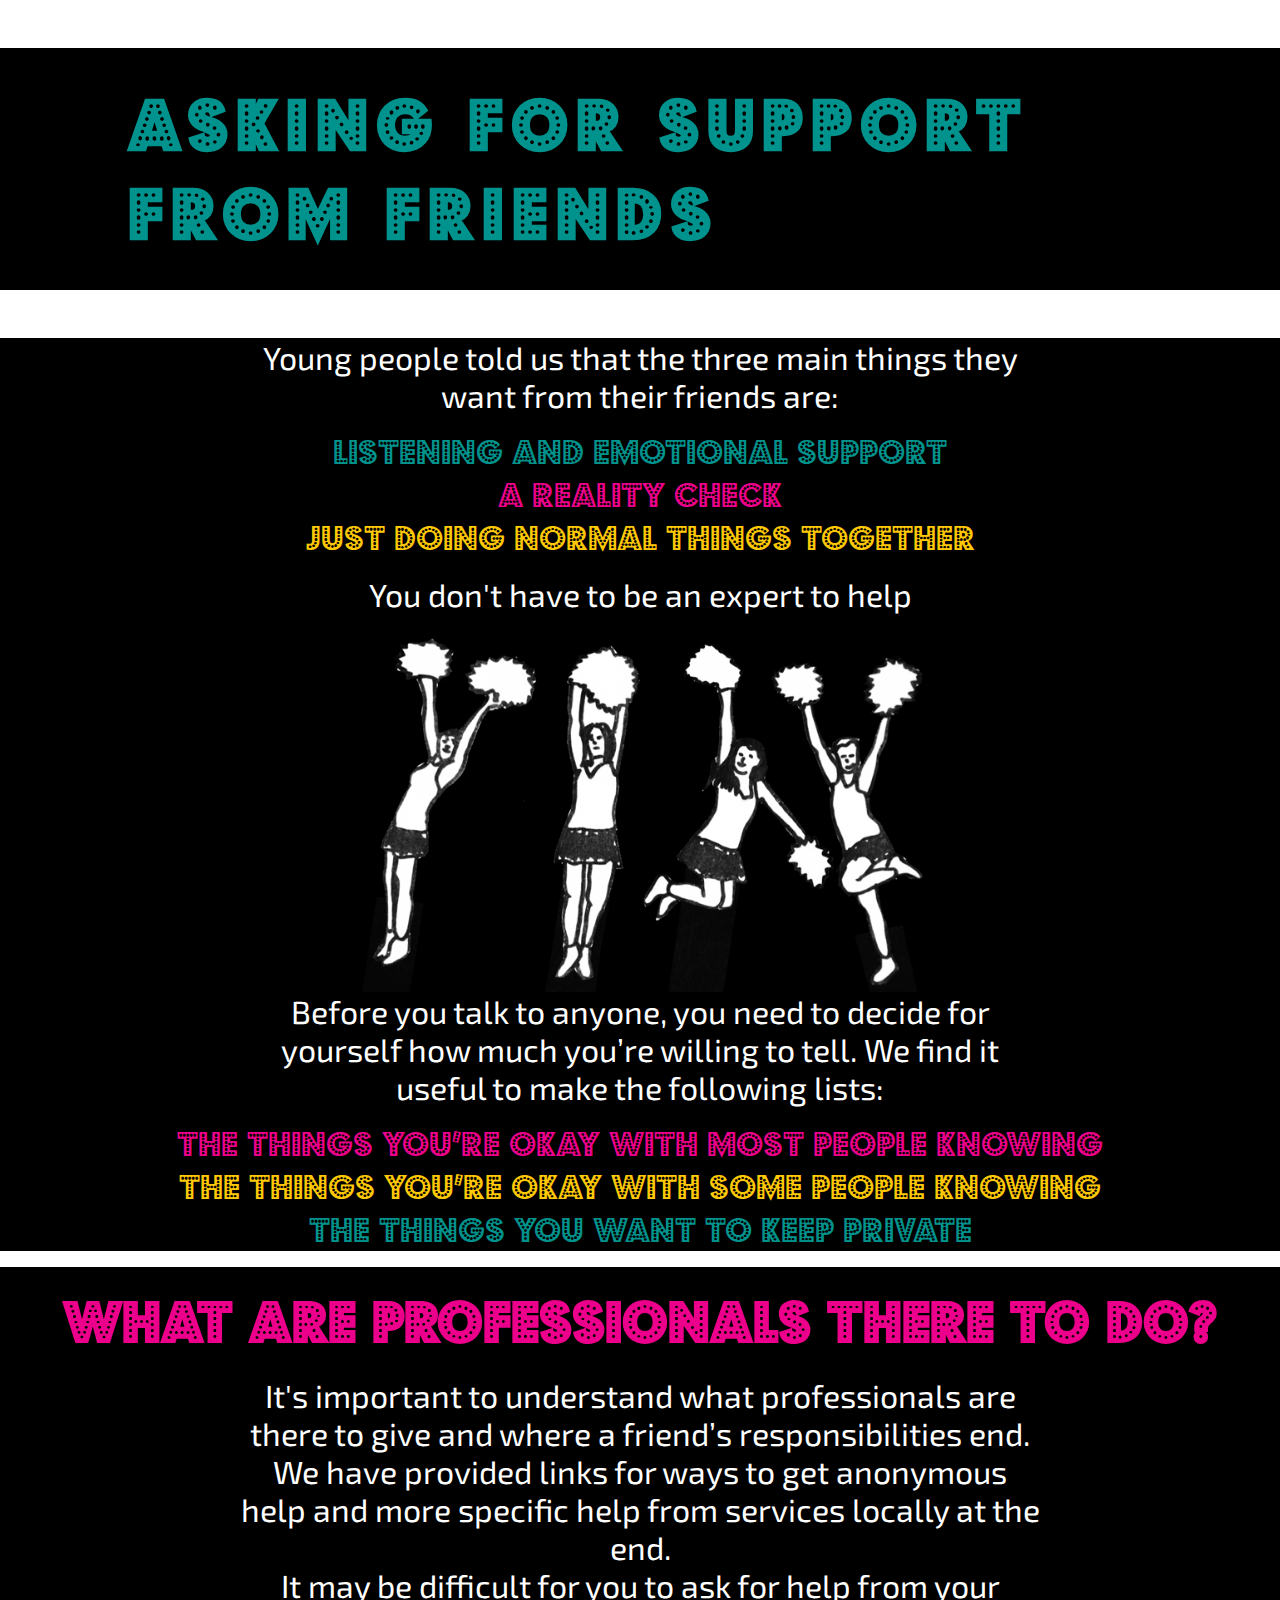
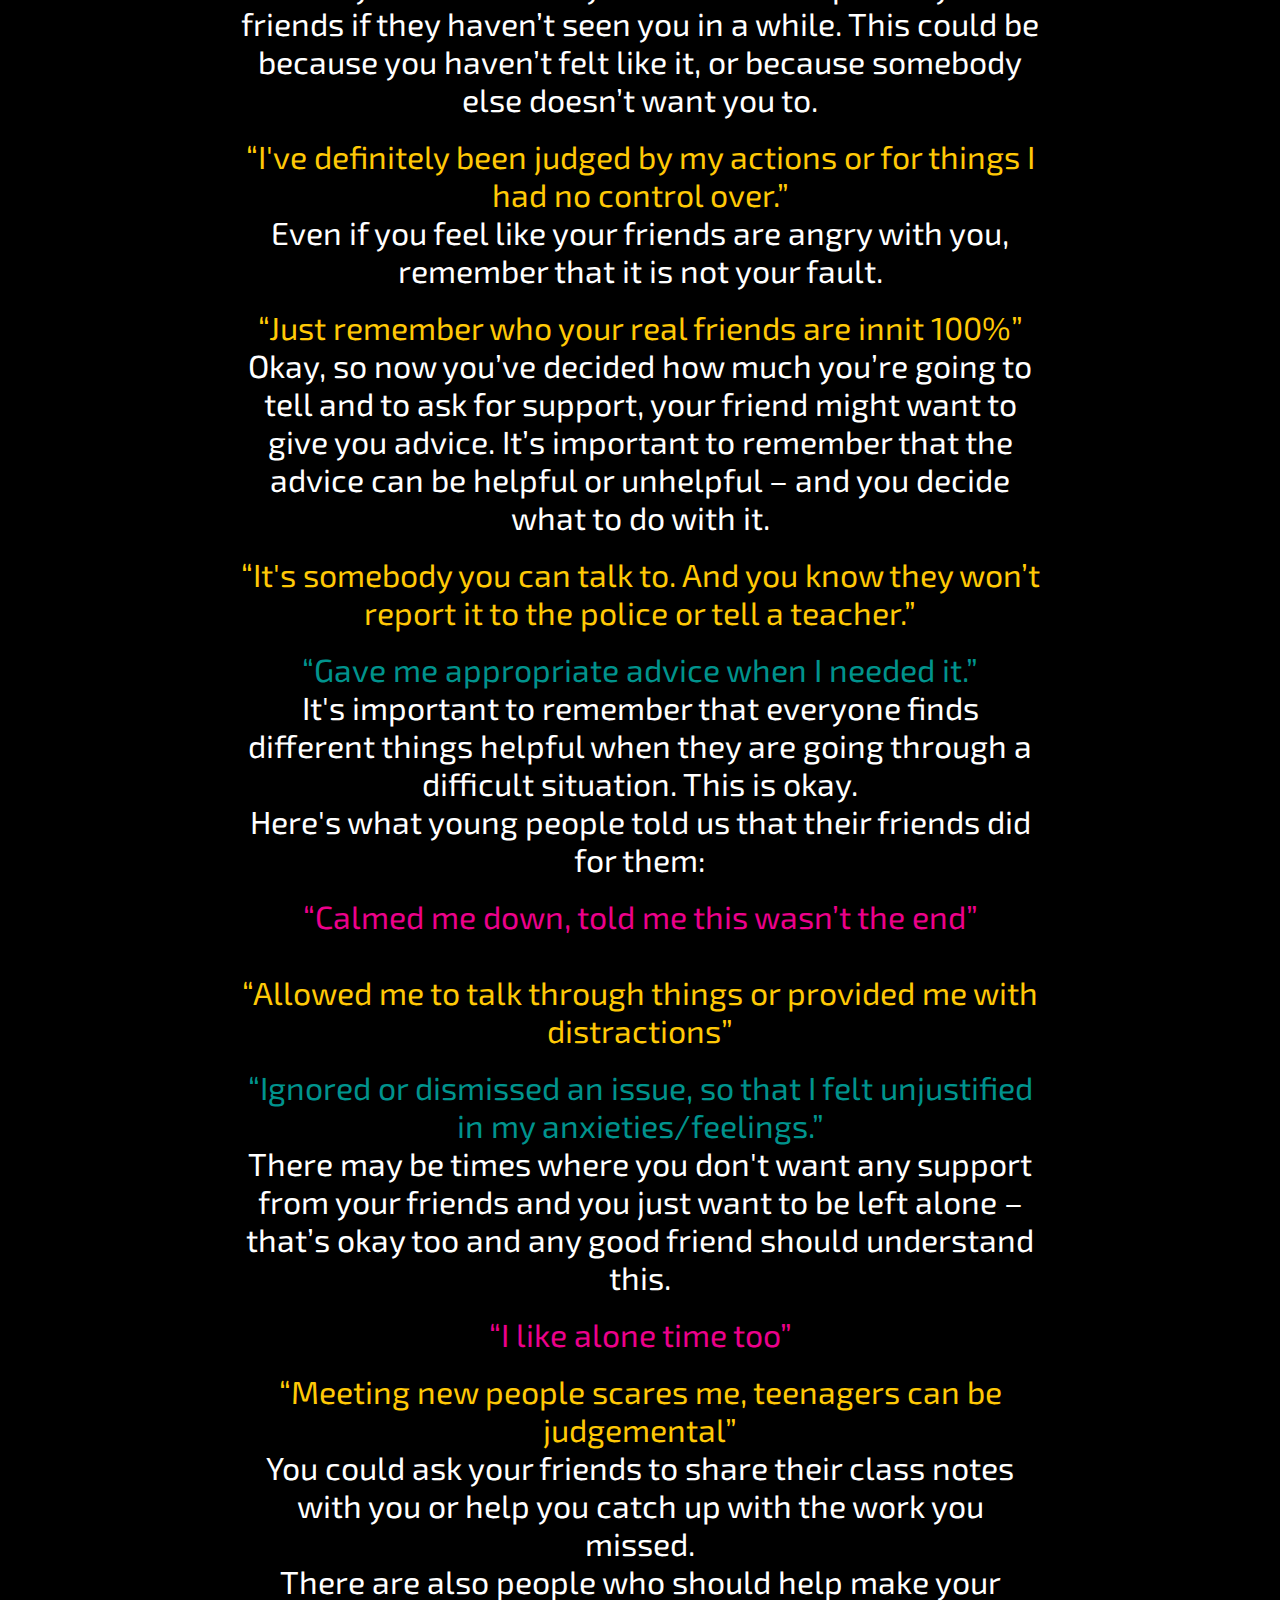
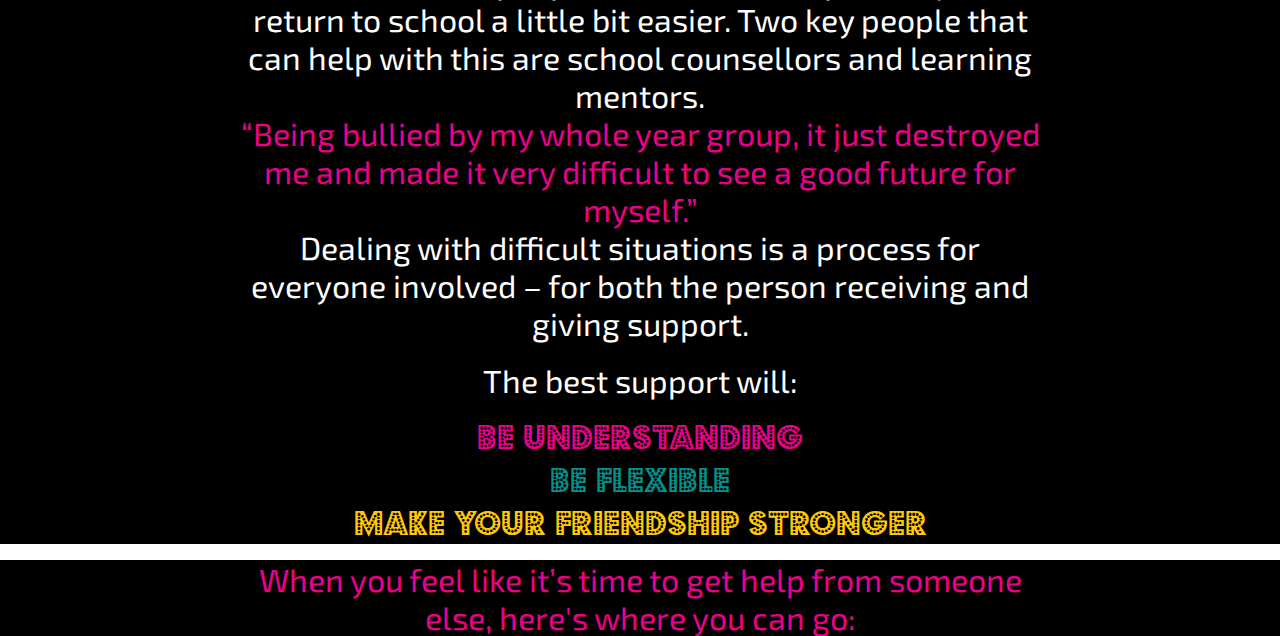
==== ask-for-support.html @ 5ff652d0 "First commit" ====
<!DOCTYPE html>
<html lang="en">
<head>

<meta name=viewport content="width=device-width, initial-scale=1">
<meta charset="UTF-8">

<title>A guide to young people supporting each other</title>

<link rel="stylesheet" type="text/css" href="bower_components/fullpage/jquery.fullPage.css" />

<link href='https://fonts.googleapis.com/css?family=Exo+2' rel='stylesheet' type='text/css'>

<link rel="stylesheet" href="http://yui.yahooapis.com/pure/0.6.0/pure-min.css">

<!--[if lte IE 8]>
    <link rel="stylesheet" href="http://yui.yahooapis.com/pure/0.6.0/grids-responsive-old-ie-min.css">
<![endif]-->
<!--[if gt IE 8]><!-->
    <link rel="stylesheet" href="http://yui.yahooapis.com/pure/0.6.0/grids-responsive-min.css">
<!--<![endif]-->


<script src="http://ajax.googleapis.com/ajax/libs/jquery/1.11.1/jquery.min.js"></script>

<script src="bower_components/modernizr/modernizr.js"></script>


<!-- This following line is optional. Only necessary if you use the option css3:false and you want to use other easing effects rather than "linear", "swing" or "easeInOutCubic". -->
<script src="bower_components/fullpage/vendors/jquery.easings.min.js"></script>


<!-- This following line is only necessary in the case of using the plugin option `scrollOverflow:true` -->
<script type="text/javascript" src="bower_components/fullpage/vendors/jquery.slimscroll.min.js"></script>

<script type="text/javascript" src="bower_components/fullpage/jquery.fullPage.min.js"></script>


<!-- styles  -->
<link rel="stylesheet" type="text/css" href="css/style.css">

<script>
	'use strict';

	$(document).ready(function() {
	    if (!Modernizr.svg) {
		    $('img[src$=".svg"]').each(function() {
		        $(this).attr('src', $(this).attr('src').replace('.svg', '.png'));
		    });
		} 

	    $('#fullpage').fullpage({
        	anchors:['header', 'friends', 'boundaries', 'professionals', 'isolation', 'isolation-from-friends', 'decisions', 'quotes', 'alone-time', 'class-notes', 'bullied', 'difficult-situations', 'help'],
        	scrollOverflow: true
    	});

	});

</script>

</head>
<body>

<div id="fullpage">
  
	<div class="section black" data-anchor="header"> 
		
	<div class="pure-g">
		
		<div class="pure-u-1 pure-u-md-1-2">
			<h1 class="left teal">Asking for Support from Friends</h1>
		</div>	
		<!-- <div class="pure-u-1 pure-u-md-1-2">
			<img src="img/arms-crossed.png" alt="">
		</div> -->
	</div>	

	</div>

	<div class="section black" data-anchor="friends"> 		
		
		<p>Young people told us that the three main things
			they want from their friends are:</p>
		<ul>
			<li class="teal">Listening and emotional support</li>
			<li class="pink">A reality check</li>
			<li class="yellow">Just doing normal things together</li>
		</ul>
		<p>You don't have to be an expert to help</p>
		<br>
		<img src="img/cheerleaders.png" class="halfHeight">	

	</div>

	<div class="section black" data-anchor="boundaries">    	
    	<p>Before you talk to anyone, you need to decide for yourself how much you’re willing to tell. We find it useful to make the following lists:</p>
    	<ul>	
			<li class="pink">The things you’re okay with most people knowing</li>
			<li class="yellow">The things you’re okay with some people knowing</li>
			<li class="teal">The things you want to keep private</li>
		</ul>		
    </div>

	 <div class="section black" data-anchor="professionals">
		<h2 class="pink">What are professionals there to do?</h2>
		<p>It's important to understand what professionals are there to give and where a friend’s responsibilities end. We have provided links for ways to get anonymous help and more specific help from services locally at the end.</p>
    </div>

	 <div class="section black" data-anchor="isolation">
		<p>It may be difficult for you to ask for help from your friends if they haven’t seen you in a while. This could be because you haven’t felt like it, or because somebody else doesn’t want you to.</p>
		<br>
		<p class="yellow">&ldquo;I've definitely been judged by my actions or for things I had no control over.&rdquo;</p>
    </div>

    <div class="section black" data-anchor="isolation-from-friends">
		<p>Even if you feel like your friends are angry with you, remember that it is not your fault.</p>
		<br>
		<p class="yellow">&ldquo;Just remember who your real friends are innit 100%&rdquo;</p>
    </div>
    

    <div class="section black" data-anchor="decisions">
		<p>Okay, so now you’ve decided how much you’re going to tell and to ask for support, your friend might want to give you advice. It’s important to remember that the advice can be helpful or unhelpful – and you decide what to do with it.</p>
		<br>
		<p class="yellow">&ldquo;It's somebody you can talk to. And you know they won’t report it to the police or tell a teacher.&rdquo;</p>
		<br>
		<p class="teal">&ldquo;Gave me appropriate advice when I needed it.&rdquo;</p>
    </div>

	
   <div class="section black" data-anchor="quotes">
		<p>It's important to remember that everyone finds different things helpful when they are going through a difficult situation. This is okay.</p>

		<p>Here's what young people told us that their friends did for them:</p>
		<br>
		<p class="pink">&ldquo;Calmed me down, told me this wasn’t the end&rdquo;</p>
		<br>
		<br>
		<p class="yellow">&ldquo;Allowed me to talk through things or provided me with distractions&rdquo;</p>
		<br>
		<p class="teal">&ldquo;Ignored or dismissed an issue, so that I felt unjustified in my anxieties/feelings.&rdquo;</p>
   </div>

   <div class="section black" data-anchor="alone-time">
		<p>There may be times where you don't want any support from your friends and you just want to be left alone – that’s okay too and any good friend should understand this.</p>
		<br>
		<p class="pink">&ldquo;I like alone time too&rdquo;</p>
		<br>
		<p class="yellow">&ldquo;Meeting new people scares me, teenagers can be judgemental&rdquo;</p>
   </div>

	<div class="section black" data-anchor="class-notes">
		<p>You could ask your friends to share their class notes with you or help you catch up with the work you missed.</p>
		<p>There are also people who should help make your return to school a little bit easier. Two key people that can help with this are school counsellors and learning mentors.</p>
   </div>
 <div class="section black" data-anchor="bullied">		
		<p class="pink">&ldquo;Being bullied by my whole year group, it just destroyed me and made it very difficult to see a good future for myself.&rdquo;</p>	
   </div>
    
    <div class="section black" data-anchor="difficult-situations">		
		<p>Dealing with difficult situations is a process for everyone involved – for both the person receiving and giving support.</p>
		<br>
		<p>The best support will:</p>
		<ul>
			<li class="pink">Be understanding</li>
			<li class="teal">Be flexible</li>
			<li class="yellow">Make your friendship stronger</li>
		</ul>
   </div>

	 <div class="section black" data-anchor="help">		
		<p class="pink">When you feel like it’s time to get help from someone else, here's where you can go:</p>	
   </div>
  

</div>

</body>


</html>
---- css/style.css ----
@font-face {
    font-family: 'budmojiggler';
    src: url('../fonts/budmo_jiggler_macroman/budmo_jiggler-webfont.eot');
    src: url('../fonts/budmo_jiggler_macroman/budmo_jiggler-webfont.eot?#iefix') format('embedded-opentype'),
         url('../fonts/budmo_jiggler_macroman/budmo_jiggler-webfont.woff2') format('woff2'),
         url('../fonts/budmo_jiggler_macroman/budmo_jiggler-webfont.woff') format('woff'),
         url('../fonts/budmo_jiggler_macroman/budmo_jiggler-webfont.ttf') format('truetype'),
         url('../fonts/budmo_jiggler_macroman/budmo_jiggler-webfont.svg#budmojiggler') format('svg');
    font-weight: normal;
    font-style: normal;

}

@font-face {
    font-family: 'CreampuffRegular';
    src: url('../fonts/creampuff/creampuf-webfont.eot');
    src: url('../fonts/creampuff/creampuf-webfont.eot?#iefix') format('embedded-opentype'),
         url('../fonts/creampuff/creampuf-webfont.woff') format('woff'),
         url('../fonts/creampuff/creampuf-webfont.ttf') format('truetype'),
         url('../fonts/creampuff/creampuf-webfont.svg#CreampuffRegular') format('svg');
    font-weight: normal;
    font-style: normal;
}

body, html {
    height: 100%;
    margin: 0;
    padding: 0;
}


html {
	font-size: 1em;
}


body {
	font-family: 'Exo 2', sans-serif;
	color: white;
}

#logo {
	margin: 0 auto;
	width: 60%;
	max-width: 600px;
	/*height: 113px;*/
	padding-bottom: 1em;
}

h1, h2, li {
	text-align: center;
	font-family: 'budmojiggler';
	text-transform: uppercase;
}

h1 {
	margin: .6em auto;
	width: 80%;	
	font-size: 5em;
	padding: .4em;
	letter-spacing: 0.1em;
	

}

h2 {
	/*margin: .4em auto;*/
	/*width: 80%;	*/
	margin: 0 auto;
	font-size: 4em;
	padding: .3em;
	/*letter-spacing: 0.1em;*/	
}

p {
	margin: 0 auto;
	text-align: center;
	font-size: 2em;
	max-width: 800px;
  orphans: 2;
	/*padding: 1em;*/
}

ul {
	padding: 0;
    list-style-type: none;
}

li {
	font-size: 2.4em;
}

a {
  text-decoration:none; 
  -webkit-transition: all 0.5s;
  -moz-transition: all 0.5s;
  transition: all 0.5s;
}

img {
	display: block;
  max-width: 100%;	
  margin: 0 auto; 
}

.fullHeight {
  max-height: 90%;
  max-height: 90vh;
}

.halfHeight {
  max-height: 40%;
  max-height: 40vh;
}

.instruction {
	margin: 0 auto;
	font-family: 'CreampuffRegular';
	font-size: 4em;
	text-align: center;
}

@media screen and (max-width: 1200px) {
    h1 {
        font-size: 4em;
    }

    h2 { 
		font-size: 3em;
    }

    p {
    	font-size: 1em;
    }

    li {
    	font-size: 1.2em;
    }

	.instruction {
		font-size: 3em;	
	}

}

@media screen and (max-width: 600px) {
    h1 {
        font-size: 2.5em;
    }

    h2 {
    	font-size: 2em;
    }

    p {
    	font-size: 1em;
    }

    li {
    	font-size: 1.2em;
    }

    .instruction {
		font-size: 2em;	
	}
}

.black {
	background-color: black;
}

.yellow {
	color: #FFC906;
}

.teal {
	color: #00938D;
}

.pink {
	color: #EC008B;
}

.dashed {
	border: dashed .1em white;
	margin: .8em;
}

.neonPink:hover {
	-webkit-animation: neon1 1.5s ease-in-out infinite alternate;
  	-moz-animation: neon1 1.5s ease-in-out infinite alternate;
  	animation: neon1 1.5s ease-in-out infinite alternate; 
}

.neonYellow:hover {
	-webkit-animation: neon3 1.5s ease-in-out infinite alternate;
  -moz-animation: neon3 1.5s ease-in-out infinite alternate;
  animation: neon3 1.5s ease-in-out infinite alternate;
}

@media screen and (max-width: 600px) {

	.neonPink:hover {
		-webkit-animation: none;
  		-moz-animation: none;
  		animation: none;	
	}

	.neonYellow:hover {
		-webkit-animation: none;
  		-moz-animation: none;
  		animation: none;

	}

}

.dashedYellow {
	border: dashed .1em #FFC906;
}

.dashedPink {
	border: dashed .1em #EC008B;
}

.left {
	text-align: left;
}

.pure-g {
	margin: 0 auto;
}

#arms-crossed {	
	background: url(../img/arms-crossed.png) center no-repeat;
}

/*glow for webkit*/
@-webkit-keyframes neon1 {
  from {
    text-shadow: 0 0 10px #fff,
               0 0 20px  #fff,
               0 0 30px  #fff,
               0 0 40px  #EC008B,
               0 0 70px  #EC008B,
               0 0 80px  #EC008B,
               0 0 100px #EC008B,
               0 0 150px #EC008B;
  }
  to {
    text-shadow: 0 0 5px #fff,
               0 0 10px #fff,
               0 0 15px #fff,
               0 0 20px #EC008B,
               0 0 35px #EC008B,
               0 0 40px #EC008B,
               0 0 50px #EC008B,
               0 0 75px #EC008B;
  }
}

@-webkit-keyframes neon2 {
  from {
    text-shadow: 0 0 10px #fff,
               0 0 20px  #fff,
               0 0 30px  #fff,
               0 0 40px  #228DFF,
               0 0 70px  #228DFF,
               0 0 80px  #228DFF,
               0 0 100px #228DFF,
               0 0 150px #228DFF;
  }
  to {
    text-shadow: 0 0 5px #fff,
               0 0 10px #fff,
               0 0 15px #fff,
               0 0 20px #228DFF,
               0 0 35px #228DFF,
               0 0 40px #228DFF,
               0 0 50px #228DFF,
               0 0 75px #228DFF;
  }
}

@-webkit-keyframes neon3 {
  from {
    text-shadow: 0 0 10px #fff,
               0 0 20px  #fff,
               0 0 30px  #fff,
               0 0 40px  #FFC906,
               0 0 70px  #FFC906,
               0 0 80px  #FFC906,
               0 0 100px #FFC906,
               0 0 150px #FFC906;
  }
  to {
    text-shadow: 0 0 5px #fff,
               0 0 10px #fff,
               0 0 15px #fff,
               0 0 20px #FFC906,
               0 0 35px #FFC906,
               0 0 40px #FFC906,
               0 0 50px #FFC906,
               0 0 75px #FFC906;
  }
}

@-webkit-keyframes neon4 {
  from {
    text-shadow: 0 0 10px #fff,
               0 0 20px  #fff,
               0 0 30px  #fff,
               0 0 40px  #B6FF00,
               0 0 70px  #B6FF00,
               0 0 80px  #B6FF00,
               0 0 100px #B6FF00,
               0 0 150px #B6FF00;
  }
  to {
    text-shadow: 0 0 5px #fff,
               0 0 10px #fff,
               0 0 15px #fff,
               0 0 20px #B6FF00,
               0 0 35px #B6FF00,
               0 0 40px #B6FF00,
               0 0 50px #B6FF00,
               0 0 75px #B6FF00;
  }
}

@-webkit-keyframes neon5 {
  from {
    text-shadow: 0 0 10px #fff,
               0 0 20px  #fff,
               0 0 30px  #fff,
               0 0 40px  #FF9900,
               0 0 70px  #FF9900,
               0 0 80px  #FF9900,
               0 0 100px #FF9900,
               0 0 150px #FF9900;
  }
  to {
    text-shadow: 0 0 5px #fff,
               0 0 10px #fff,
               0 0 15px #fff,
               0 0 20px #FF9900,
               0 0 35px #FF9900,
               0 0 40px #FF9900,
               0 0 50px #FF9900,
               0 0 75px #FF9900;
  }
}

@-webkit-keyframes neon6 {
  from {
    text-shadow: 0 0 10px #fff,
               0 0 20px #fff,
               0 0 30px #fff,
               0 0 40px #ff00de,
               0 0 70px #ff00de,
               0 0 80px #ff00de,
               0 0 100px #ff00de,
               0 0 150px #ff00de;
  }
  to {
    text-shadow: 0 0 5px #fff,
               0 0 10px #fff,
               0 0 15px #fff,
               0 0 20px #ff00de,
               0 0 35px #ff00de,
               0 0 40px #ff00de,
               0 0 50px #ff00de,
               0 0 75px #ff00de;
  }
}

/*glow for mozilla*/
@-moz-keyframes neon1 {
  from {
    text-shadow: 0 0 10px #fff,
               0 0 20px  #fff,
               0 0 30px  #fff,
               0 0 40px  #EC008B,
               0 0 70px  #EC008B,
               0 0 80px  #EC008B,
               0 0 100px #EC008B,
               0 0 150px #EC008B;
  }
  to {
    text-shadow: 0 0 5px #fff,
               0 0 10px #fff,
               0 0 15px #fff,
               0 0 20px #EC008B,
               0 0 35px #EC008B,
               0 0 40px #EC008B,
               0 0 50px #EC008B,
               0 0 75px #EC008B;
  }
}

@-moz-keyframes neon2 {
  from {
    text-shadow: 0 0 10px #fff,
               0 0 20px  #fff,
               0 0 30px  #fff,
               0 0 40px  #228DFF,
               0 0 70px  #228DFF,
               0 0 80px  #228DFF,
               0 0 100px #228DFF,
               0 0 150px #228DFF;
  }
  to {
    text-shadow: 0 0 5px #fff,
               0 0 10px #fff,
               0 0 15px #fff,
               0 0 20px #228DFF,
               0 0 35px #228DFF,
               0 0 40px #228DFF,
               0 0 50px #228DFF,
               0 0 75px #228DFF;
  }
}

@-moz-keyframes neon3 {
  from {
    text-shadow: 0 0 10px #fff,
               0 0 20px  #fff,
               0 0 30px  #fff,
               0 0 40px  #FFC906,
               0 0 70px  #FFC906,
               0 0 80px  #FFC906,
               0 0 100px #FFC906,
               0 0 150px #FFC906;
  }
  to {
    text-shadow: 0 0 5px #fff,
               0 0 10px #fff,
               0 0 15px #fff,
               0 0 20px #FFC906,
               0 0 35px #FFC906,
               0 0 40px #FFC906,
               0 0 50px #FFC906,
               0 0 75px #FFC906;
  }
}

@-moz-keyframes neon4 {
  from {
    text-shadow: 0 0 10px #fff,
               0 0 20px  #fff,
               0 0 30px  #fff,
               0 0 40px  #B6FF00,
               0 0 70px  #B6FF00,
               0 0 80px  #B6FF00,
               0 0 100px #B6FF00,
               0 0 150px #B6FF00;
  }
  to {
    text-shadow: 0 0 5px #fff,
               0 0 10px #fff,
               0 0 15px #fff,
               0 0 20px #B6FF00,
               0 0 35px #B6FF00,
               0 0 40px #B6FF00,
               0 0 50px #B6FF00,
               0 0 75px #B6FF00;
  }
}

@-moz-keyframes neon5 {
  from {
    text-shadow: 0 0 10px #fff,
               0 0 20px  #fff,
               0 0 30px  #fff,
               0 0 40px  #FF9900,
               0 0 70px  #FF9900,
               0 0 80px  #FF9900,
               0 0 100px #FF9900,
               0 0 150px #FF9900;
  }
  to {
    text-shadow: 0 0 5px #fff,
               0 0 10px #fff,
               0 0 15px #fff,
               0 0 20px #FF9900,
               0 0 35px #FF9900,
               0 0 40px #FF9900,
               0 0 50px #FF9900,
               0 0 75px #FF9900;
  }
}

@-moz-keyframes neon6 {
  from {
    text-shadow: 0 0 10px #fff,
               0 0 20px #fff,
               0 0 30px #fff,
               0 0 40px #ff00de,
               0 0 70px #ff00de,
               0 0 80px #ff00de,
               0 0 100px #ff00de,
               0 0 150px #ff00de;
  }
  to {
    text-shadow: 0 0 5px #fff,
               0 0 10px #fff,
               0 0 15px #fff,
               0 0 20px #ff00de,
               0 0 35px #ff00de,
               0 0 40px #ff00de,
               0 0 50px #ff00de,
               0 0 75px #ff00de;
  }
}

/*glow*/
@keyframes neon1 {
  from {
    text-shadow: 0 0 10px #fff,
               0 0 20px  #fff,
               0 0 30px  #fff,
               0 0 40px  #EC008B,
               0 0 70px  #EC008B,
               0 0 80px  #EC008B,
               0 0 100px #EC008B,
               0 0 150px #EC008B;
  }
  to {
    text-shadow: 0 0 5px #fff,
               0 0 10px #fff,
               0 0 15px #fff,
               0 0 20px #EC008B,
               0 0 35px #EC008B,
               0 0 40px #EC008B,
               0 0 50px #EC008B,
               0 0 75px #EC008B;
  }
}

@keyframes neon2 {
  from {
    text-shadow: 0 0 10px #fff,
               0 0 20px  #fff,
               0 0 30px  #fff,
               0 0 40px  #228DFF,
               0 0 70px  #228DFF,
               0 0 80px  #228DFF,
               0 0 100px #228DFF,
               0 0 150px #228DFF;
  }
  to {
    text-shadow: 0 0 5px #fff,
               0 0 10px #fff,
               0 0 15px #fff,
               0 0 20px #228DFF,
               0 0 35px #228DFF,
               0 0 40px #228DFF,
               0 0 50px #228DFF,
               0 0 75px #228DFF;
  }
}

@keyframes neon3 {
  from {
    text-shadow: 0 0 10px #fff,
               0 0 20px  #fff,
               0 0 30px  #fff,
               0 0 40px  #FFC906,
               0 0 70px  #FFC906,
               0 0 80px  #FFC906,
               0 0 100px #FFC906,
               0 0 150px #FFC906;
  }
  to {
    text-shadow: 0 0 5px #fff,
               0 0 10px #fff,
               0 0 15px #fff,
               0 0 20px #FFC906,
               0 0 35px #FFC906,
               0 0 40px #FFC906,
               0 0 50px #FFC906,
               0 0 75px #FFC906;
  }
}

@keyframes neon4 {
  from {
    text-shadow: 0 0 10px #fff,
               0 0 20px  #fff,
               0 0 30px  #fff,
               0 0 40px  #B6FF00,
               0 0 70px  #B6FF00,
               0 0 80px  #B6FF00,
               0 0 100px #B6FF00,
               0 0 150px #B6FF00;
  }
  to {
    text-shadow: 0 0 5px #fff,
               0 0 10px #fff,
               0 0 15px #fff,
               0 0 20px #B6FF00,
               0 0 35px #B6FF00,
               0 0 40px #B6FF00,
               0 0 50px #B6FF00,
               0 0 75px #B6FF00;
  }
}

@keyframes neon5 {
  from {
    text-shadow: 0 0 10px #fff,
               0 0 20px  #fff,
               0 0 30px  #fff,
               0 0 40px  #FF9900,
               0 0 70px  #FF9900,
               0 0 80px  #FF9900,
               0 0 100px #FF9900,
               0 0 150px #FF9900;
  }
  to {
    text-shadow: 0 0 5px #fff,
               0 0 10px #fff,
               0 0 15px #fff,
               0 0 20px #FF9900,
               0 0 35px #FF9900,
               0 0 40px #FF9900,
               0 0 50px #FF9900,
               0 0 75px #FF9900;
  }
}

@keyframes neon6 {
  from {
    text-shadow: 0 0 10px #fff,
               0 0 20px #fff,
               0 0 30px #fff,
               0 0 40px #ff00de,
               0 0 70px #ff00de,
               0 0 80px #ff00de,
               0 0 100px #ff00de,
               0 0 150px #ff00de;
  }
  to {
    text-shadow: 0 0 5px #fff,
               0 0 10px #fff,
               0 0 15px #fff,
               0 0 20px #ff00de,
               0 0 35px #ff00de,
               0 0 40px #ff00de,
               0 0 50px #ff00de,
               0 0 75px #ff00de;
  }
}
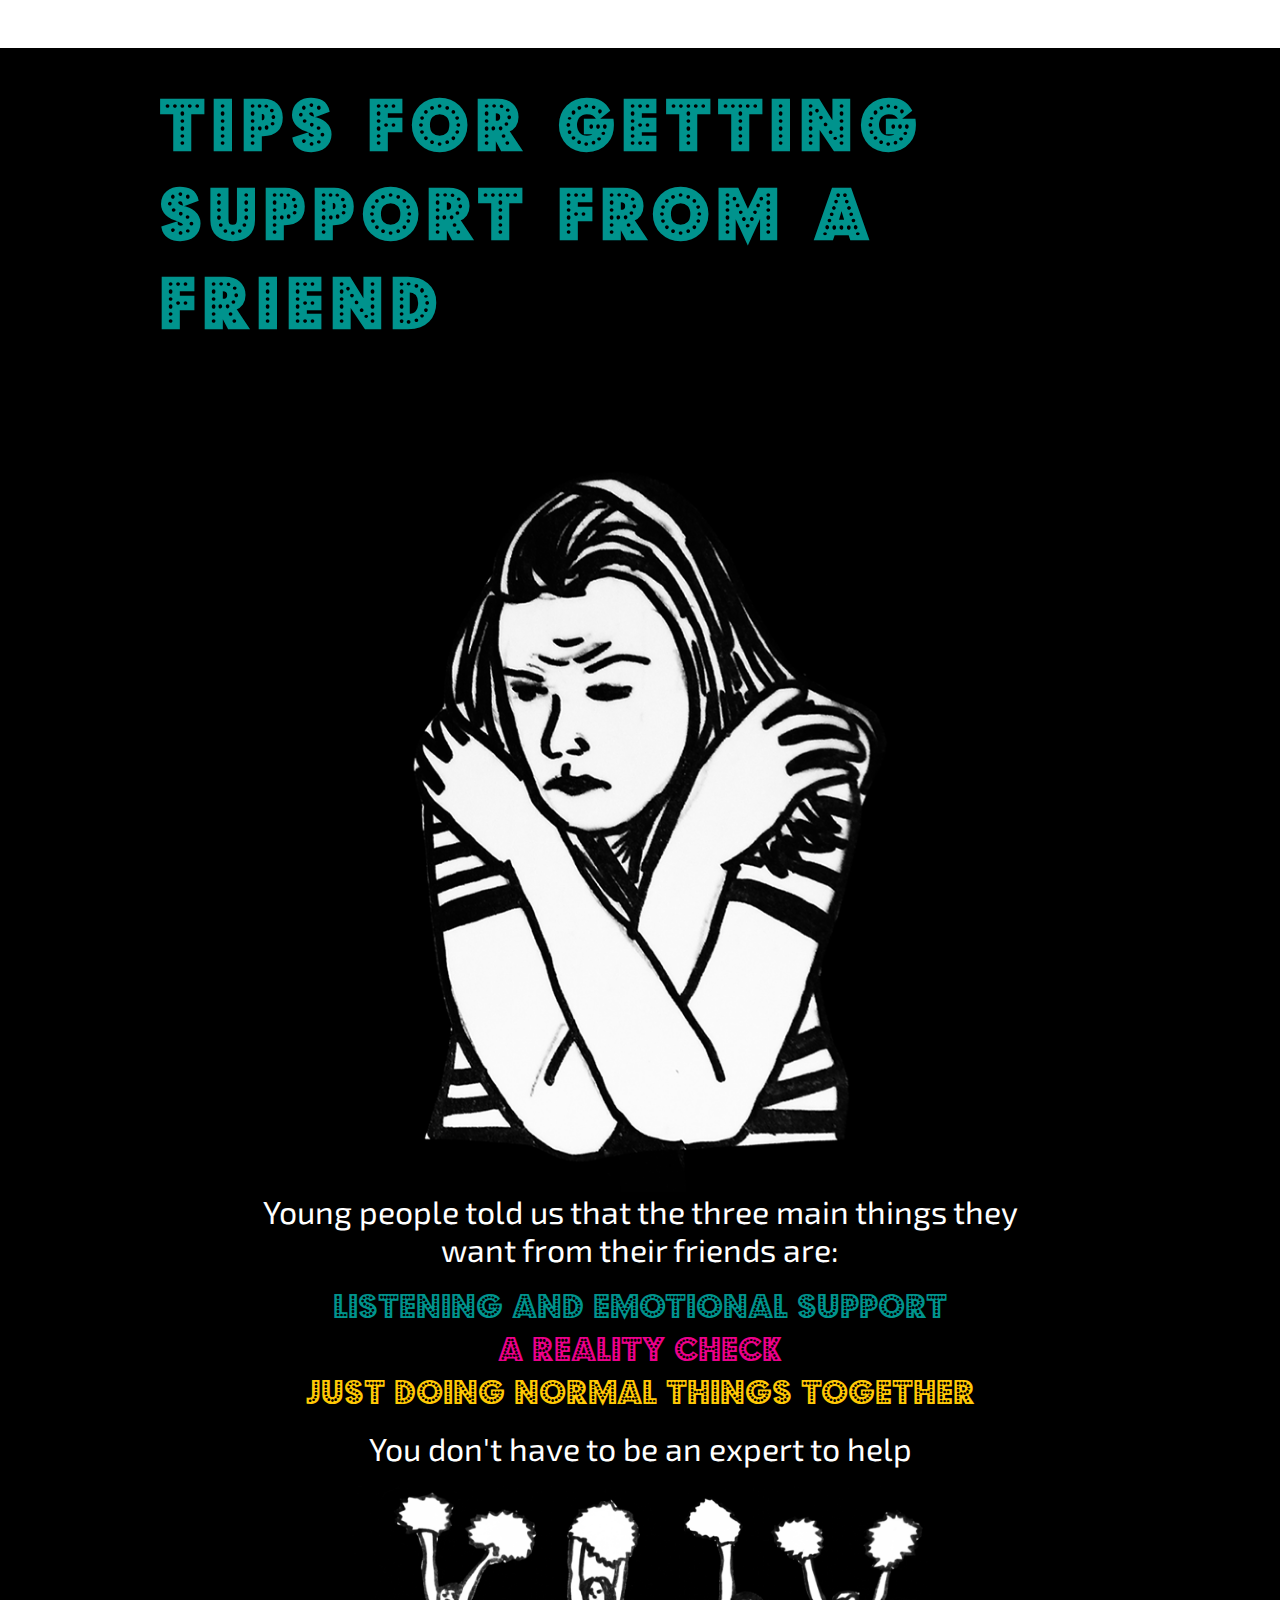
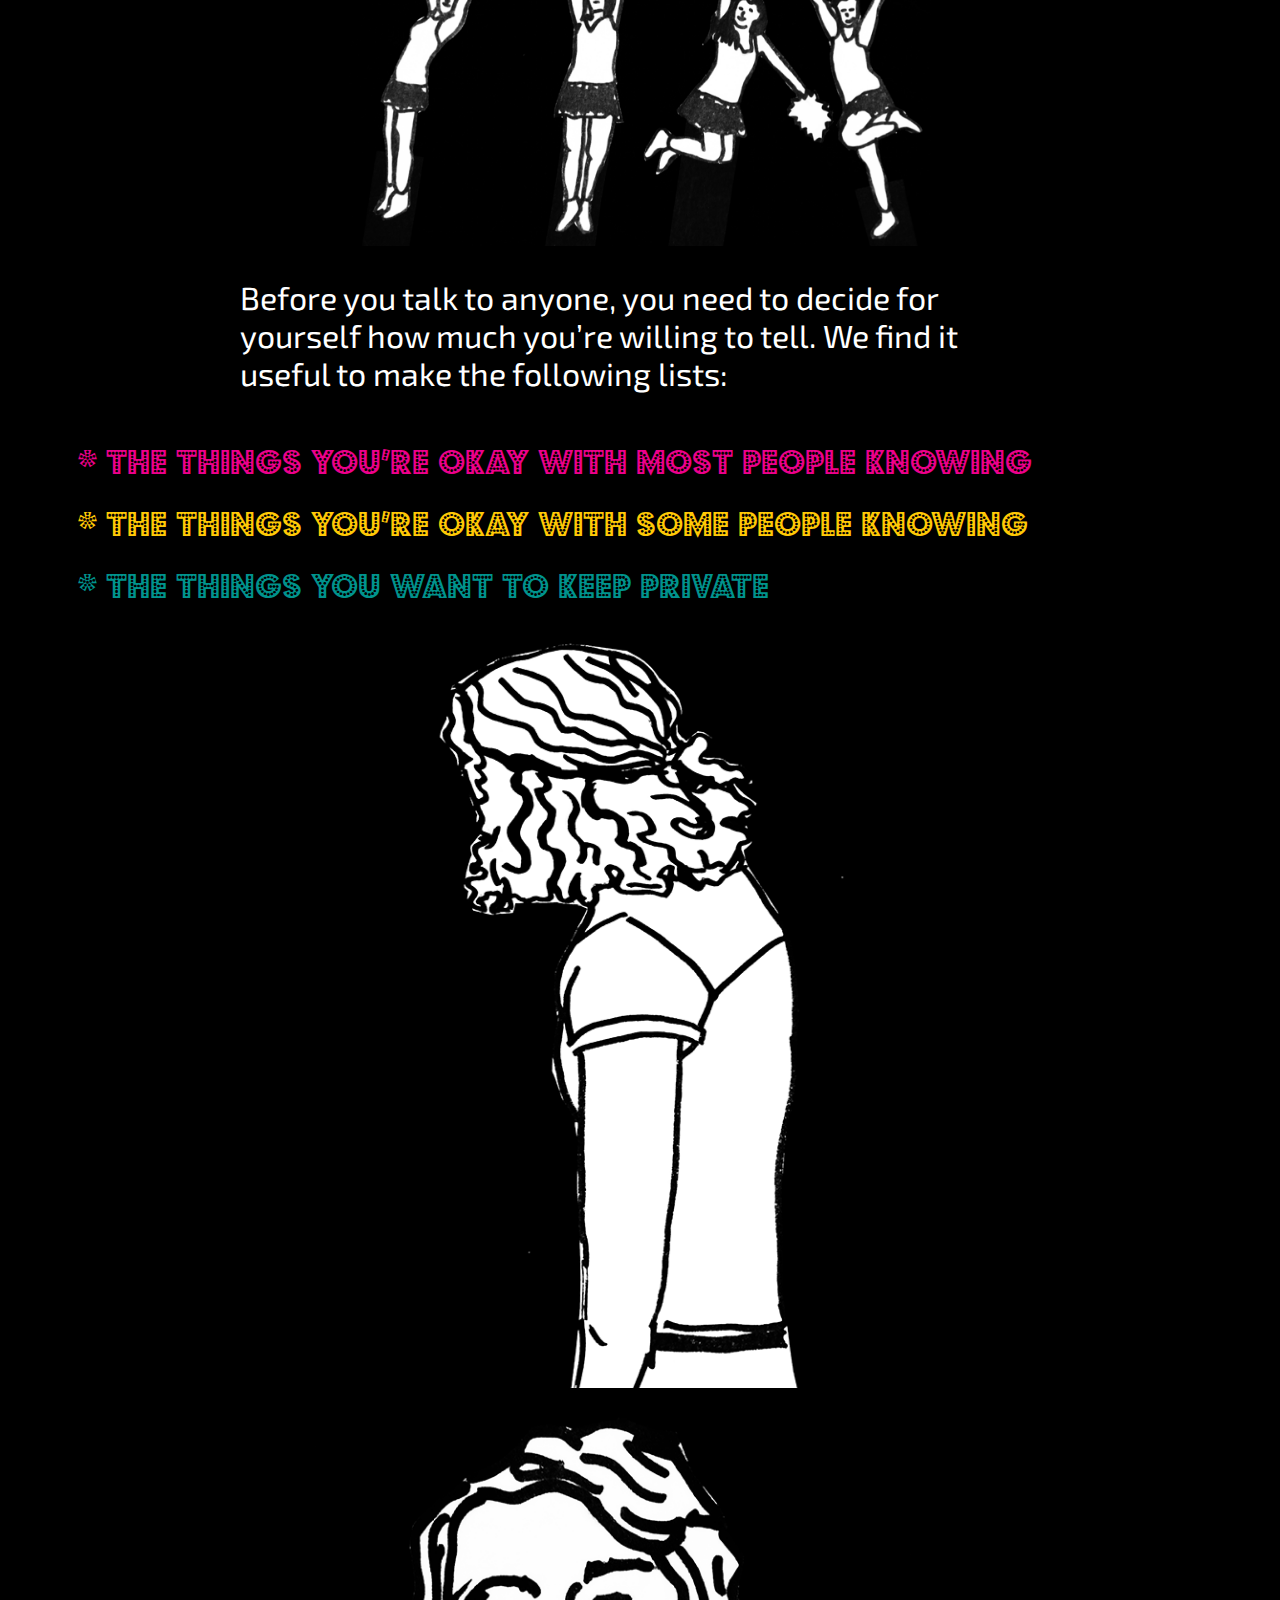
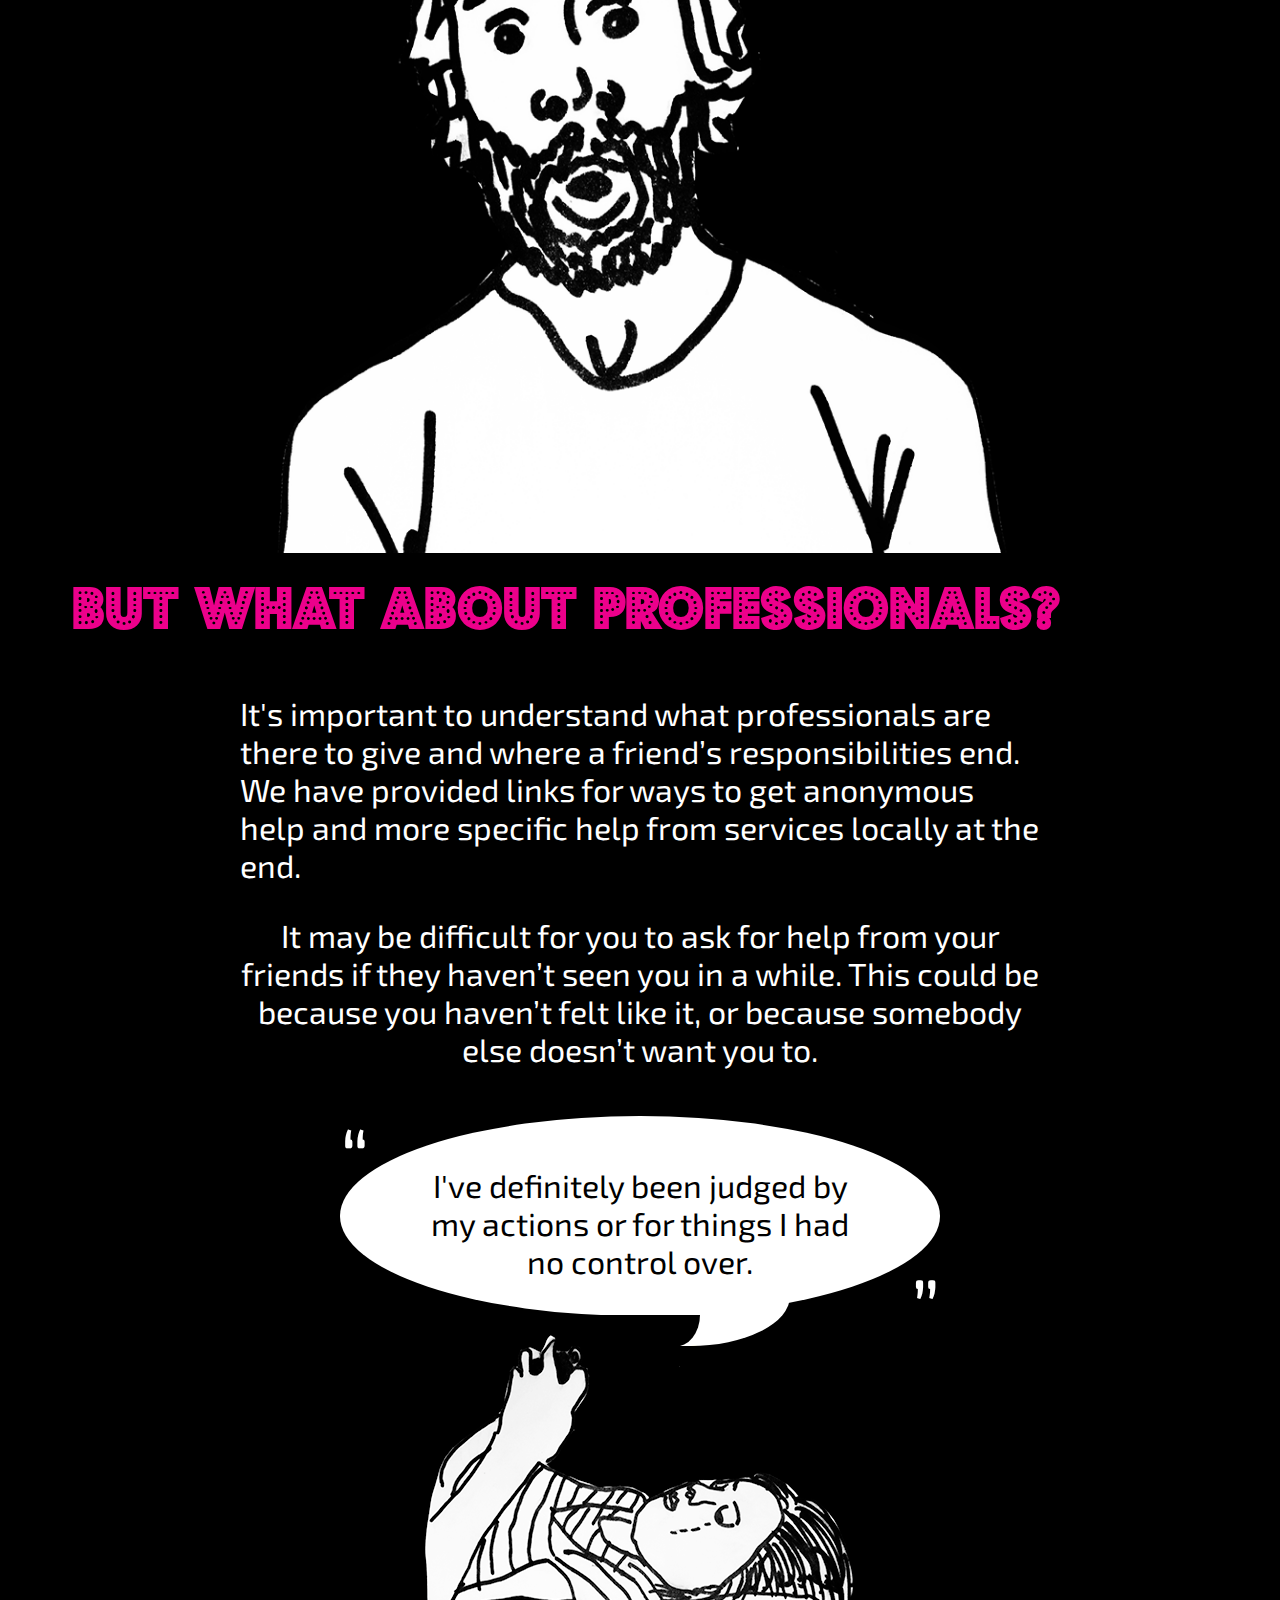
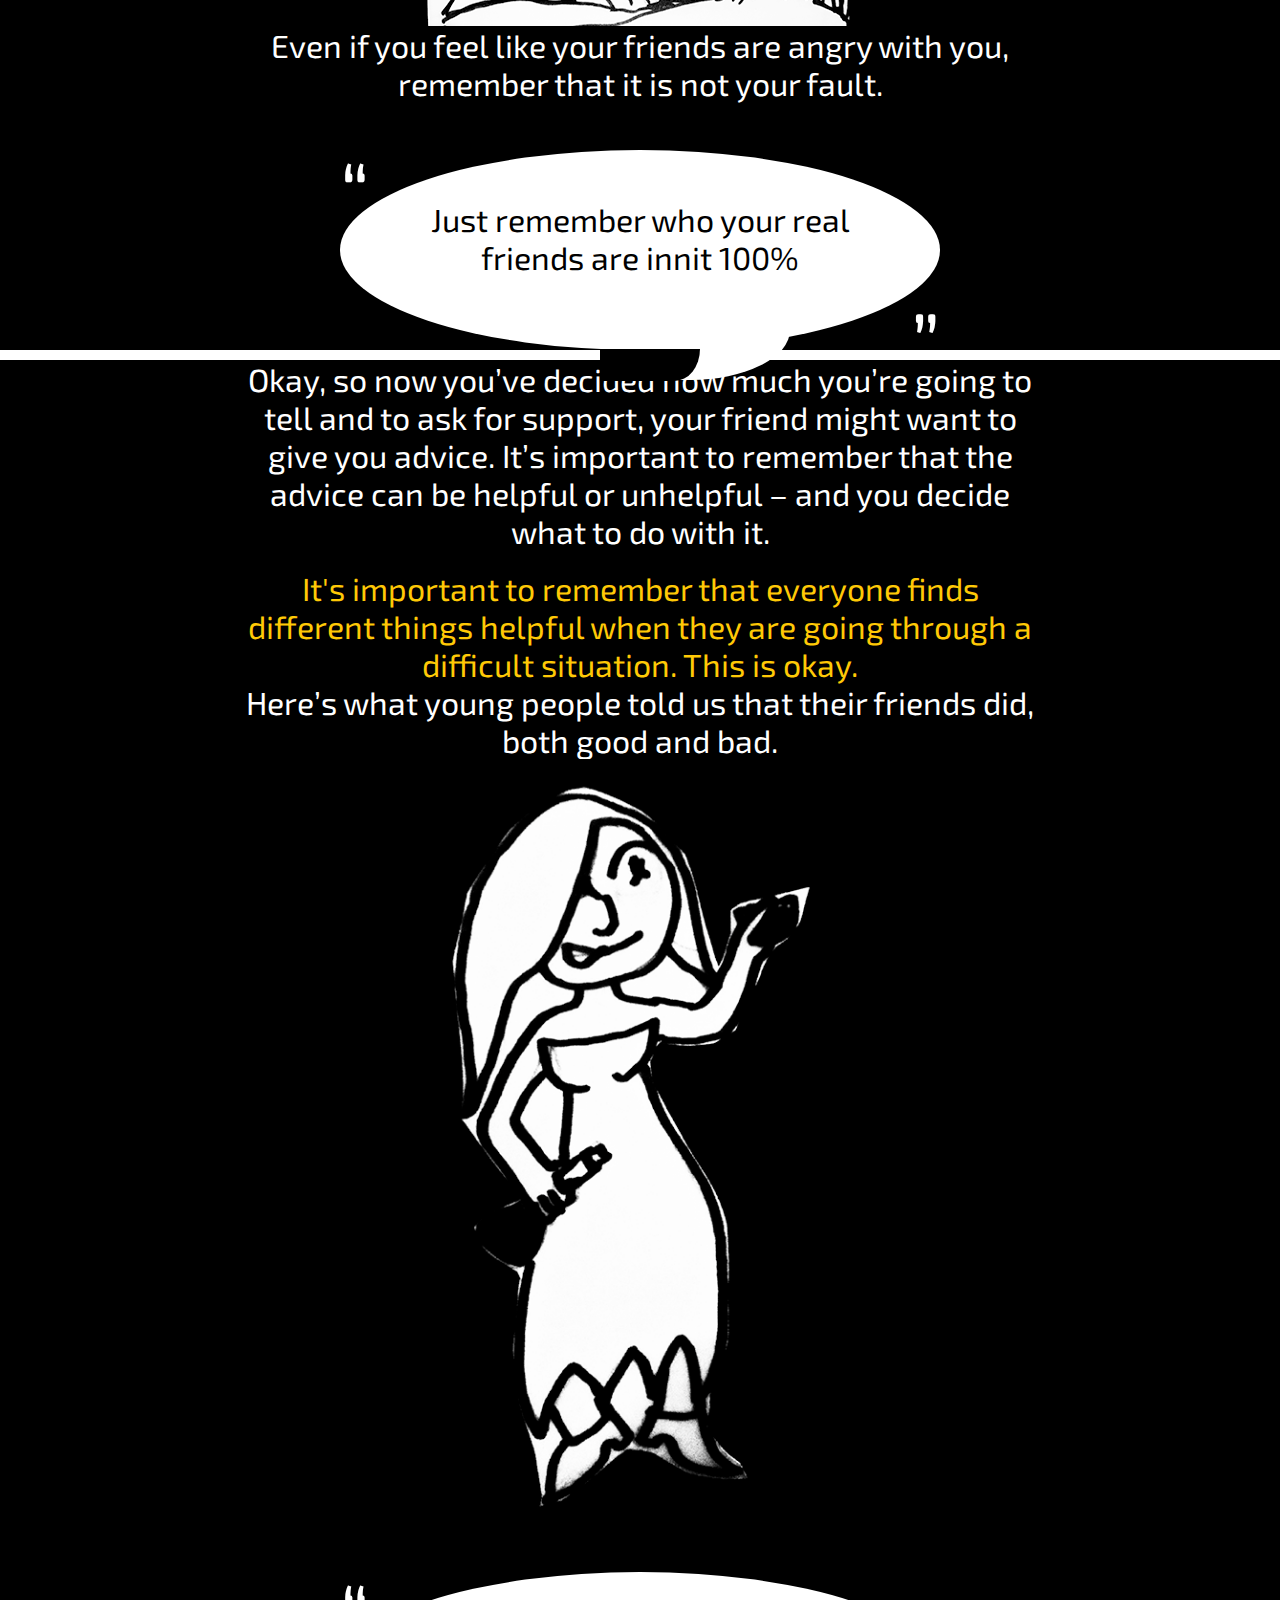
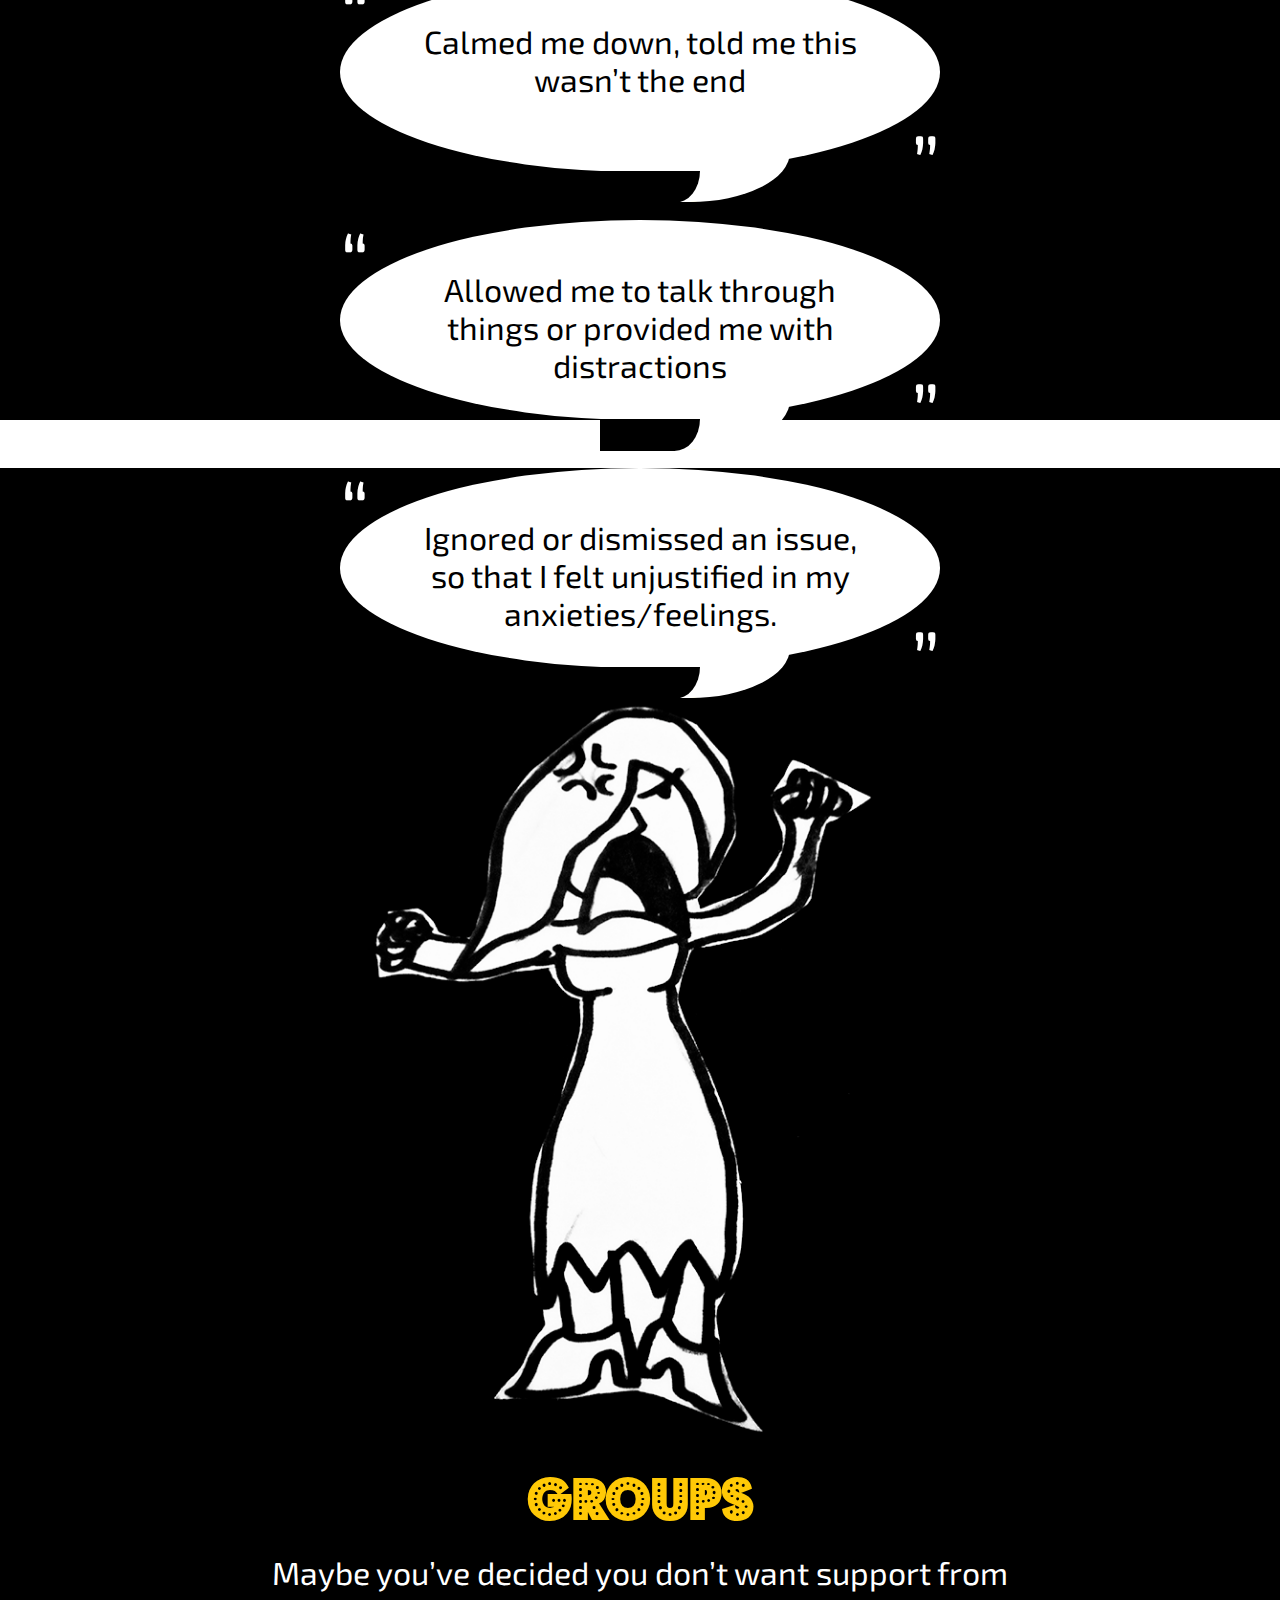
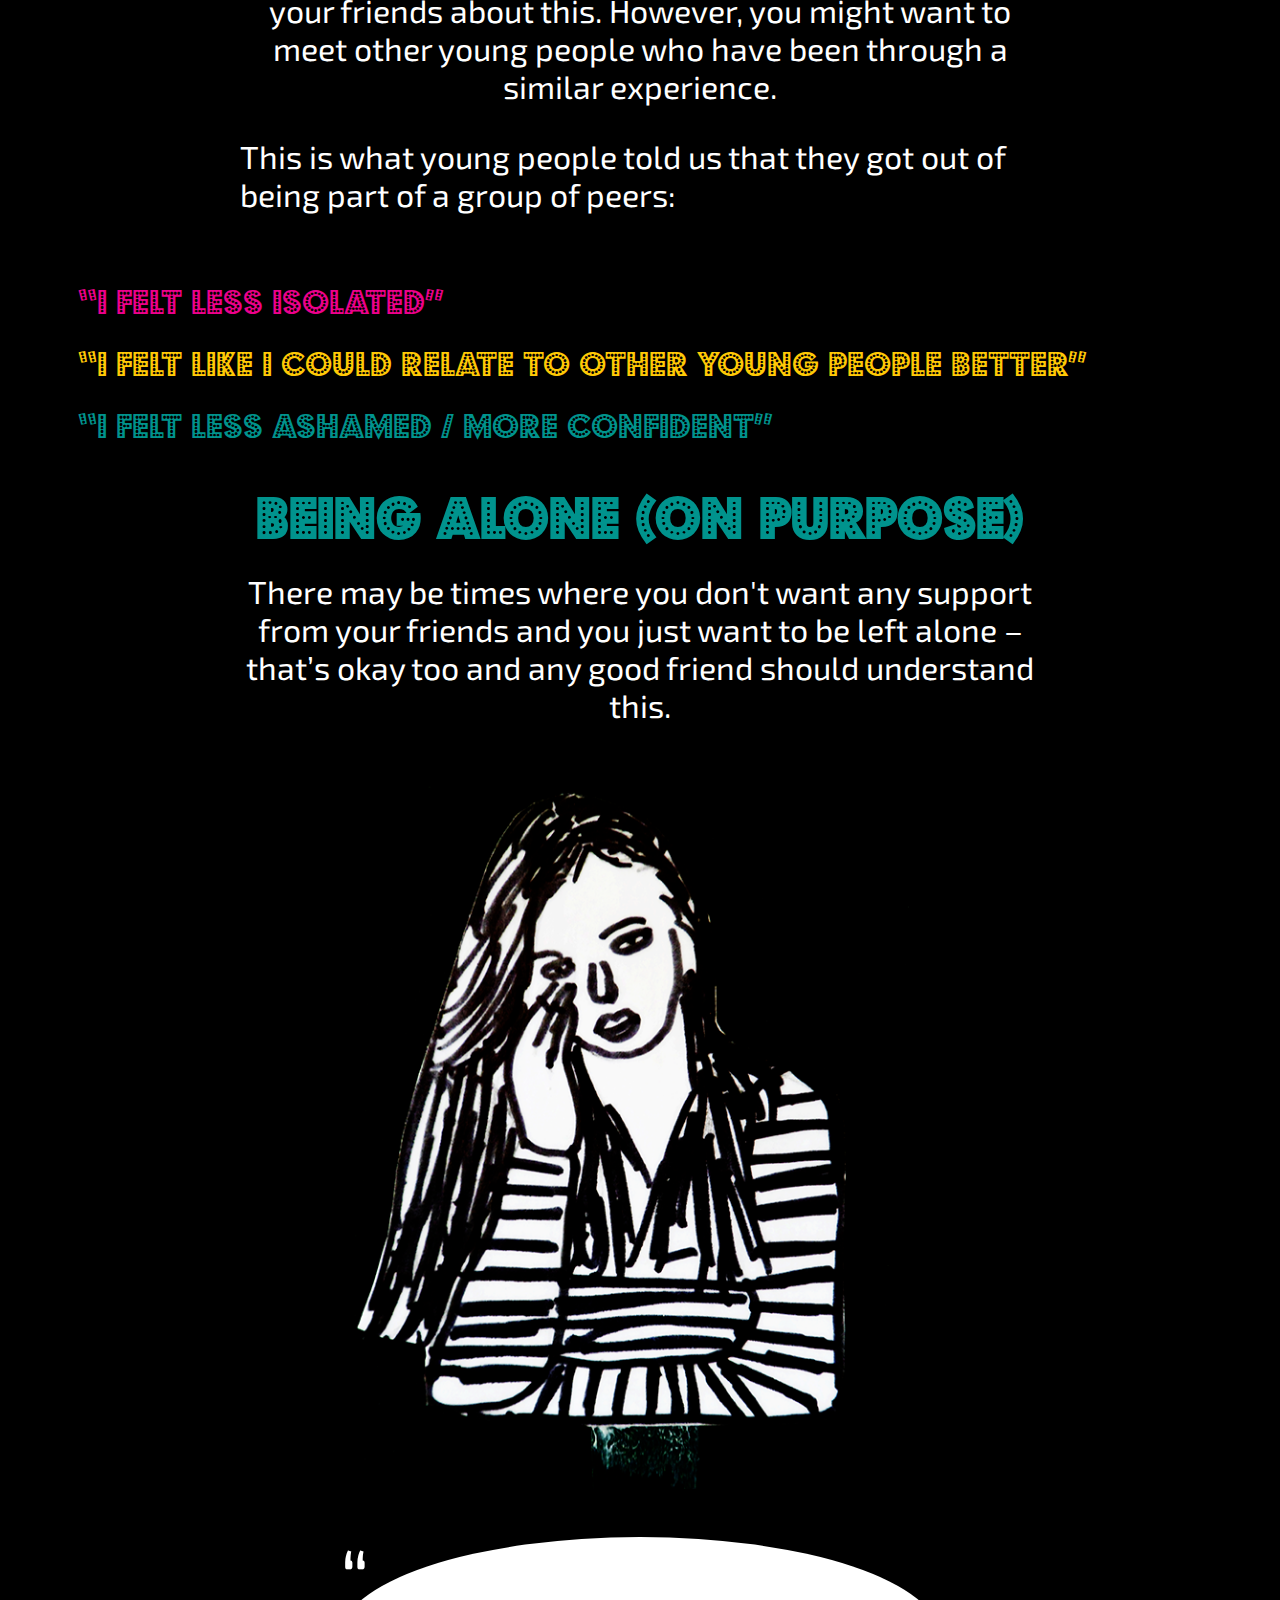
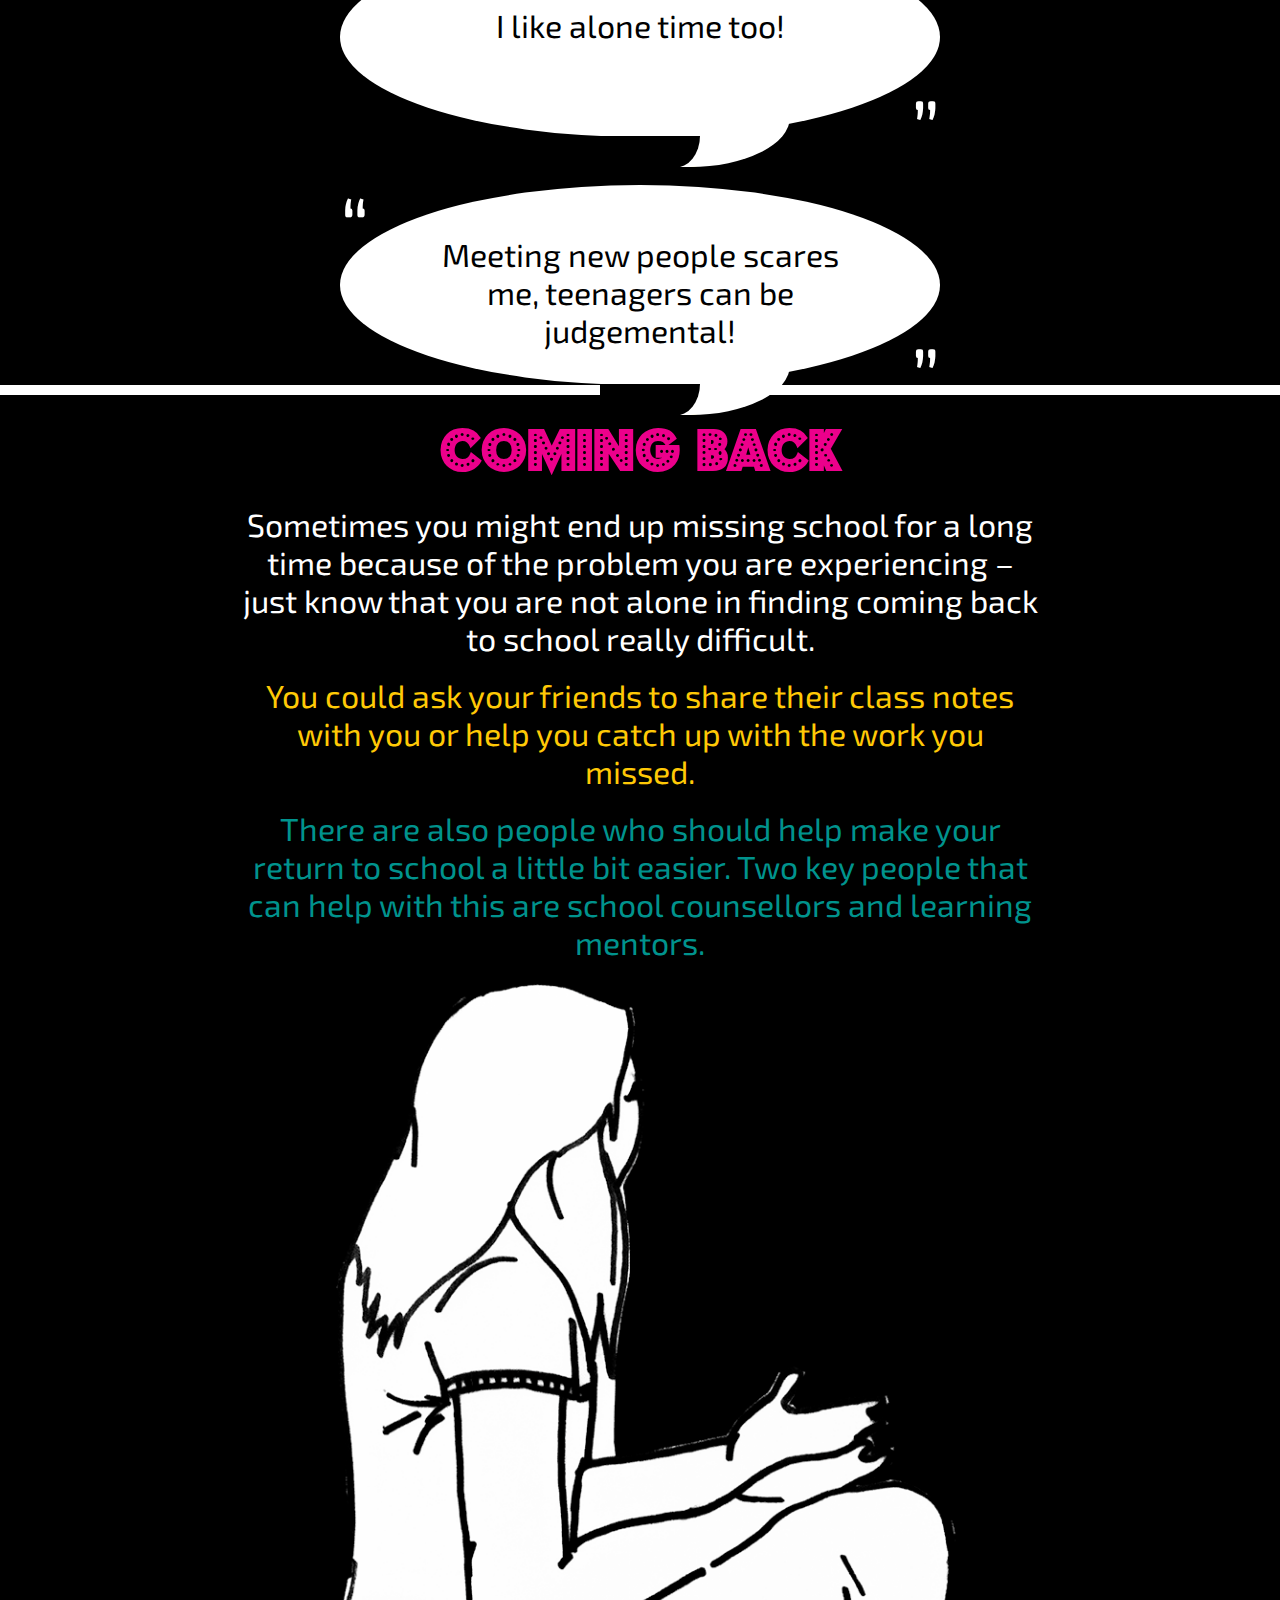
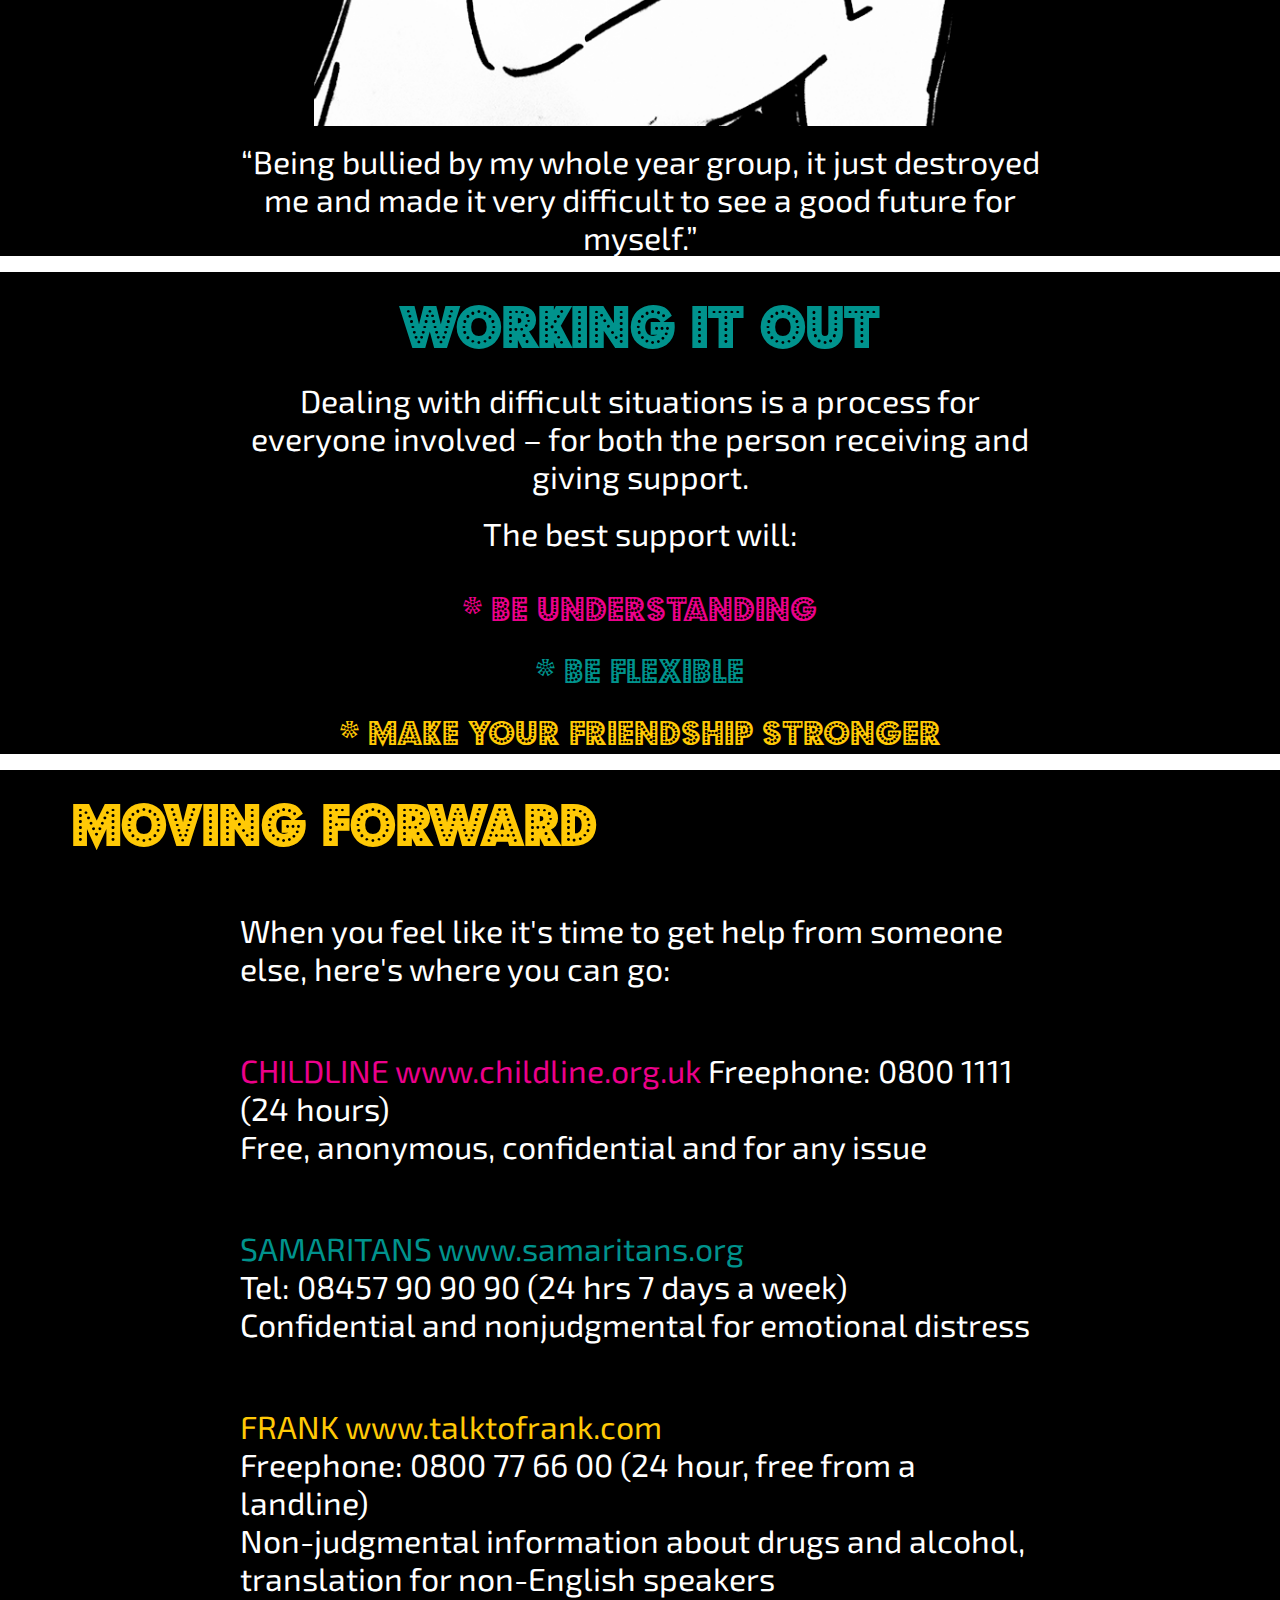
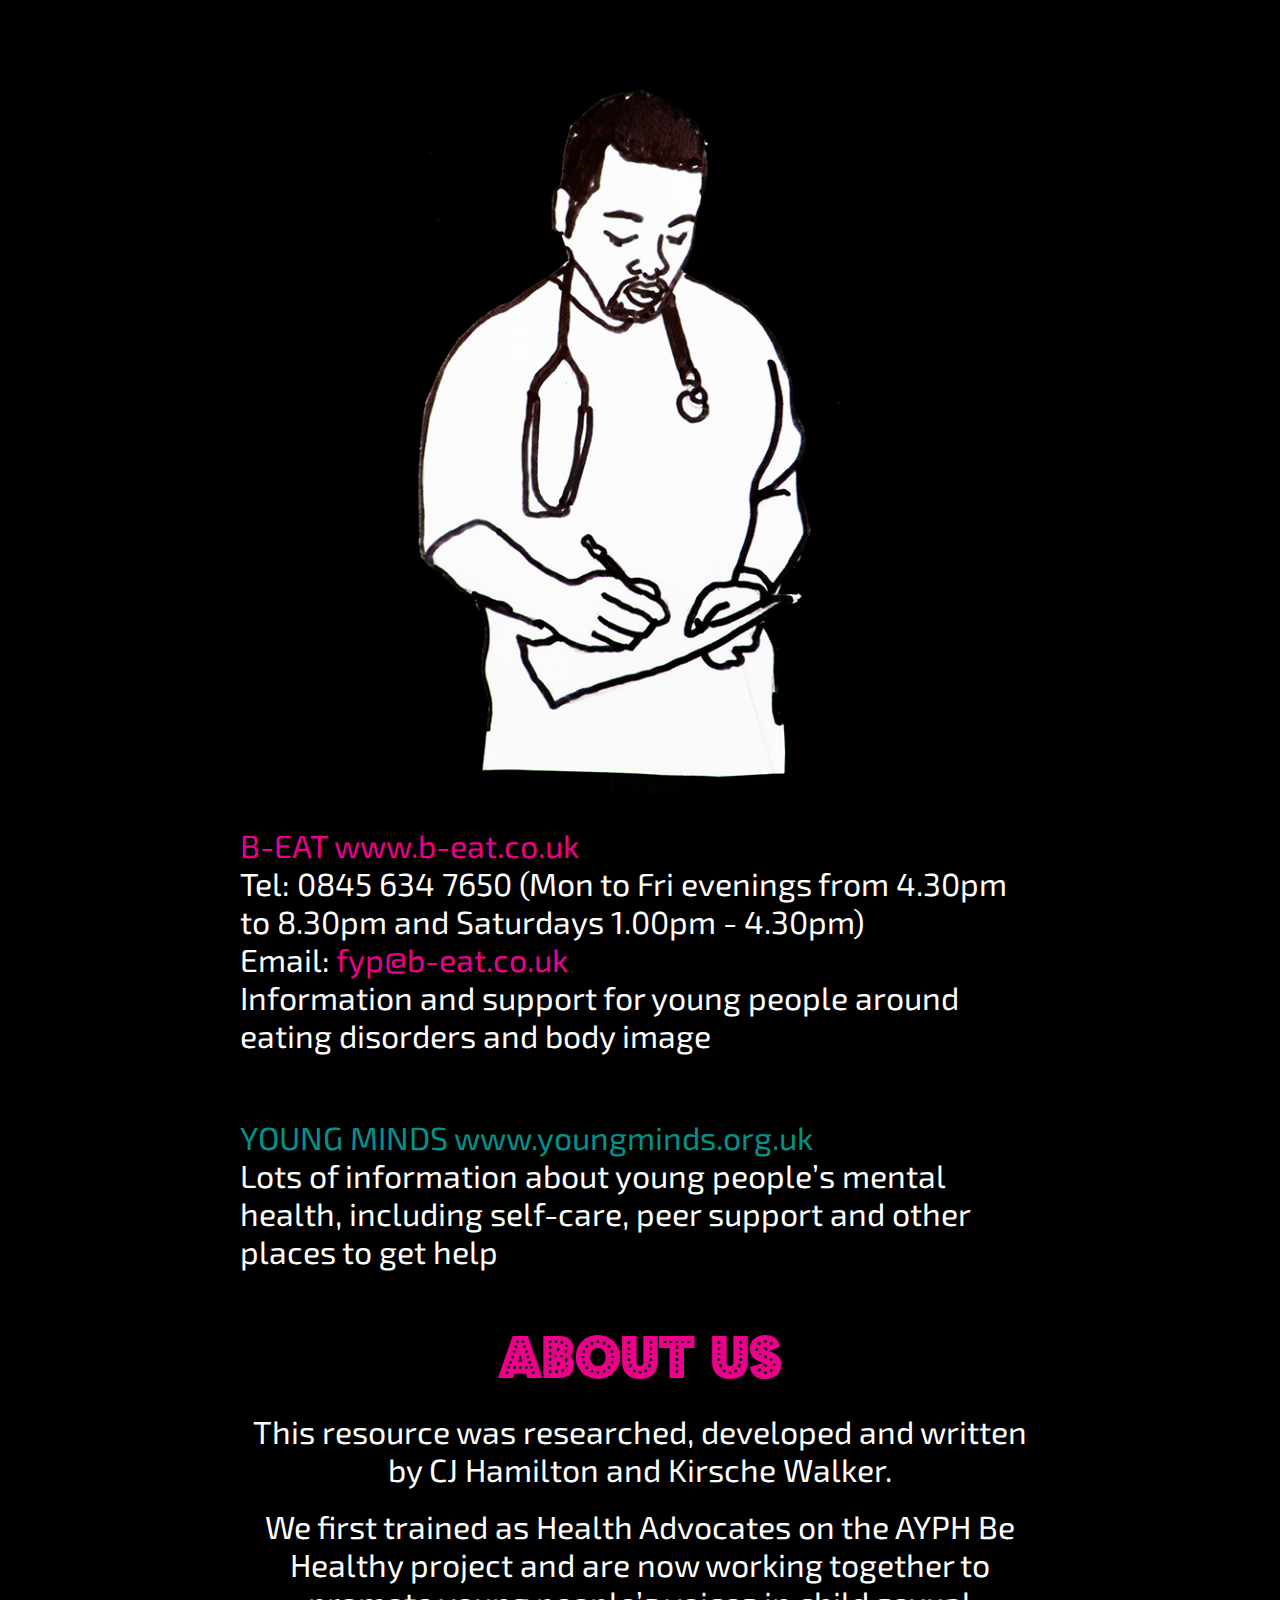
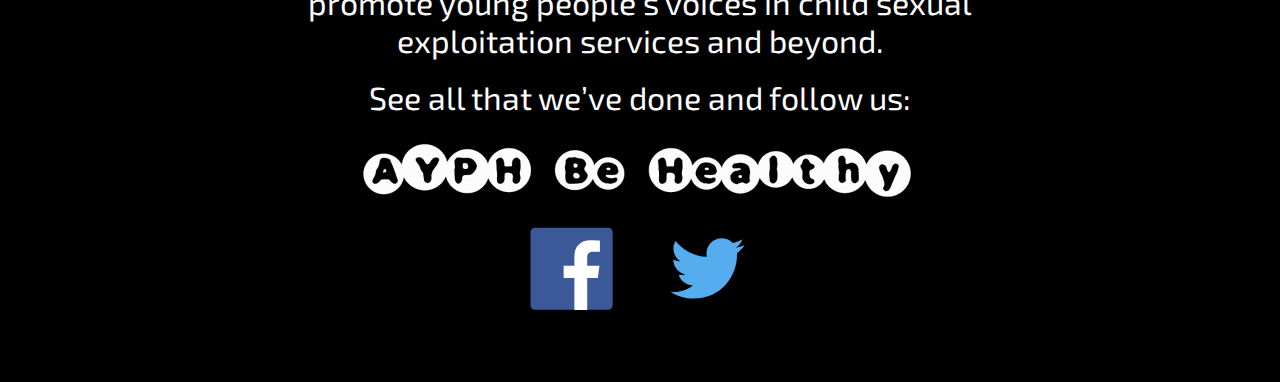
==== commit 81ca317d: "Remove unwanted files" ====
--- a/ask-for-support.html
+++ b/ask-for-support.html
@@ -50,8 +50,9 @@
 		} 
 
 	    $('#fullpage').fullpage({
-        	anchors:['header', 'friends', 'boundaries', 'professionals', 'isolation', 'isolation-from-friends', 'decisions', 'quotes', 'alone-time', 'class-notes', 'bullied', 'difficult-situations', 'help'],
-        	scrollOverflow: true
+        	anchors:['header', 'friends', 'boundaries', 'professionals', 'isolation', 'isolation-from-friends', 'decisions', 'quotes-good', 'quotes-bad', 'groups', 'groups-quotes', 'alone-time',  'alone-time-quotes', 'class-notes', 'bullied', 'difficult-situations', 'help', 'help-2', 'about-us'],
+        	scrollOverflow: true,
+        	recordHistory: false
     	});
 
 	});
@@ -68,11 +69,11 @@
 	<div class="pure-g">
 		
 		<div class="pure-u-1 pure-u-md-1-2">
-			<h1 class="left teal">Asking for Support from Friends</h1>
+			<h1 class="left teal">Tips for Getting Support from a Friend</h1>
 		</div>	
-		<!-- <div class="pure-u-1 pure-u-md-1-2">
-			<img src="img/arms-crossed.png" alt="">
-		</div> -->
+		<div class="pure-u-1 pure-u-md-1-2">
+			<img src="img/arms-crossed.png" alt="" class="fullHeight">
+		</div>
 	</div>	
 
 	</div>
@@ -88,89 +89,263 @@
 		</ul>
 		<p>You don't have to be an expert to help</p>
 		<br>
-		<img src="img/cheerleaders.png" class="halfHeight">	
+		<img src="img/cheerleaders.png" alt="" class="halfHeight">	
 
 	</div>
 
 	<div class="section black" data-anchor="boundaries">    	
-    	<p>Before you talk to anyone, you need to decide for yourself how much you’re willing to tell. We find it useful to make the following lists:</p>
-    	<ul>	
-			<li class="pink">The things you’re okay with most people knowing</li>
-			<li class="yellow">The things you’re okay with some people knowing</li>
-			<li class="teal">The things you want to keep private</li>
-		</ul>		
+	<div class="pure-g">
+	    	<div class="pure-u-1 pure-u-md-1-2 left">
+				<p>Before you talk to anyone, you need to decide for yourself how much you’re willing to tell. We find it useful to make the following lists:</p>
+    		<ul>	
+				<li class="pink">* The things you’re okay with most people knowing</li>
+				<br>
+				<li class="yellow">* The things you’re okay with some people knowing</li>
+				<br>
+				<li class="teal">* The things you want to keep private</li>
+			</ul>
+			</div>	
+			<div class="pure-u-1 pure-u-md-1-2">
+				<img src="img/girlback2.png" alt="" class="fullHeight">
+			</div>
+
+		</div>		
     </div>
 
 	 <div class="section black" data-anchor="professionals">
-		<h2 class="pink">What are professionals there to do?</h2>
-		<p>It's important to understand what professionals are there to give and where a friend’s responsibilities end. We have provided links for ways to get anonymous help and more specific help from services locally at the end.</p>
+		<div class="pure-g">
+		<div class="pure-u-1 pure-u-md-1-2">
+			<img src="img/shock.png" alt="" class="fullHeight">
+		</div>
+		<div class="pure-u-1 pure-u-md-1-2 left">
+			<h2 class="pink">But what about professionals?</h2>
+			<p>It's important to understand what professionals are there to give and where a friend’s responsibilities end. We have provided links for ways to get anonymous help and more specific help from services locally at the end.</p>
+			<!-- <p>We have provided links for ways to get help from services at the end of this resource. There are both anonymous national helplines and ways to find out about issue-specific services in your local are.</p> -->
+		</div>	
+	</div>	
     </div>
 
 	 <div class="section black" data-anchor="isolation">
 		<p>It may be difficult for you to ask for help from your friends if they haven’t seen you in a while. This could be because you haven’t felt like it, or because somebody else doesn’t want you to.</p>
-		<br>
-		<p class="yellow">&ldquo;I've definitely been judged by my actions or for things I had no control over.&rdquo;</p>
+		<blockquote class="oval-quotes">
+			<p>I've definitely been judged by my actions or for things I had no control over.
+			</p>
+		</blockquote>
+		<img src="img/cryinggirl.png" alt="" class="halfHeight">
+
     </div>
 
     <div class="section black" data-anchor="isolation-from-friends">
-		<p>Even if you feel like your friends are angry with you, remember that it is not your fault.</p>
-		<br>
-		<p class="yellow">&ldquo;Just remember who your real friends are innit 100%&rdquo;</p>
+	    <p>Even if you feel like your friends are angry with you, remember that it is not your fault.</p>
+	   	  <div class="pure-g">
+	    <div class="pure-u-1 pure-u-md-1-2">
+			<img src="img/girl.png" alt="" class="fullHeight">
+		</div>	  			
+			<div class="pure-u-1 pure-u-md-1-2">
+			<blockquote class="oval-quotes"><p>Just remember who your real friends are innit 100%</p></blockquote>
+			</div>
+		</div>
     </div>
     
 
     <div class="section black" data-anchor="decisions">
 		<p>Okay, so now you’ve decided how much you’re going to tell and to ask for support, your friend might want to give you advice. It’s important to remember that the advice can be helpful or unhelpful – and you decide what to do with it.</p>
 		<br>
-		<p class="yellow">&ldquo;It's somebody you can talk to. And you know they won’t report it to the police or tell a teacher.&rdquo;</p>
-		<br>
-		<p class="teal">&ldquo;Gave me appropriate advice when I needed it.&rdquo;</p>
+		<p class="yellow">It's important to remember that everyone finds different things helpful when they are going through a difficult situation. This is okay.</p>
     </div>
 
 	
-   <div class="section black" data-anchor="quotes">
-		<p>It's important to remember that everyone finds different things helpful when they are going through a difficult situation. This is okay.</p>
-
-		<p>Here's what young people told us that their friends did for them:</p>
-		<br>
-		<p class="pink">&ldquo;Calmed me down, told me this wasn’t the end&rdquo;</p>
-		<br>
-		<br>
-		<p class="yellow">&ldquo;Allowed me to talk through things or provided me with distractions&rdquo;</p>
-		<br>
-		<p class="teal">&ldquo;Ignored or dismissed an issue, so that I felt unjustified in my anxieties/feelings.&rdquo;</p>
-   </div>
-
-   <div class="section black" data-anchor="alone-time">
+   <div class="section black" data-anchor="quotes-good">
+		<p>Here’s what young people told us that their friends did, both good and bad.</p>
+		<div class="pure-g">
+			<div class="pure-u-1 pure-u-md-1-2 left">
+				<img src="img/party.png" alt="" class="fullHeight">
+			</div>
+			<div class="pure-u-1 pure-u-md-1-2">
+				<blockquote class="oval-quotes">
+					<p>Calmed me down, told me this wasn’t the end</p>
+				</blockquote>
+				<blockquote class="oval-quotes">
+					<p>Allowed me to talk through things or provided me with distractions</p>	
+				</blockquote>
+			</div>
+			
+		</div>
+   </div>
+
+   <div class="section black" data-anchor="quotes-bad">
+		
+		<div class="pure-g">			
+			
+			<div class="pure-u-1 pure-u-md-1-2 left">
+				<blockquote class="oval-quotes">
+				<p>Ignored or dismissed an issue, so that I felt unjustified in my anxieties/feelings.</p>
+				</blockquote>
+			</div>	
+			<div class="pure-u-1 pure-u-md-1-2">
+				<img src="img/angry.png" alt="" class="fullHeight">
+				</div>
+		</div>
+   </div>
+
+   <div class="section black" data-anchor="groups">
+  	 <h2 class="yellow">Groups</h2>
+		   <p>Maybe you’ve decided you don’t want support from your friends about this. However, you might want to meet other young people who have been through a similar experience.</p>
+   </div>
+
+    <div class="section black" data-anchor="groups-quotes">
+    
+    <div class="pure-g">
+	    <div class="pure-u-1 pure-u-md-1-2 left">
+	    <p>This is what young people told us that they got out of being part of a group of peers:</p>
+	    <br>	    
+	    <ul>
+	    <li class="pink">&ldquo;I felt less isolated&rdquo;</li>
+		<br>
+		<li class="yellow">&ldquo;I felt like I could relate to other young people better&rdquo;</li>
+		<br>
+		<li class="teal">&ldquo;I felt less ashamed / more confident&rdquo;</li>
+		</ul>	  		
+		</div>
+		<div class="pure-u-1 pure-u-md-1-2">
+			<img src="img/chair.png" alt="" class="fullHeight">
+		</div>
+	</div>
+
+    </div>
+
+	<div class="section black" data-anchor="alone-time">
+		<h2 class="teal">BEING ALONE (ON PURPOSE)</h2>
 		<p>There may be times where you don't want any support from your friends and you just want to be left alone – that’s okay too and any good friend should understand this.</p>
-		<br>
-		<p class="pink">&ldquo;I like alone time too&rdquo;</p>
-		<br>
-		<p class="yellow">&ldquo;Meeting new people scares me, teenagers can be judgemental&rdquo;</p>
-   </div>
+	</div>
+
+
+    <div class="section black" data-anchor="alone-time-quotes">		
+		<div class="pure-g">
+			<div class="pure-u-1 pure-u-md-1-2">
+				<img src="img/crying2.png" alt="" class="fullHeight">
+			</div>
+			<div class="pure-u-1 pure-u-md-1-2 left">
+				<blockquote class="oval-quotes">
+					<br>
+					<p>I like alone time too!</p>
+				</blockquote>
+				<blockquote class="oval-quotes">
+					<p>Meeting new people scares me, teenagers can be judgemental!</p>	
+				</blockquote>
+			</div>						
+		</div>		
+    </div>   
 
 	<div class="section black" data-anchor="class-notes">
-		<p>You could ask your friends to share their class notes with you or help you catch up with the work you missed.</p>
-		<p>There are also people who should help make your return to school a little bit easier. Two key people that can help with this are school counsellors and learning mentors.</p>
-   </div>
+		<h2 class="pink">Coming back</h2>
+		<p>Sometimes you might end up missing school for a long time because of the problem you are experiencing – just know that you are not alone in finding coming back to school really difficult.</p>
+		<br>
+		<p class="yellow">You could ask your friends to share their class notes with you or help you catch up with the work you missed.</p>
+		<br>
+		<p class="teal">There are also people who should help make your return to school a little bit easier. Two key people that can help with this are school counsellors and learning mentors.</p>
+   </div>
+
  <div class="section black" data-anchor="bullied">		
-		<p class="pink">&ldquo;Being bullied by my whole year group, it just destroyed me and made it very difficult to see a good future for myself.&rdquo;</p>	
+		<div class="pure-g">
+			<div class="pure-u-1 pure-u-md-1-2 left">
+				<img src="img/talking.png" alt="" class="fullHeight">
+			</div>
+			<div class="pure-u-1 pure-u-md-1-2">
+				<blockquote>
+					<p>&ldquo;Being bullied by my whole year group, it just destroyed me and made it very difficult to see a good future for myself.&rdquo;</p>		
+				</blockquote>
+			</div>
+		</div>
    </div>
     
     <div class="section black" data-anchor="difficult-situations">		
+		<h2 class="teal">Working it out</h2>
 		<p>Dealing with difficult situations is a process for everyone involved – for both the person receiving and giving support.</p>
 		<br>
 		<p>The best support will:</p>
 		<ul>
-			<li class="pink">Be understanding</li>
-			<li class="teal">Be flexible</li>
-			<li class="yellow">Make your friendship stronger</li>
+			<br>
+			<li class="pink">* Be understanding</li>
+			<br>
+			<li class="teal">* Be flexible</li>
+			<br>
+			<li class="yellow">* Make your friendship stronger</li>
 		</ul>
    </div>
 
-	 <div class="section black" data-anchor="help">		
-		<p class="pink">When you feel like it’s time to get help from someone else, here's where you can go:</p>	
-   </div>
+		<div class="section black" data-anchor="help">		
+		<div class="pure-g">
+			<div class="pure-u-1 pure-u-md-1-2 left">
+				<h2 class="yellow">MOVING FORWARD</h2>
+				<p>When you feel like it's time to get help from someone else, here's where you can go:</p>
+				<p><span class="pink">CHILDLINE</span><a href="http://www.childline.org.uk" target="_blank" class="pink"> www.childline.org.uk</a> Freephone: 0800 1111 (24 hours)
+				<br>
+				Free, anonymous, confidential and for any issue</p>			
+
+			</div>
+			<div class="pure-u-1 pure-u-md-1-2 left">
+				<p><span class="teal">SAMARITANS</span><a href="http://www.samaritans.org" target="_blank" class="teal"> www.samaritans.org</a>
+				<br>
+				Tel: 08457 90 90 90 (24 hrs 7 days a week) 
+				<br>
+				Confidential and nonjudgmental for emotional distress
+				</p>
+
+				<p><span class="yellow">FRANK</span><a href="http://www.talktofrank.com" target="_blank" class="yellow"> www.talktofrank.com</a>
+				<br>
+				Freephone: 0800 77 66 00 (24 hour, free from a landline) 
+				<br>
+				Non-judgmental information about drugs and alcohol, translation for non-English speakers
+				</p>
+
+				
+			</div>
+		</div>
+   	</div>
+
+
+   	<div class="section black" data-anchor="help-2">		
+		<div class="pure-g">
+			<div class="pure-u-1 pure-u-md-1-2 left">
+				<img src="img/doctor.png" alt="" class="fullHeight">
+			</div>
+			<div class="pure-u-1 pure-u-md-1-2 left">
+					<p><span class="pink">B-EAT</span><a href="http://www.b-eat.co.uk" target="_blank" class="pink"> www.b-eat.co.uk</a>
+					<br>
+					Tel: 0845 634 7650 (Mon to Fri evenings from 4.30pm to 8.30pm and Saturdays 1.00pm - 4.30pm) 
+					<br>
+					Email: <a href="mailto:fyp@b-eat.co.uk" class="pink">fyp@b-eat.co.uk</a> 
+					<br>
+					Information and support for young people around eating disorders and body image
+					</p>
+
+					<p><span class="teal">YOUNG MINDS</span><a href="http://www.youngminds.org.uk" target="_blank" class="teal"> www.youngminds.org.uk</a>
+					<br>
+					Lots of information about young people&rsquo;s mental health, including self-care, peer support and other places to get help
+					</p>			
+			</div>
+		</div>
+   	</div>
+
+	<div class="section black" data-anchor="about-us">
+		<h2 class="pink">ABOUT US</h2>
+
+		<p>This resource was researched, developed and written by CJ Hamilton and Kirsche Walker.</p> 
+		<br>
+		<p>We first trained as Health Advocates on the AYPH Be Healthy project and are now working together to promote young people’s voices in child sexual exploitation services and beyond.</p> 
+		<br>
+		<p>See all that we’ve done and follow us:</p>
+		<br>
+		<p><a href="http://www.ayph-behealthy.org.uk/"><img src="img/be-healthy.png" alt="Be Healthy"></a></p>
+		<br>
+		<div class="social-wrapper">
+			<div class="social"><a href="https://www.facebook.com/pages/CSE-peer-
+support/1563119613944775" target="_blank"><img src="img/facebook.svg" alt="Facebook" width="110" height="110"></a></div>
+			<div class="social"><a href="https://twitter.com/AYPHbehealthy" target="_blank"><img src="img/TwitterLogo.svg" alt="Twitter" width="110" height="110"></a></div>	
+		</div>	
+	</div>
+
   
 
 </div>
--- a/css/style.css
+++ b/css/style.css
@@ -82,6 +82,10 @@
 	/*padding: 1em;*/
 }
 
+.small {
+  font-size: 1em;
+}
+
 ul {
 	padding: 0;
     list-style-type: none;
@@ -105,8 +109,8 @@
 }
 
 .fullHeight {
-  max-height: 90%;
-  max-height: 90vh;
+  max-height: 85%;
+  max-height: 85vh;
 }
 
 .halfHeight {
@@ -121,51 +125,6 @@
 	text-align: center;
 }
 
-@media screen and (max-width: 1200px) {
-    h1 {
-        font-size: 4em;
-    }
-
-    h2 { 
-		font-size: 3em;
-    }
-
-    p {
-    	font-size: 1em;
-    }
-
-    li {
-    	font-size: 1.2em;
-    }
-
-	.instruction {
-		font-size: 3em;	
-	}
-
-}
-
-@media screen and (max-width: 600px) {
-    h1 {
-        font-size: 2.5em;
-    }
-
-    h2 {
-    	font-size: 2em;
-    }
-
-    p {
-    	font-size: 1em;
-    }
-
-    li {
-    	font-size: 1.2em;
-    }
-
-    .instruction {
-		font-size: 2em;	
-	}
-}
-
 .black {
 	background-color: black;
 }
@@ -180,11 +139,59 @@
 
 .pink {
 	color: #EC008B;
+}
+
+.left p {
+  text-align: left;
+  padding: 1em;
+}
+
+.left h2 {
+  text-align: left;
+  padding-left: .5em;
+}
+
+.left li {
+  text-align: left;
+  padding-left: 1em;
+}
+
+.right p{
+  text-align: right;
+  padding: 1em;
+}
+
+.right h2{
+  text-align: right;
+  padding: .3em;
 }
 
 .dashed {
 	border: dashed .1em white;
 	margin: .8em;
+}
+
+.social-wrapper {
+  width: 300px;
+  margin: 50px auto 0 auto;
+  display: block;
+  text-align: center;
+}
+
+.social {
+  width: 130px;
+  display: inline-block;
+
+}
+
+.social img{
+  margin: 0 auto;
+  display: inline-block;
+  position: relative;
+  top: 50%;
+  -webkit-transform: translateY(-50%);
+  -ms-transform: translateY(-50%);
+  transform: translateY(-50%);
 }
 
 .neonPink:hover {
@@ -199,23 +206,6 @@
   animation: neon3 1.5s ease-in-out infinite alternate;
 }
 
-@media screen and (max-width: 600px) {
-
-	.neonPink:hover {
-		-webkit-animation: none;
-  		-moz-animation: none;
-  		animation: none;	
-	}
-
-	.neonYellow:hover {
-		-webkit-animation: none;
-  		-moz-animation: none;
-  		animation: none;
-
-	}
-
-}
-
 .dashedYellow {
 	border: dashed .1em #FFC906;
 }
@@ -230,10 +220,319 @@
 
 .pure-g {
 	margin: 0 auto;
-}
-
-#arms-crossed {	
-	background: url(../img/arms-crossed.png) center no-repeat;
+  max-width: 1200px;
+}
+
+
+
+/* ============================================================================================================================
+== OVAL SPEECH BUBBLE (more CSS3)
+** ============================================================================================================================ */
+
+.oval-speech {
+  position:relative;
+  width:270px;
+  padding:50px 40px;
+  margin:1em auto 50px;
+  text-align:center;
+  color:#fff;
+  background:#5a8f00;
+  /* css3 */
+  background:-webkit-gradient(linear, 0 0, 0 100%, from(#b8db29), to(#5a8f00));
+  background:-moz-linear-gradient(#b8db29, #5a8f00);
+  background:-o-linear-gradient(#b8db29, #5a8f00);
+  background:linear-gradient(#b8db29, #5a8f00);
+  /*
+  NOTES:
+  -webkit-border-radius:220px 120px; // produces oval in safari 4 and chrome 4
+  -webkit-border-radius:220px / 120px; // produces oval in chrome 4 (again!) but not supported in safari 4
+  Not correct application of the current spec, therefore, using longhand to avoid future problems with webkit corrects this
+  */
+  -webkit-border-top-left-radius:220px 120px;
+  -webkit-border-top-right-radius:220px 120px;
+  -webkit-border-bottom-right-radius:220px 120px;
+  -webkit-border-bottom-left-radius:220px 120px;
+  -moz-border-radius:220px / 120px;
+  border-radius:220px / 120px;
+}
+
+/* ============================================================================================================================
+== OVAL SPEECH BUBBLE WITH QUOTATION MARKS (more CSS3)
+** ============================================================================================================================ */
+
+.oval-quotes {
+  position:relative;
+  width:600px;
+  height:200px;
+  margin:3em auto 10px;
+  color:#000;
+  background:#fff;  
+  /* css3 */
+  /*
+  NOTES:
+  -webkit-border-radius:Apx Bpx; // produces oval in safari 4 and chrome 4
+  -webkit-border-radius:Apx / Bpx; // produces oval in chrome 4 (again!) but not supported in safari 4
+  Not correct application of the current spec, therefore, using longhand to avoid future problems with webkit corrects this
+  */
+  -webkit-border-top-left-radius:600px 200px;
+  -webkit-border-top-right-radius:600px 200px;
+  -webkit-border-bottom-right-radius:600px 200px;
+  -webkit-border-bottom-left-radius:600px 200px;
+  -moz-border-radius:600px / 200px;
+  border-radius:600px / 200px;
+}
+
+/* creates opening quotation mark */
+.oval-quotes:before {
+  content:"\201C";
+  position:absolute;
+  z-index:10;
+  top:0;
+  left:0;
+  font:80px/1 'Exo 2', sans-serif;
+  color:#fff;
+}
+
+/* creates closing quotation mark */
+.oval-quotes:after {
+  content:"\201D";
+  position:absolute;
+  z-index:10;
+  bottom:0;
+  right:0;
+  font:80px/0.25 'Exo 2', sans-serif;
+  color:#fff;
+}
+
+.oval-quotes p {
+  width:450px;
+  height:180px;
+  padding:50px 0 0;
+  margin:0 auto;
+  text-align:center;
+  /*font-size: 1em;*/
+}
+
+/* creates smaller curve */
+.oval-quotes p:before {
+  content:"";
+  position:absolute;
+  z-index:2;
+  bottom:-33px;
+  right:35%;
+  width:100px; /* wider than necessary to make it look a bit better in IE8 */
+  height:32px;
+  background:#000; /* need this for webkit - bug in handling of border-radius */
+  /* css3 */
+  -webkit-border-bottom-right-radius:40px 50px;
+  -moz-border-radius-bottomright:40px 50px;
+  border-bottom-right-radius:40px 50px;
+  /* using translate to avoid undesired appearance in CSS2.1-capabable but CSS3-incapable browsers */
+  -webkit-transform:translate(-30px, -2px);
+  -moz-transform:translate(-30px, -2px);
+  -ms-transform:translate(-30px, -2px);
+  -o-transform:translate(-30px, -2px);
+  transform:translate(-30px, -2px);
+}
+
+
+/* creates larger curve */
+.oval-quotes p:after {
+  content:"";
+  position:absolute;
+  z-index:1;
+  bottom:-32px;
+  right:25%;
+  height:50px;
+  border-right:120px solid #fff;
+  background:#ffed26; /* need this for webkit - bug in handling of border-radius */
+  /* css3 */
+  -webkit-border-bottom-right-radius:200px 100px;
+  -moz-border-radius-bottomright:200px 100px;
+  border-bottom-right-radius:200px 100px;
+  /* using translate to avoid undesired appearance in CSS2.1-capabable but CSS3-incapable browsers */
+  -webkit-transform:translate(0, -2px);
+  -moz-transform:translate(0, -2px);
+  -ms-transform:translate(0, -2px);
+  -o-transform:translate(0, -2px);
+  transform:translate(0, -2px);
+  /* reduce the damage in FF3.0 */
+  display:block;
+  width:0;
+}
+
+.oval-quotes + p {
+  position:relative; /* part of the IE8 width compromise */
+  width:150px;
+  margin:0 0 2em;
+  font-size:1em;
+  font-weight:bold;
+}
+
+@media screen and (max-width: 1200px) {
+  
+  p, blockquote, li {
+      padding: 0 1em;
+  }
+
+  h1 {
+      font-size: 4em;
+  }
+
+  h2 { 
+  font-size: 3em;
+  }
+
+  p {
+    font-size: 2em;
+  }
+
+  li {
+    font-size: 2em;
+  }
+
+  .instruction {
+    font-size: 3em; 
+  }
+
+  .oval-quotes {
+    position:relative;
+    width:auto;
+    height:auto;
+    margin:1em auto;
+    color:#fff;
+    background:inherit;  
+    /* css3 */
+    /*
+    NOTES:
+    -webkit-border-radius:Apx Bpx; // produces oval in safari 4 and chrome 4
+    -webkit-border-radius:Apx / Bpx; // produces oval in chrome 4 (again!) but not supported in safari 4
+    Not correct application of the current spec, therefore, using longhand to avoid future problems with webkit corrects this
+    */
+    -webkit-border-top-left-radius: 0;
+    -webkit-border-top-right-radius:0;
+    -webkit-border-bottom-right-radius:0;
+    -webkit-border-bottom-left-radius:0;
+    -moz-border-radius:0;
+    border-radius:0;
+  }
+
+  /* creates opening quotation mark */
+  .oval-quotes:before {
+    content: "";    
+  }
+
+  /* creates closing quotation mark */
+  .oval-quotes:after {
+    content: "";    
+  }
+
+  .oval-quotes p {
+    width:auto;
+    height:auto;
+    padding: 0.4em 0;
+    margin:0 auto;
+    text-align:center;   
+    /*font-size: 1em;*/
+  }
+
+  /* creates smaller curve */
+  .oval-quotes p:before {
+    content:"\201C";
+    position:inherit;    
+    bottom:auto;  
+    width: auto; /* wider than necessary to make it look a bit better in IE8 */
+    height: auto;
+    background:#000; /* need this for webkit - bug in handling of border-radius */
+    /* css3 */
+    -webkit-border-bottom-right-radius:0;
+    -moz-border-radius-bottomright:0;
+    border-bottom-right-radius:0;
+    /* using translate to avoid undesired appearance in CSS2.1-capabable but CSS3-incapable browsers */
+    -webkit-transform:translate(0, 0);
+    -moz-transform:translate(0, 0);
+    -ms-transform:translate(0, 0);
+    -o-transform:translate(0, 0);
+    transform:translate(0, 0);
+  }
+
+
+/* creates larger curve */
+  .oval-quotes p:after {
+    content:"\201D";
+    position:inherit;
+
+    bottom:auto;
+    right:auto;
+    height:auto;
+    border-right:0;
+    background:inherit; /* need this for webkit - bug in handling of border-radius */
+    /* css3 */
+    -webkit-border-bottom-right-radius:0;
+    -moz-border-radius-bottomright:0;
+    border-bottom-right-radius:0;
+    /* using translate to avoid undesired appearance in CSS2.1-capabable but CSS3-incapable browsers */
+    -webkit-transform:translate(0, 0);
+    -moz-transform:translate(0, 0);
+    -ms-transform:translate(0, 0);
+    -o-transform:translate(0, 0);
+    transform:translate(0, 0);
+    /* reduce the damage in FF3.0 */
+    display:inline;
+  }
+
+  .oval-quotes + p {
+    position:relative; /* part of the IE8 width compromise */
+    width:150px;
+    margin:0 0 2em;
+    font-size:1em;
+    font-weight:bold;
+  }
+
+  .neonPink:hover {
+    -webkit-animation: none;
+      -moz-animation: none;
+      animation: none;  
+  }
+
+  .neonYellow:hover {
+    -webkit-animation: none;
+      -moz-animation: none;
+      animation: none;
+  }
+}
+
+@media screen and (max-width: 600px) {
+    
+    ul {
+      padding: 1em 0 0 0;
+      margin: 0;
+    }
+
+    h1 {
+        font-size: 2.5em;
+    }
+
+    h2 {
+      font-size: 2em;
+    }
+
+    p {
+      font-size: 1em;
+    }
+
+    li {
+      font-size: 1.2em;
+    }
+
+    .instruction {
+      font-size: 2em; 
+    }
+
+    .fullHeight {
+        max-height: 35%;
+        max-height: 35vh;
+    }
 }
 
 /*glow for webkit*/
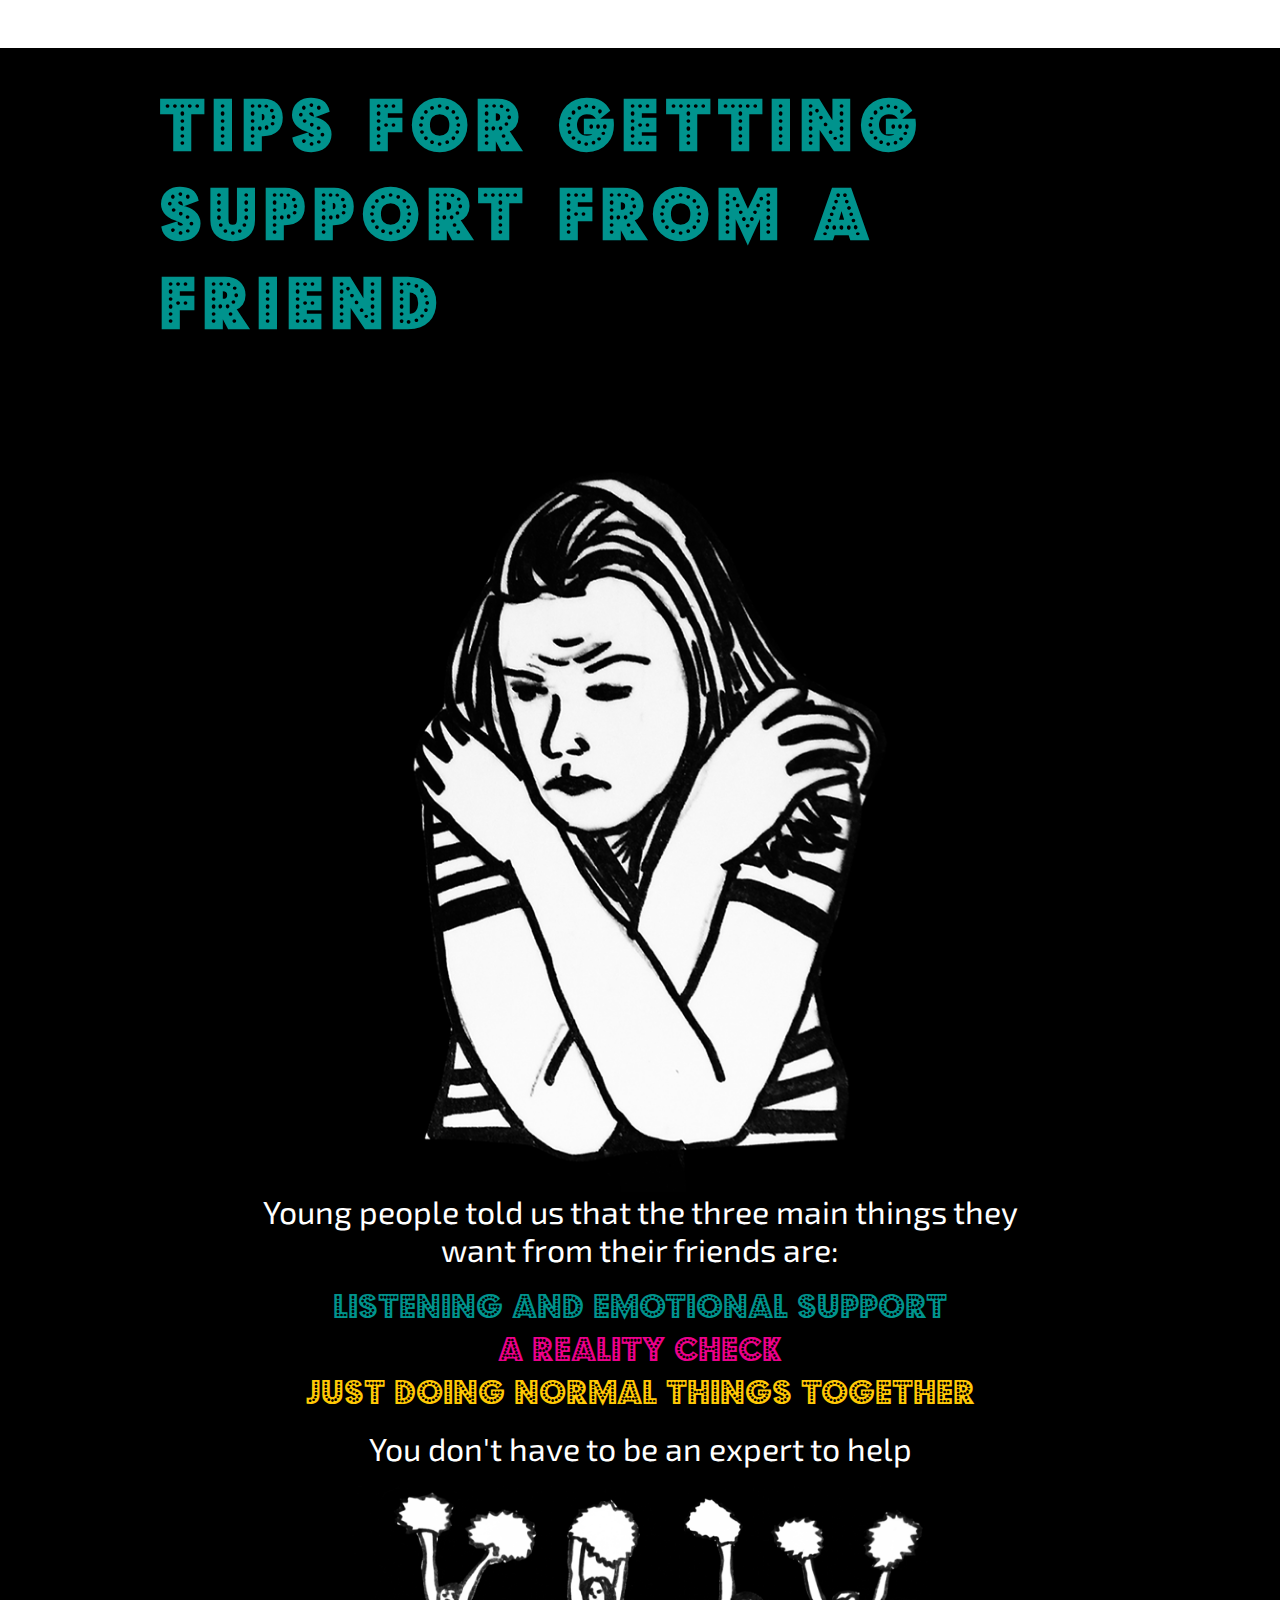
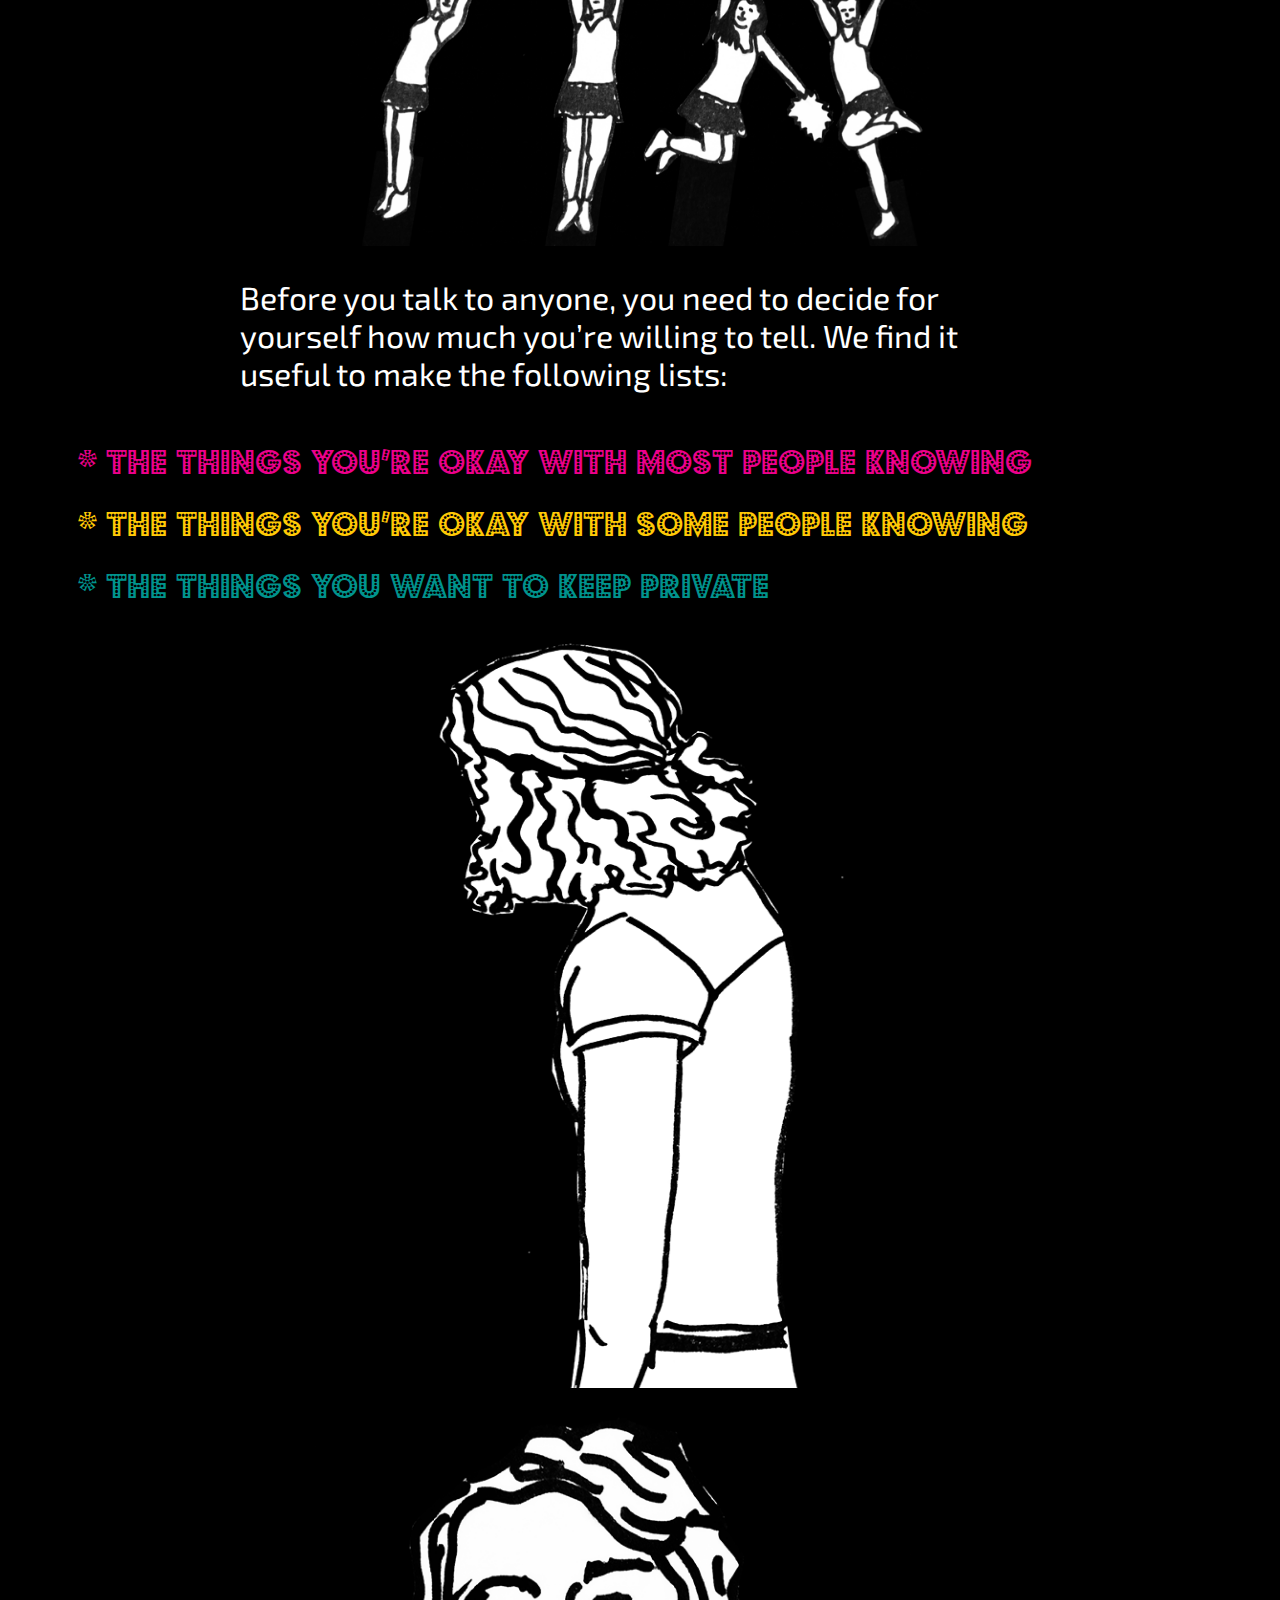
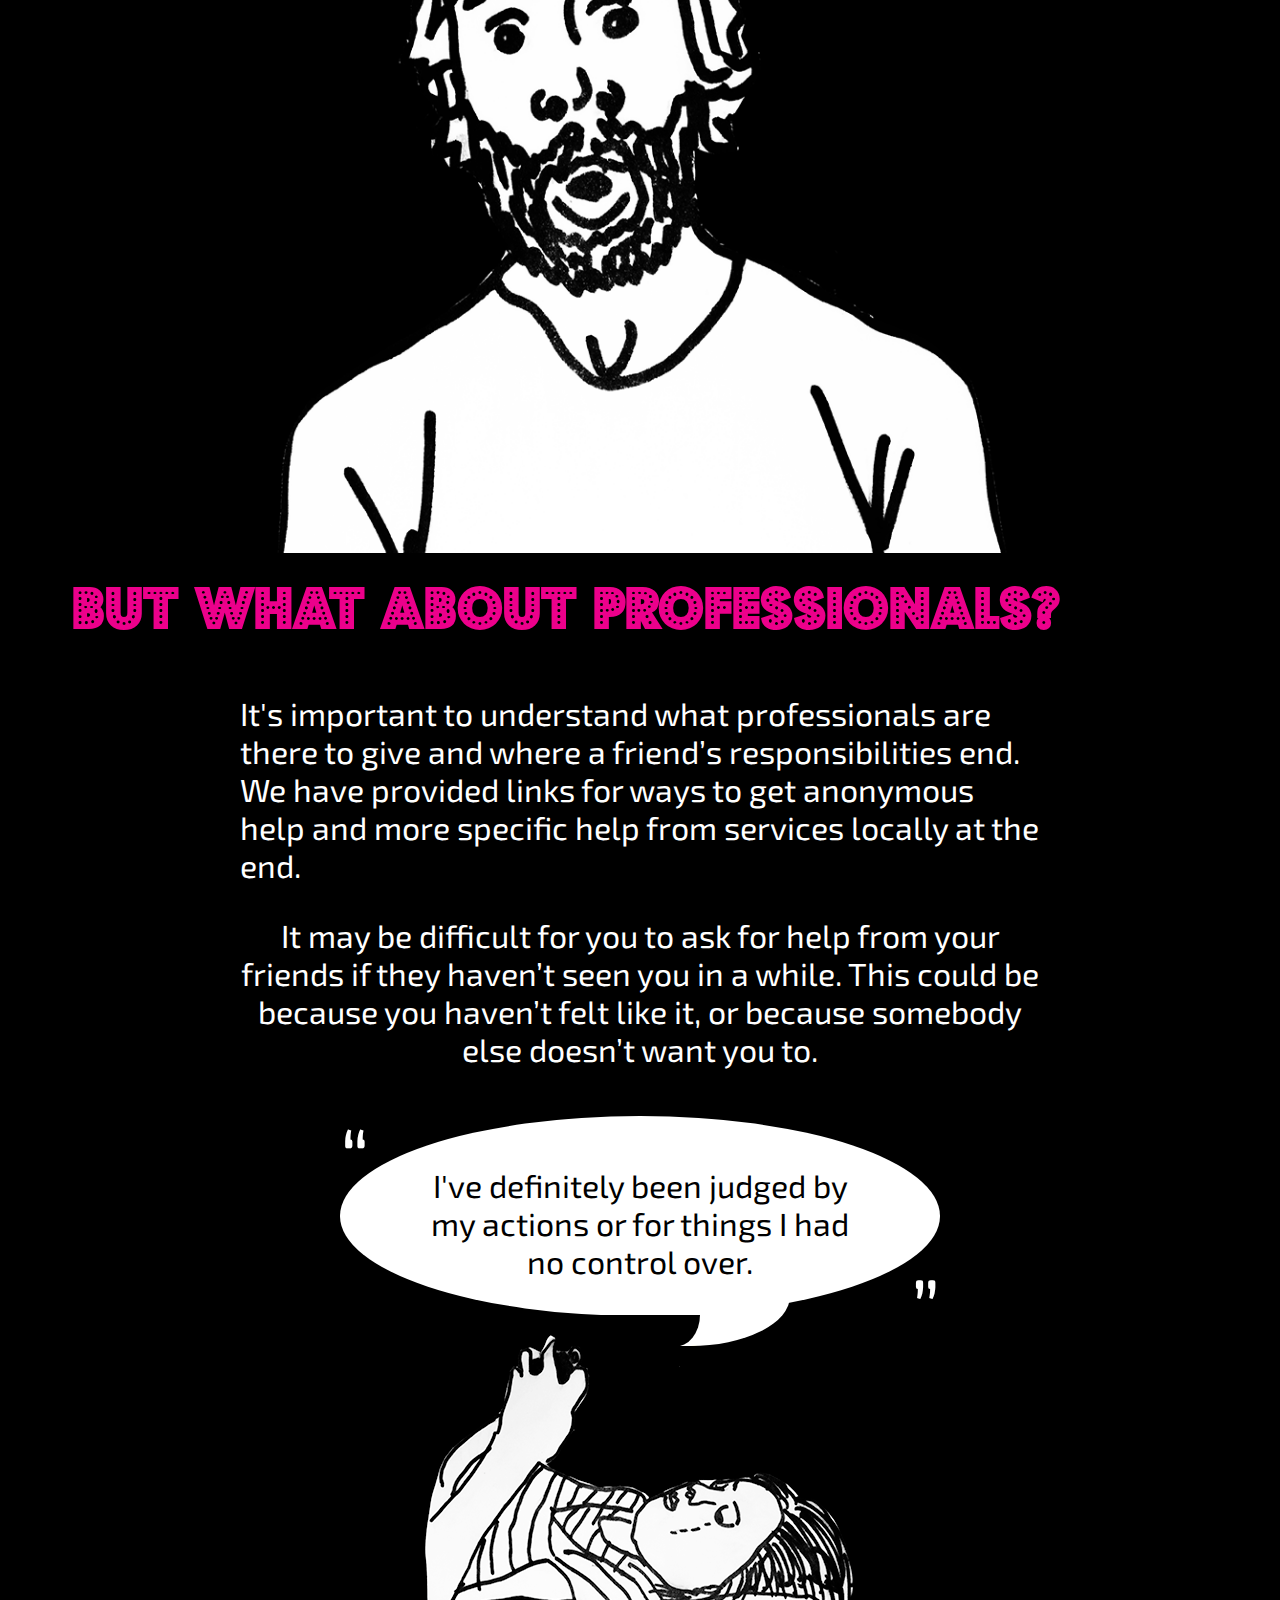
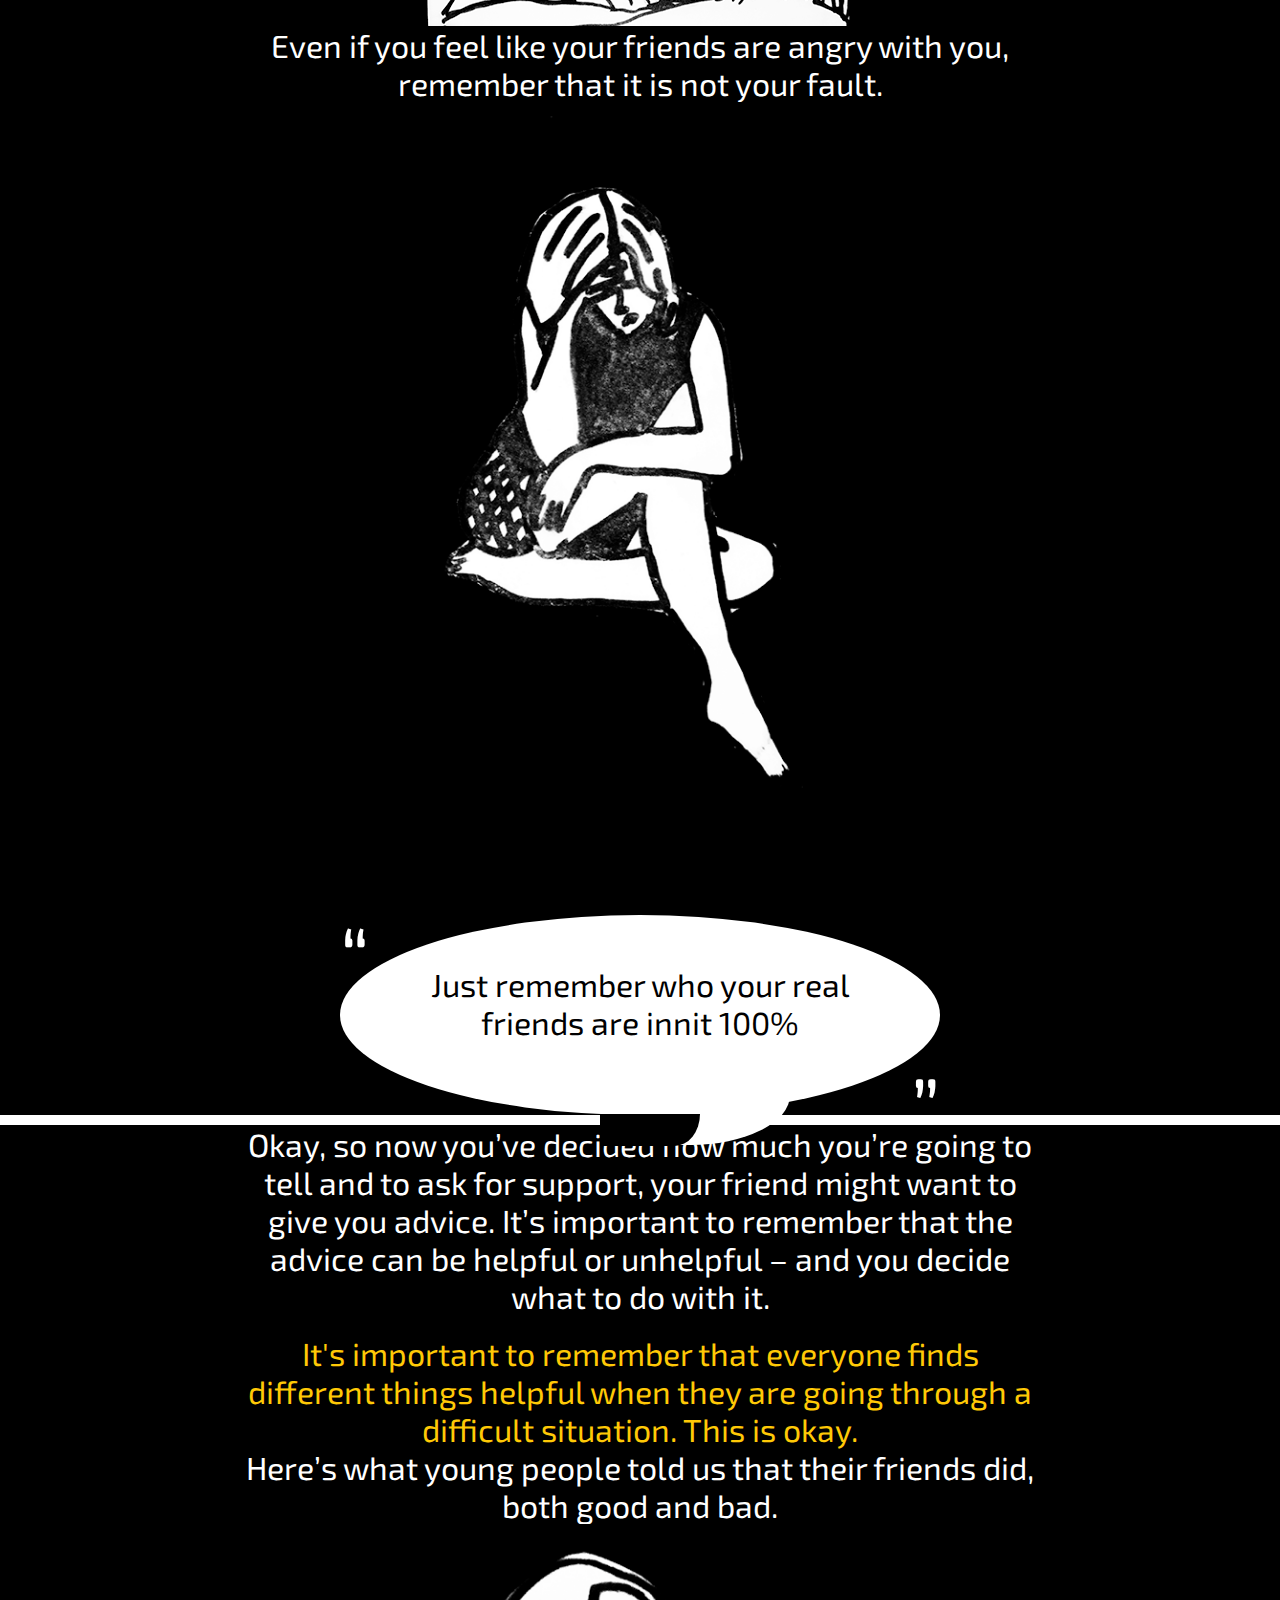
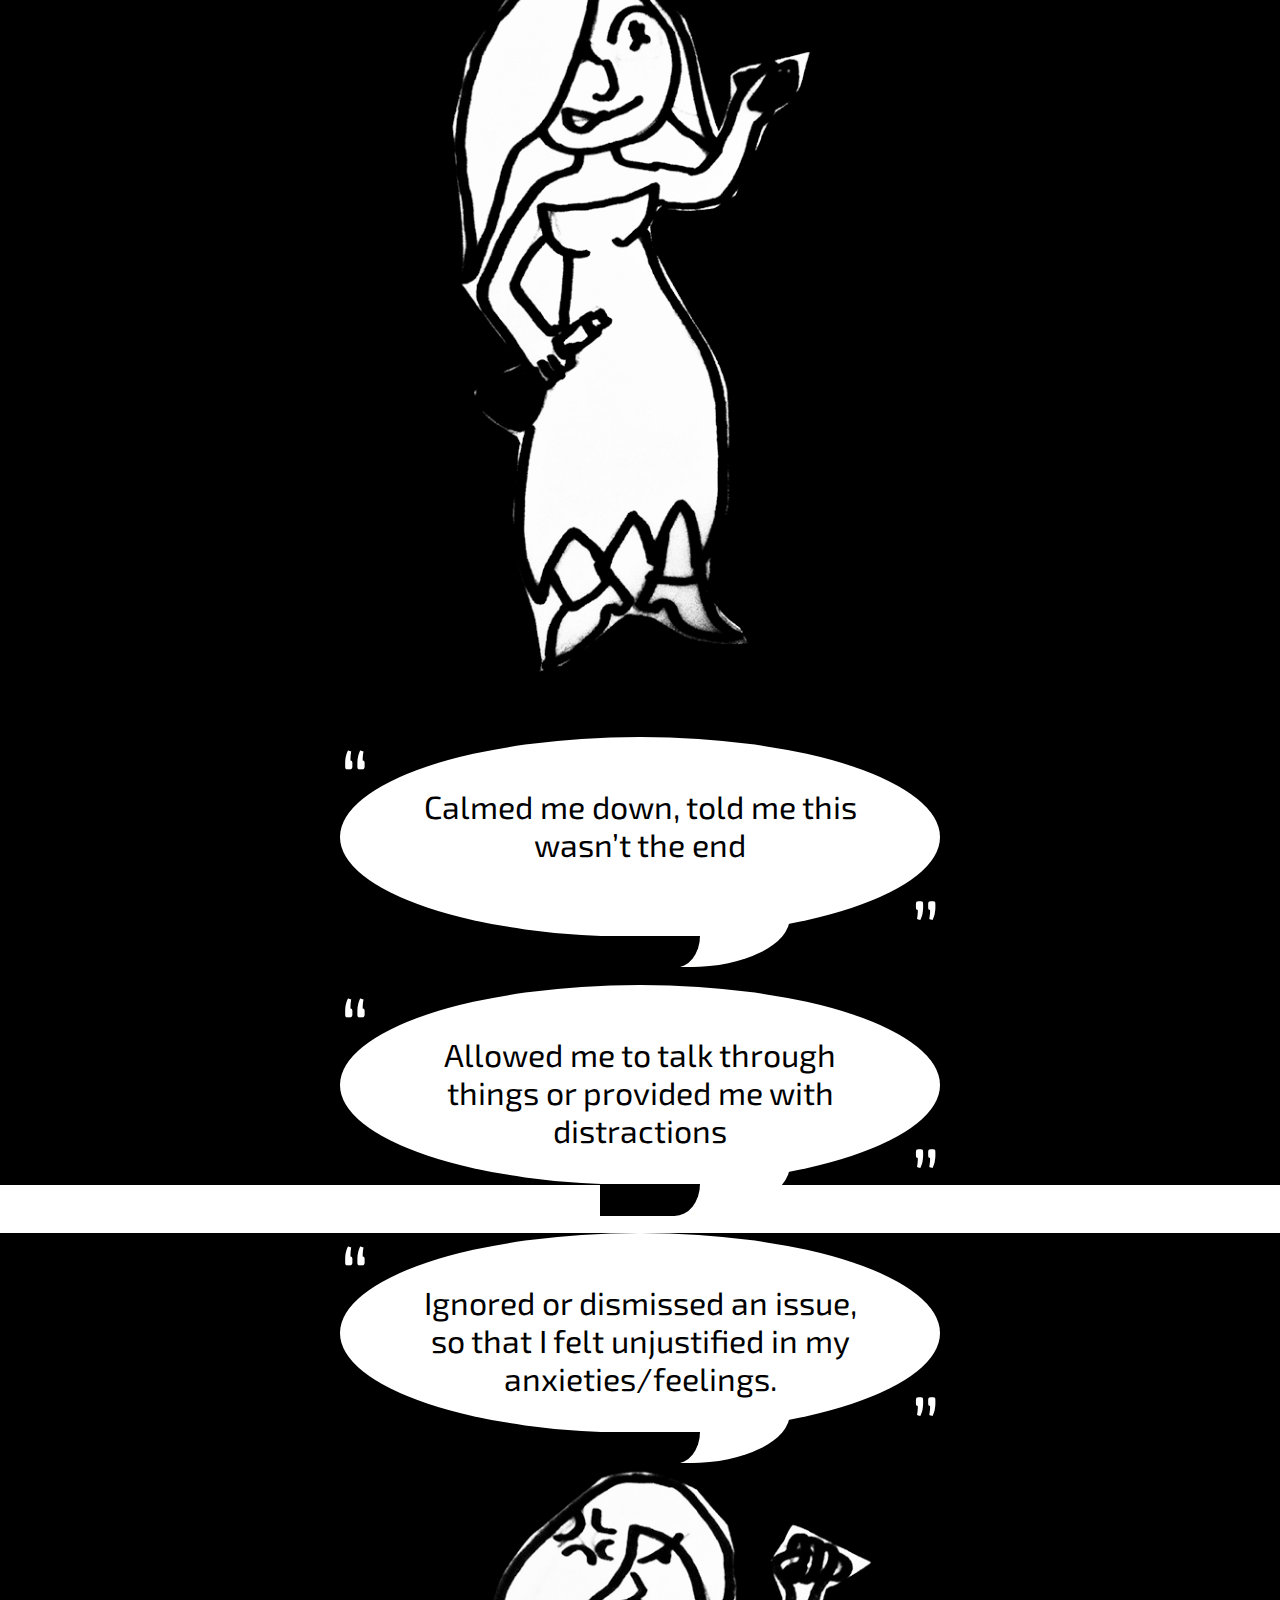
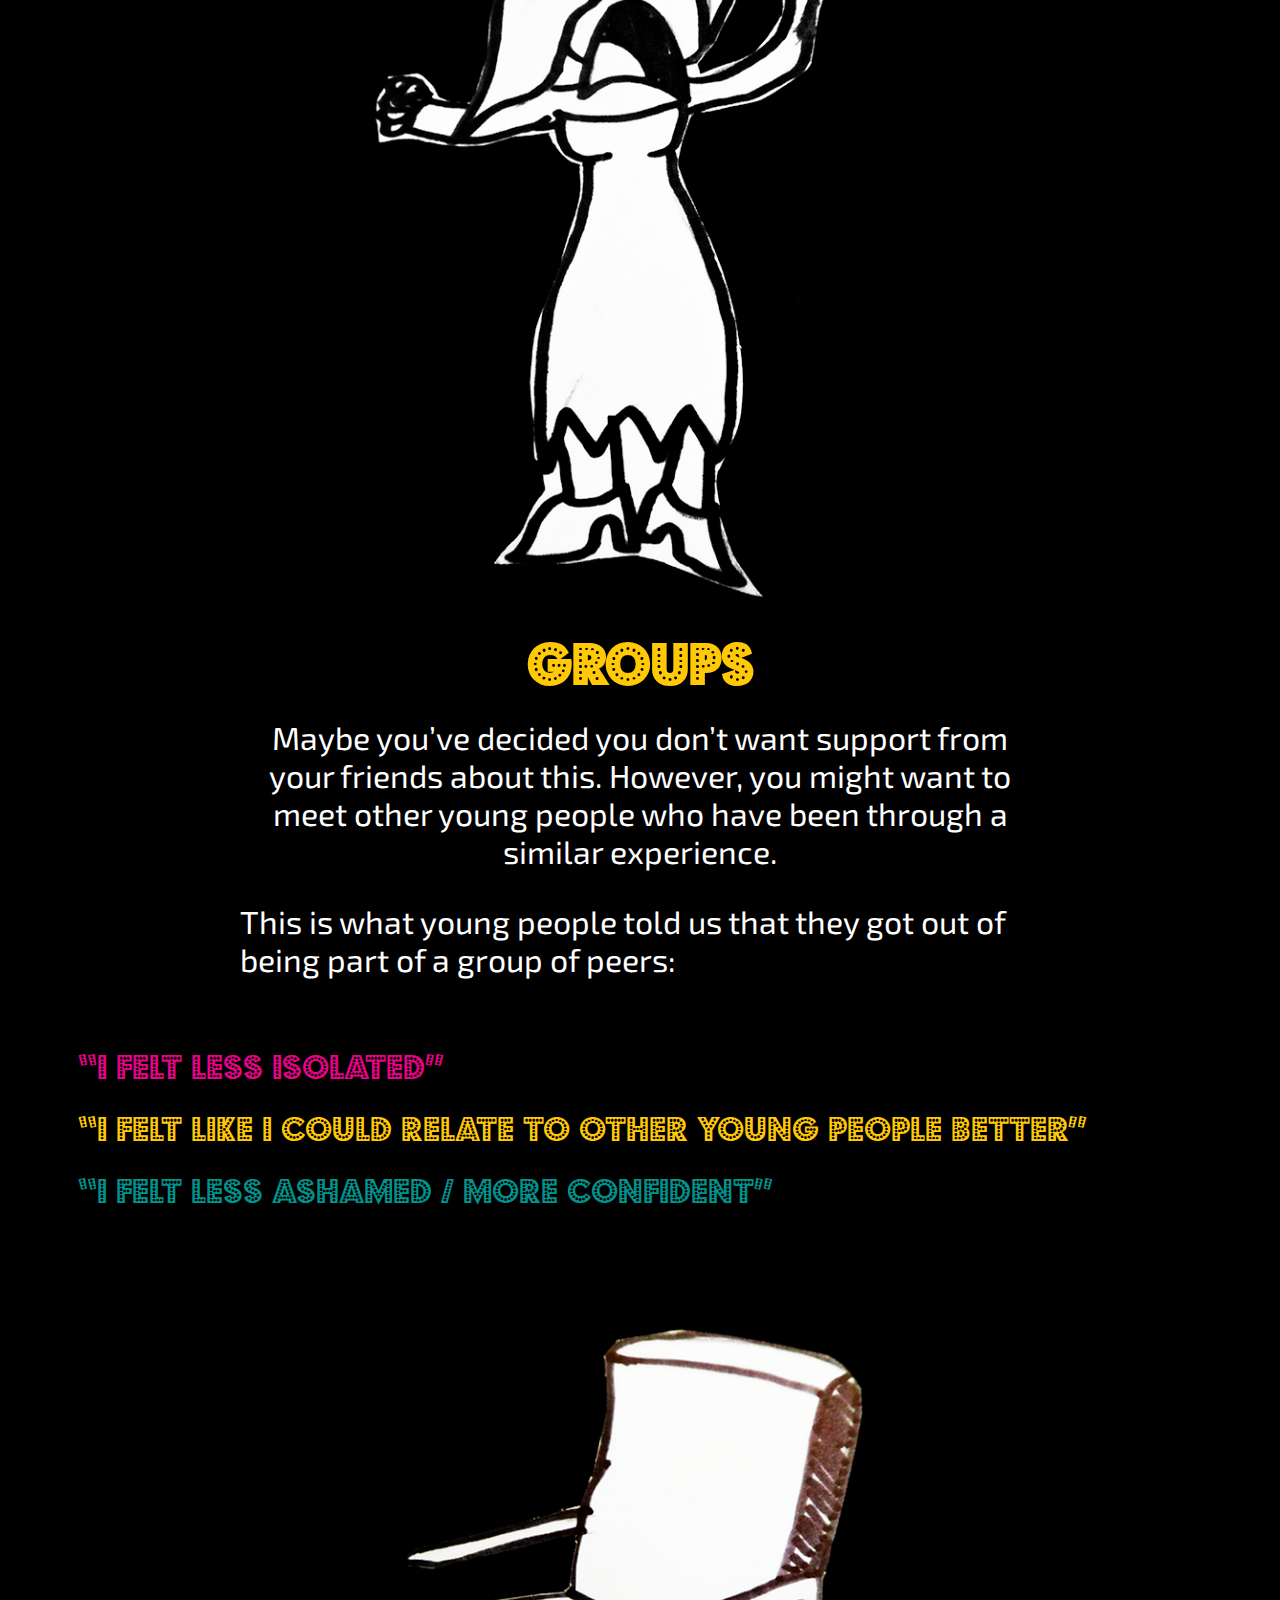
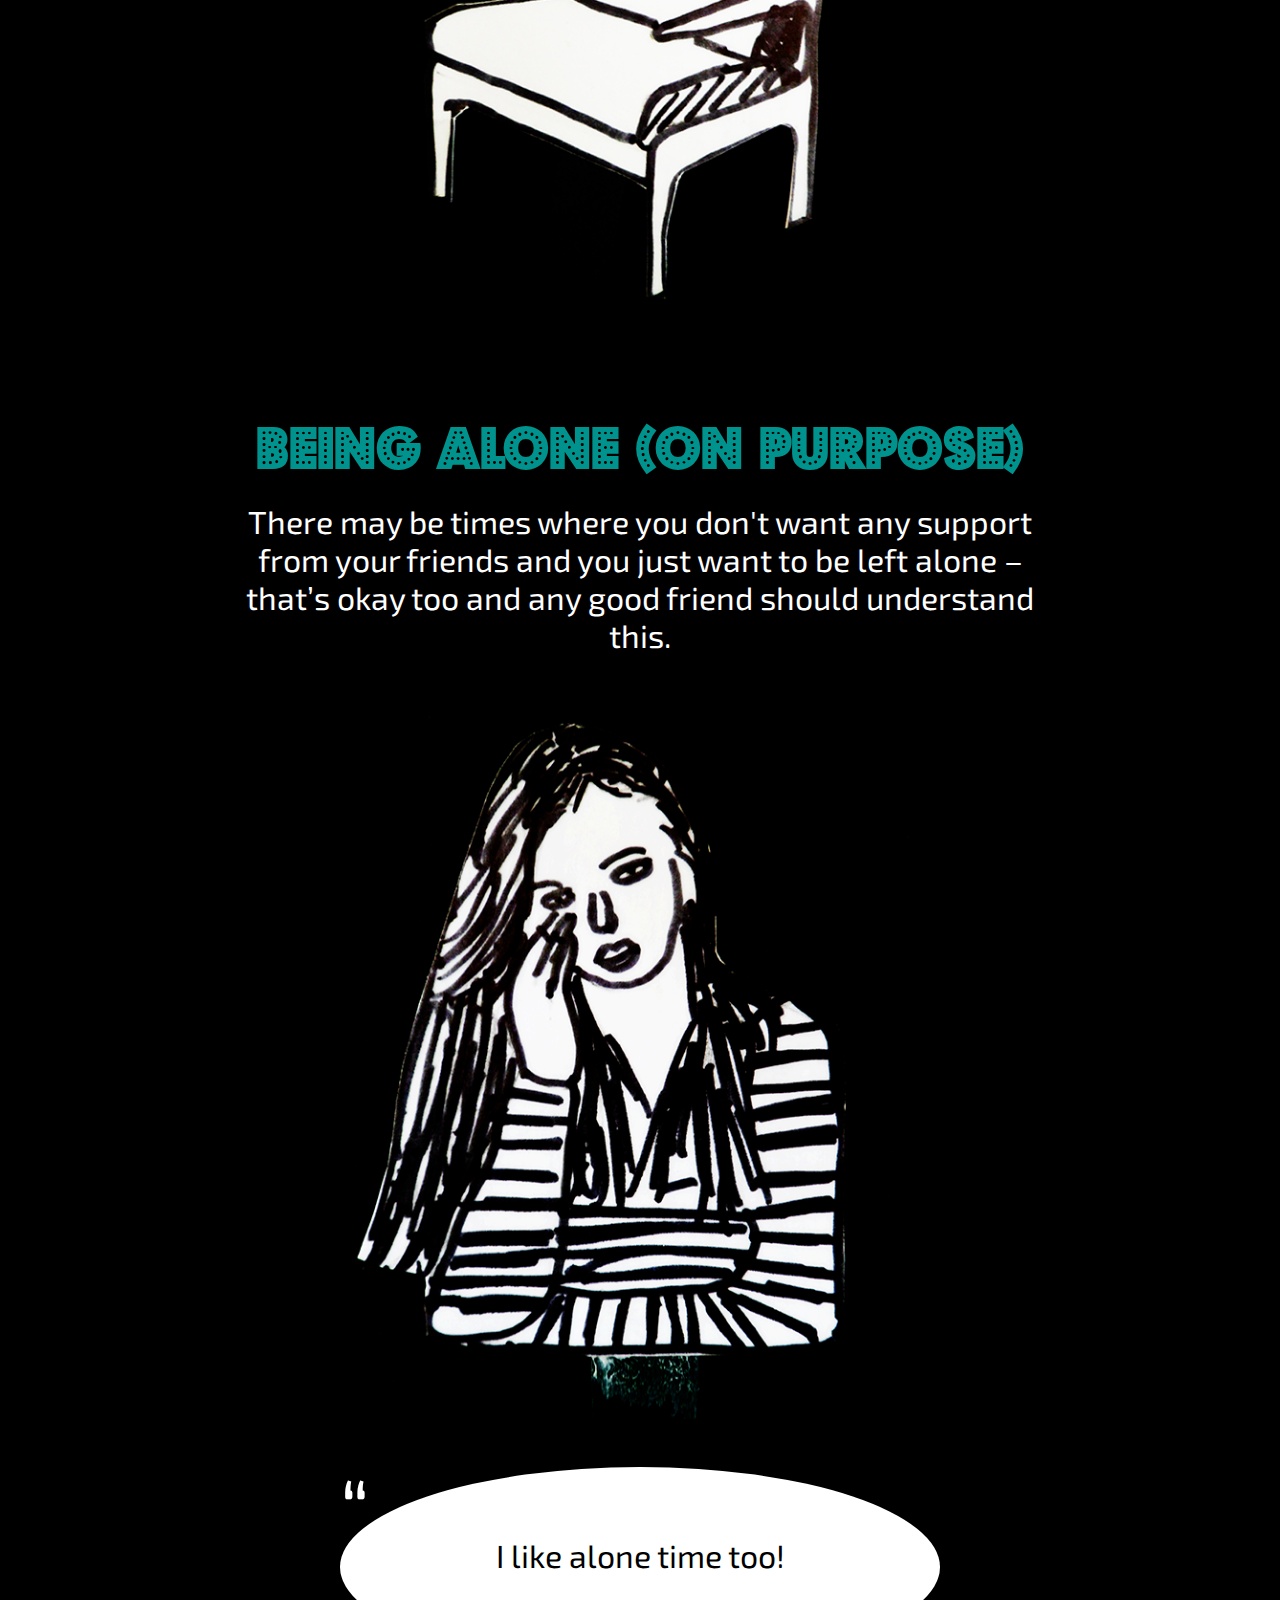
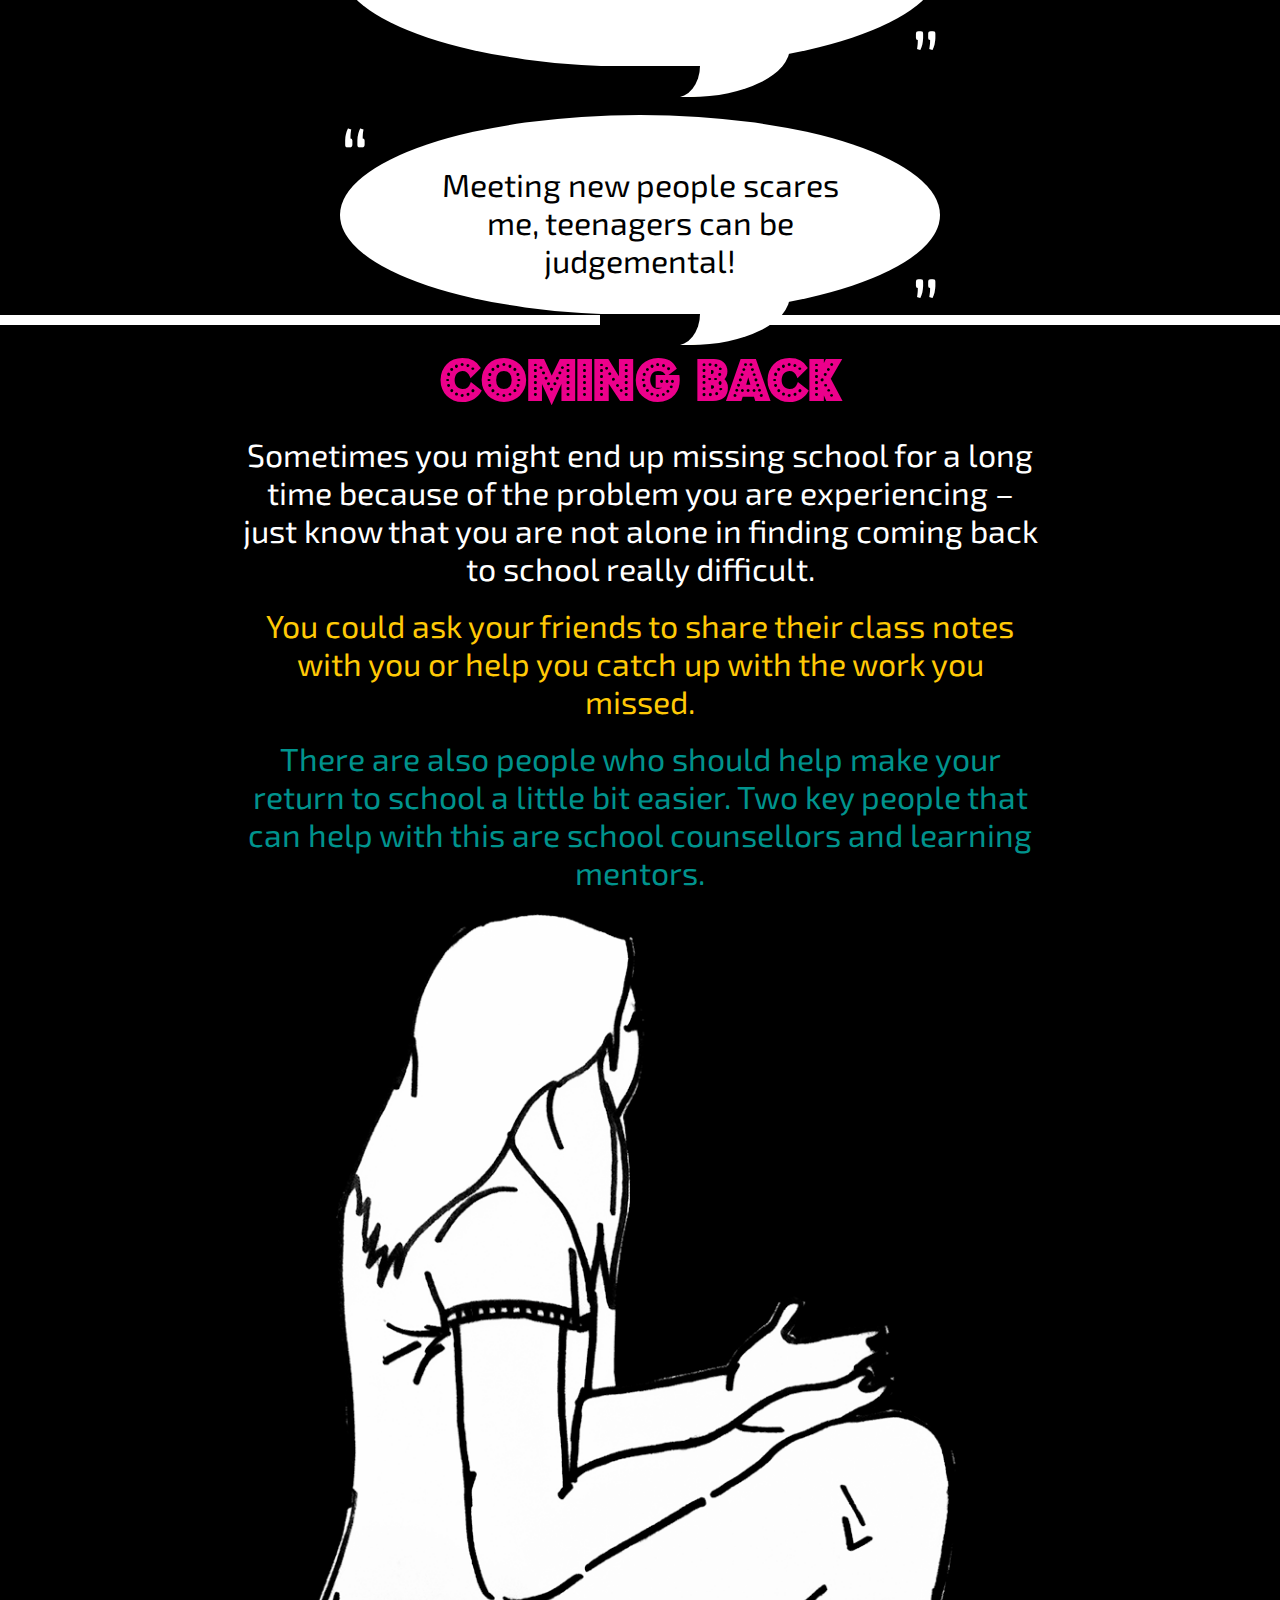
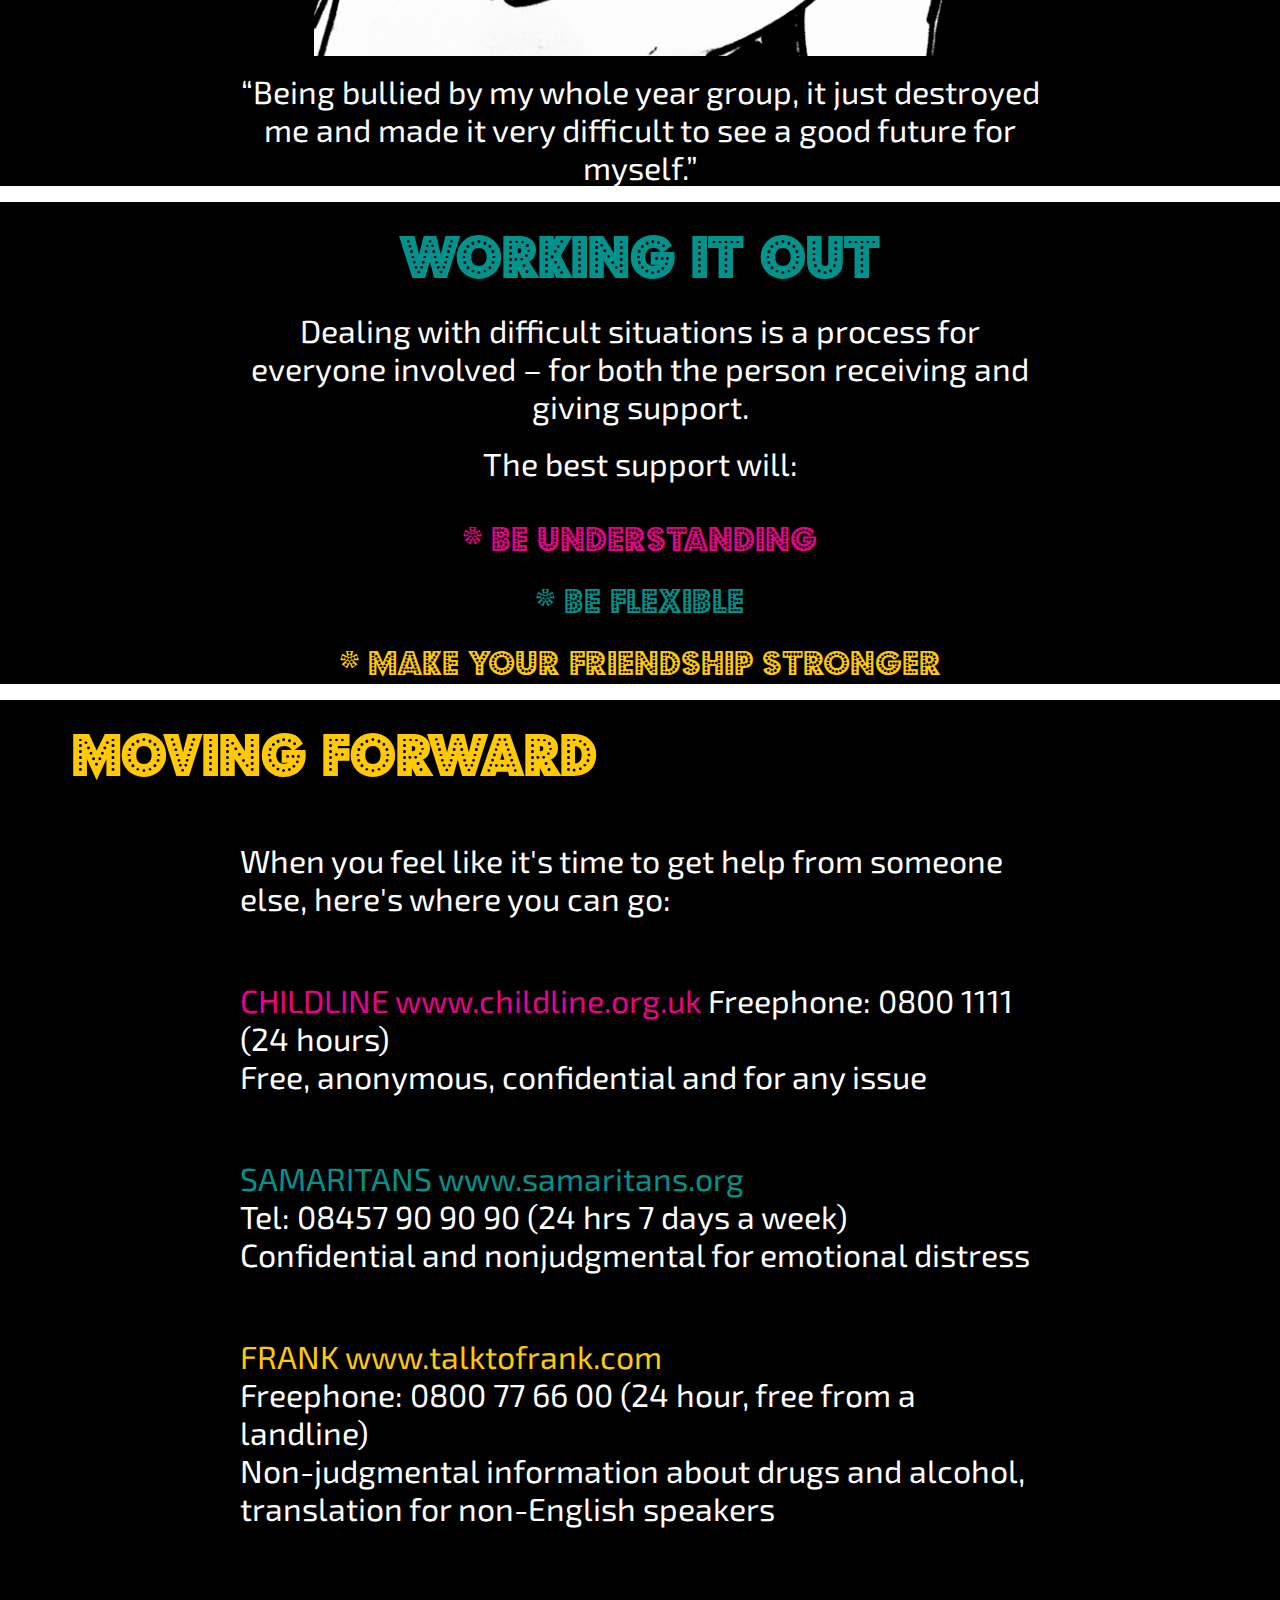
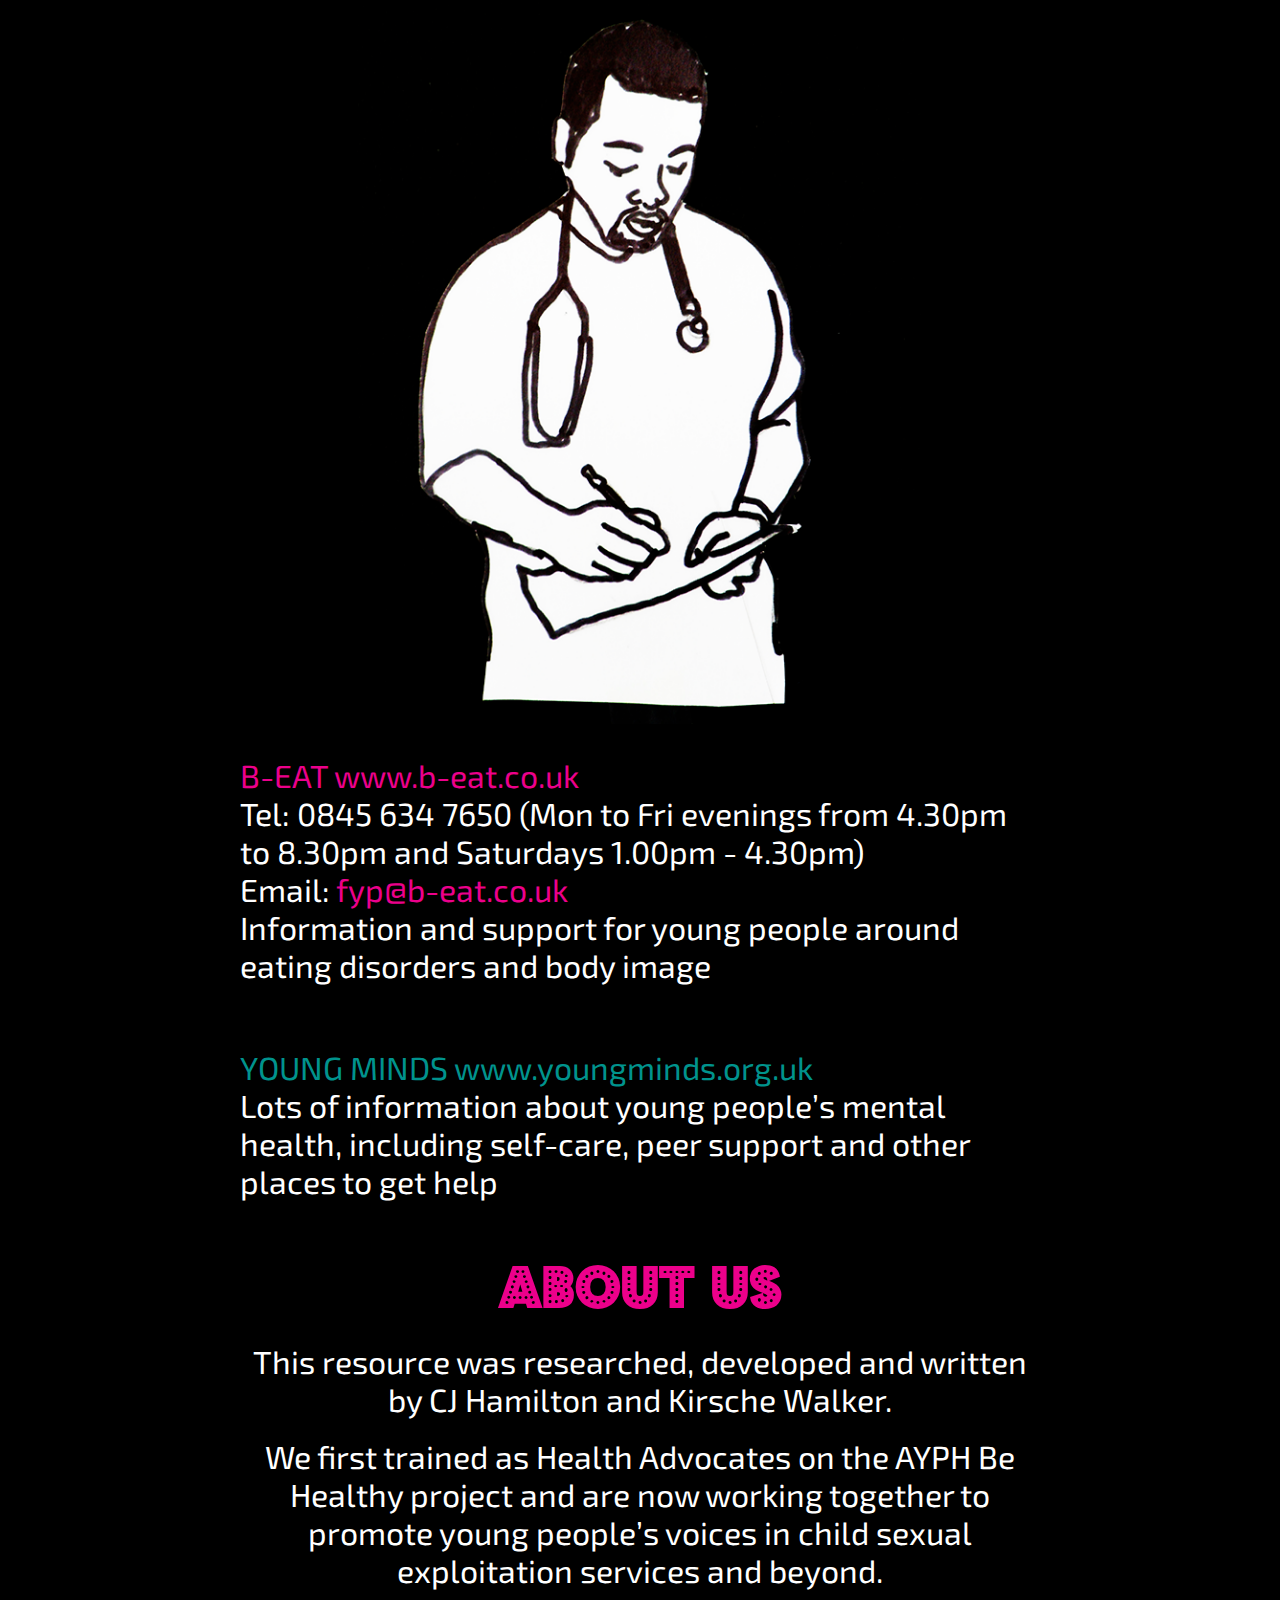
==== commit ae4bbd7b: "Tweeks for mobile and tablet" ====
--- a/ask-for-support.html
+++ b/ask-for-support.html
@@ -98,11 +98,11 @@
 	    	<div class="pure-u-1 pure-u-md-1-2 left">
 				<p>Before you talk to anyone, you need to decide for yourself how much you’re willing to tell. We find it useful to make the following lists:</p>
     		<ul>	
-				<li class="pink">* The things you’re okay with most people knowing</li>
-				<br>
-				<li class="yellow">* The things you’re okay with some people knowing</li>
-				<br>
-				<li class="teal">* The things you want to keep private</li>
+				<li class="pink">&ast; The things you’re okay with most people knowing</li>
+				<br>
+				<li class="yellow">&ast; The things you’re okay with some people knowing</li>
+				<br>
+				<li class="teal">&ast; The things you want to keep private</li>
 			</ul>
 			</div>	
 			<div class="pure-u-1 pure-u-md-1-2">
@@ -266,11 +266,11 @@
 		<p>The best support will:</p>
 		<ul>
 			<br>
-			<li class="pink">* Be understanding</li>
+			<li class="pink">&ast; Be understanding</li>
 			<br>
-			<li class="teal">* Be flexible</li>
+			<li class="teal">&ast; Be flexible</li>
 			<br>
-			<li class="yellow">* Make your friendship stronger</li>
+			<li class="yellow">&ast; Make your friendship stronger</li>
 		</ul>
    </div>
 
@@ -279,7 +279,7 @@
 			<div class="pure-u-1 pure-u-md-1-2 left">
 				<h2 class="yellow">MOVING FORWARD</h2>
 				<p>When you feel like it's time to get help from someone else, here's where you can go:</p>
-				<p><span class="pink">CHILDLINE</span><a href="http://www.childline.org.uk" target="_blank" class="pink"> www.childline.org.uk</a> Freephone: 0800 1111 (24 hours)
+				<p><span class="pink">CHILDLINE</span><a href="http://www.childline.org.uk" target="_blank" class="pink"> www.childline.org.uk</a> Freephone: <span class="phone">0800 1111</span> (24 hours)
 				<br>
 				Free, anonymous, confidential and for any issue</p>			
 
@@ -287,14 +287,14 @@
 			<div class="pure-u-1 pure-u-md-1-2 left">
 				<p><span class="teal">SAMARITANS</span><a href="http://www.samaritans.org" target="_blank" class="teal"> www.samaritans.org</a>
 				<br>
-				Tel: 08457 90 90 90 (24 hrs 7 days a week) 
+				Tel: <span class="phone">08457 90 90 90</span> (24 hrs 7 days a week) 
 				<br>
 				Confidential and nonjudgmental for emotional distress
 				</p>
 
 				<p><span class="yellow">FRANK</span><a href="http://www.talktofrank.com" target="_blank" class="yellow"> www.talktofrank.com</a>
 				<br>
-				Freephone: 0800 77 66 00 (24 hour, free from a landline) 
+				Freephone: <span class="phone">0800 77 66 00</span> (24 hour, free from a landline) 
 				<br>
 				Non-judgmental information about drugs and alcohol, translation for non-English speakers
 				</p>
@@ -313,7 +313,7 @@
 			<div class="pure-u-1 pure-u-md-1-2 left">
 					<p><span class="pink">B-EAT</span><a href="http://www.b-eat.co.uk" target="_blank" class="pink"> www.b-eat.co.uk</a>
 					<br>
-					Tel: 0845 634 7650 (Mon to Fri evenings from 4.30pm to 8.30pm and Saturdays 1.00pm - 4.30pm) 
+					Tel: <span class="phone">0845 634 7650</span> (Mon to Fri evenings from 4.30pm to 8.30pm and Saturdays 1.00pm - 4.30pm) 
 					<br>
 					Email: <a href="mailto:fyp@b-eat.co.uk" class="pink">fyp@b-eat.co.uk</a> 
 					<br>
--- a/css/style.css
+++ b/css/style.css
@@ -120,7 +120,7 @@
 
 .instruction {
 	margin: 0 auto;
-	font-family: 'CreampuffRegular';
+	font-family: 'CreampuffRegular', sans-serif;
 	font-size: 4em;
 	text-align: center;
 }
@@ -384,11 +384,20 @@
   }
 
   p {
-    font-size: 2em;
+    font-size: 1.6em;
   }
 
   li {
     font-size: 2em;
+  }
+
+  .phone {
+    color: #fff;
+  }
+
+  .phone a{
+    color: #fff;
+    text-decoration: underline;
   }
 
   .instruction {
@@ -510,19 +519,35 @@
     }
 
     h1 {
-        font-size: 2.5em;
+        font-size: 2.2em;
+        margin: 0.2em;
     }
 
+    h1.left {
+        text-align: center;
+    }
+
     h2 {
-      font-size: 2em;
+      font-size: 1.8em;
+    }
+
+    .left h2 {
+      text-align: left;
+      padding-left: .3em;
     }
 
     p {
       font-size: 1em;
     }
 
+    .left p {
+      padding: 0.6em;
+    }
+
     li {
-      font-size: 1.2em;
+      font-size: 1em;
+      font-family: 'Exo 2', sans-serif;
+      text-transform: none;
     }
 
     .instruction {
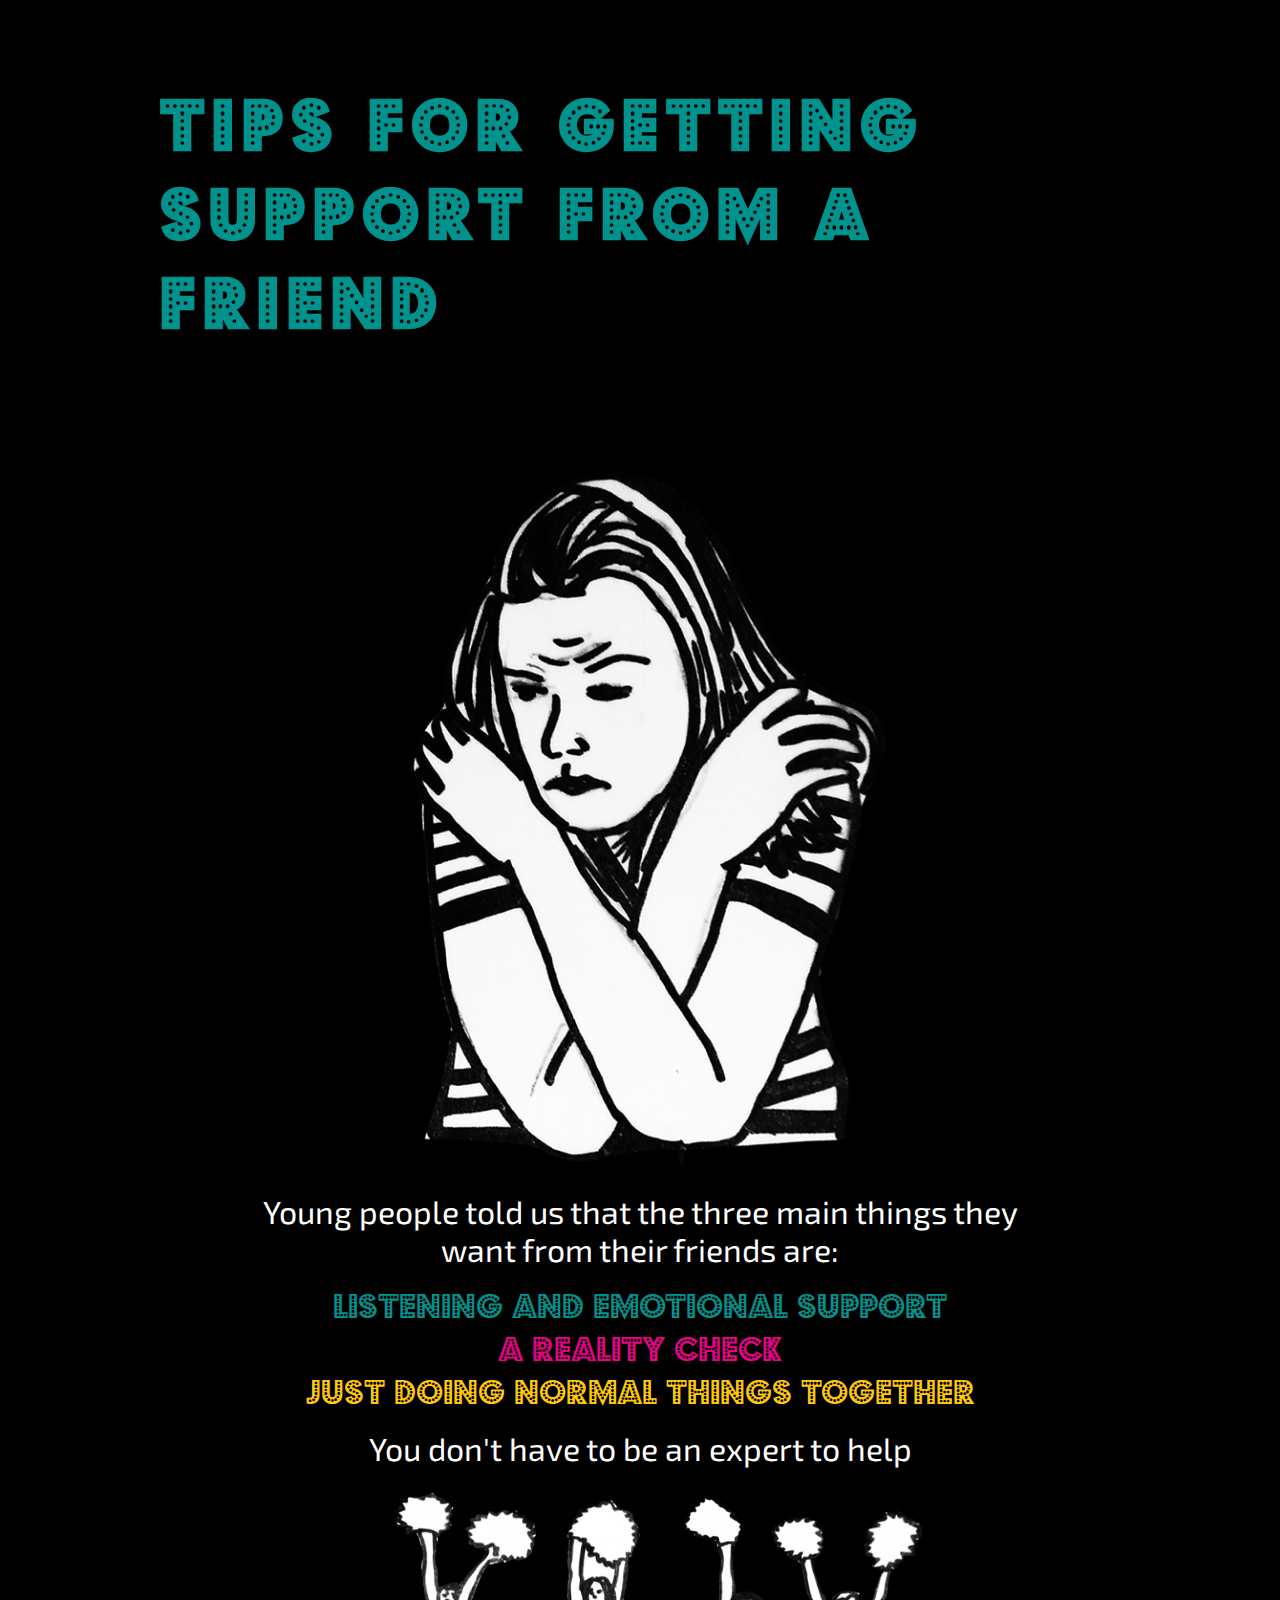
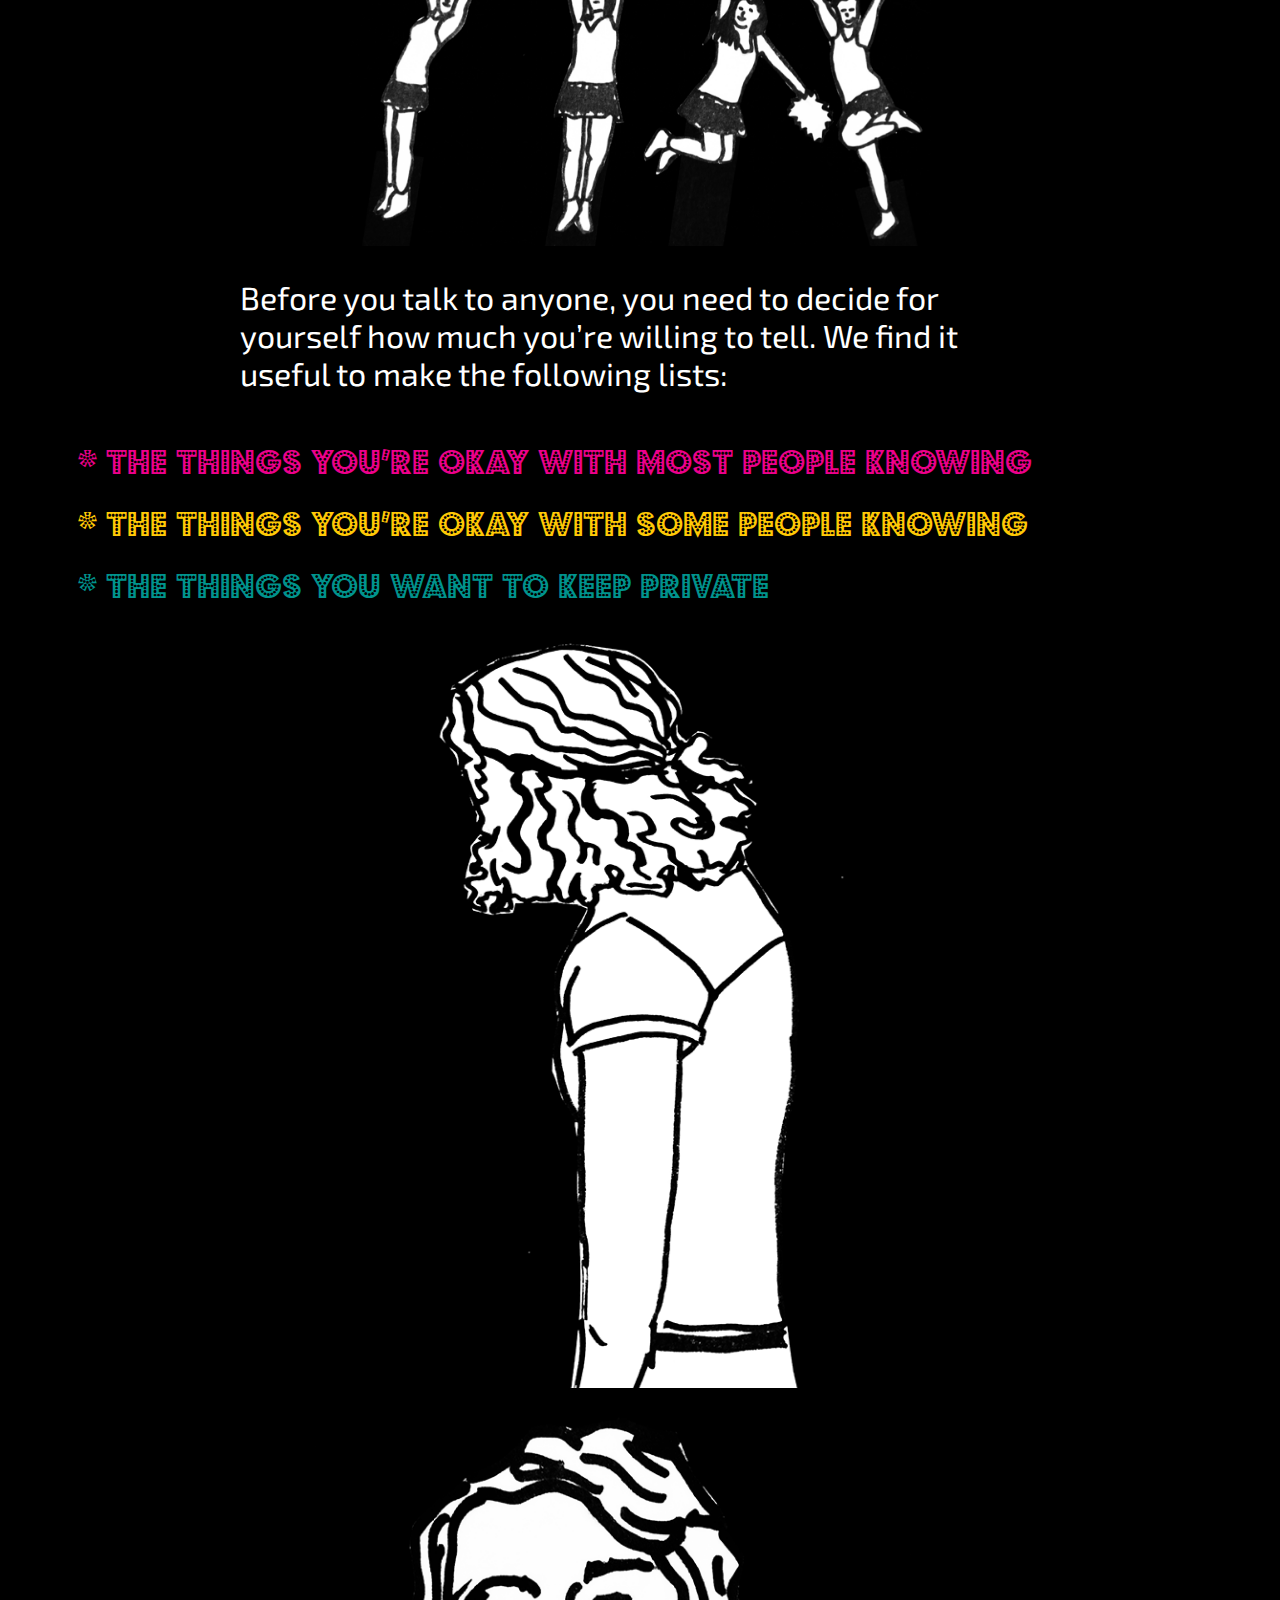
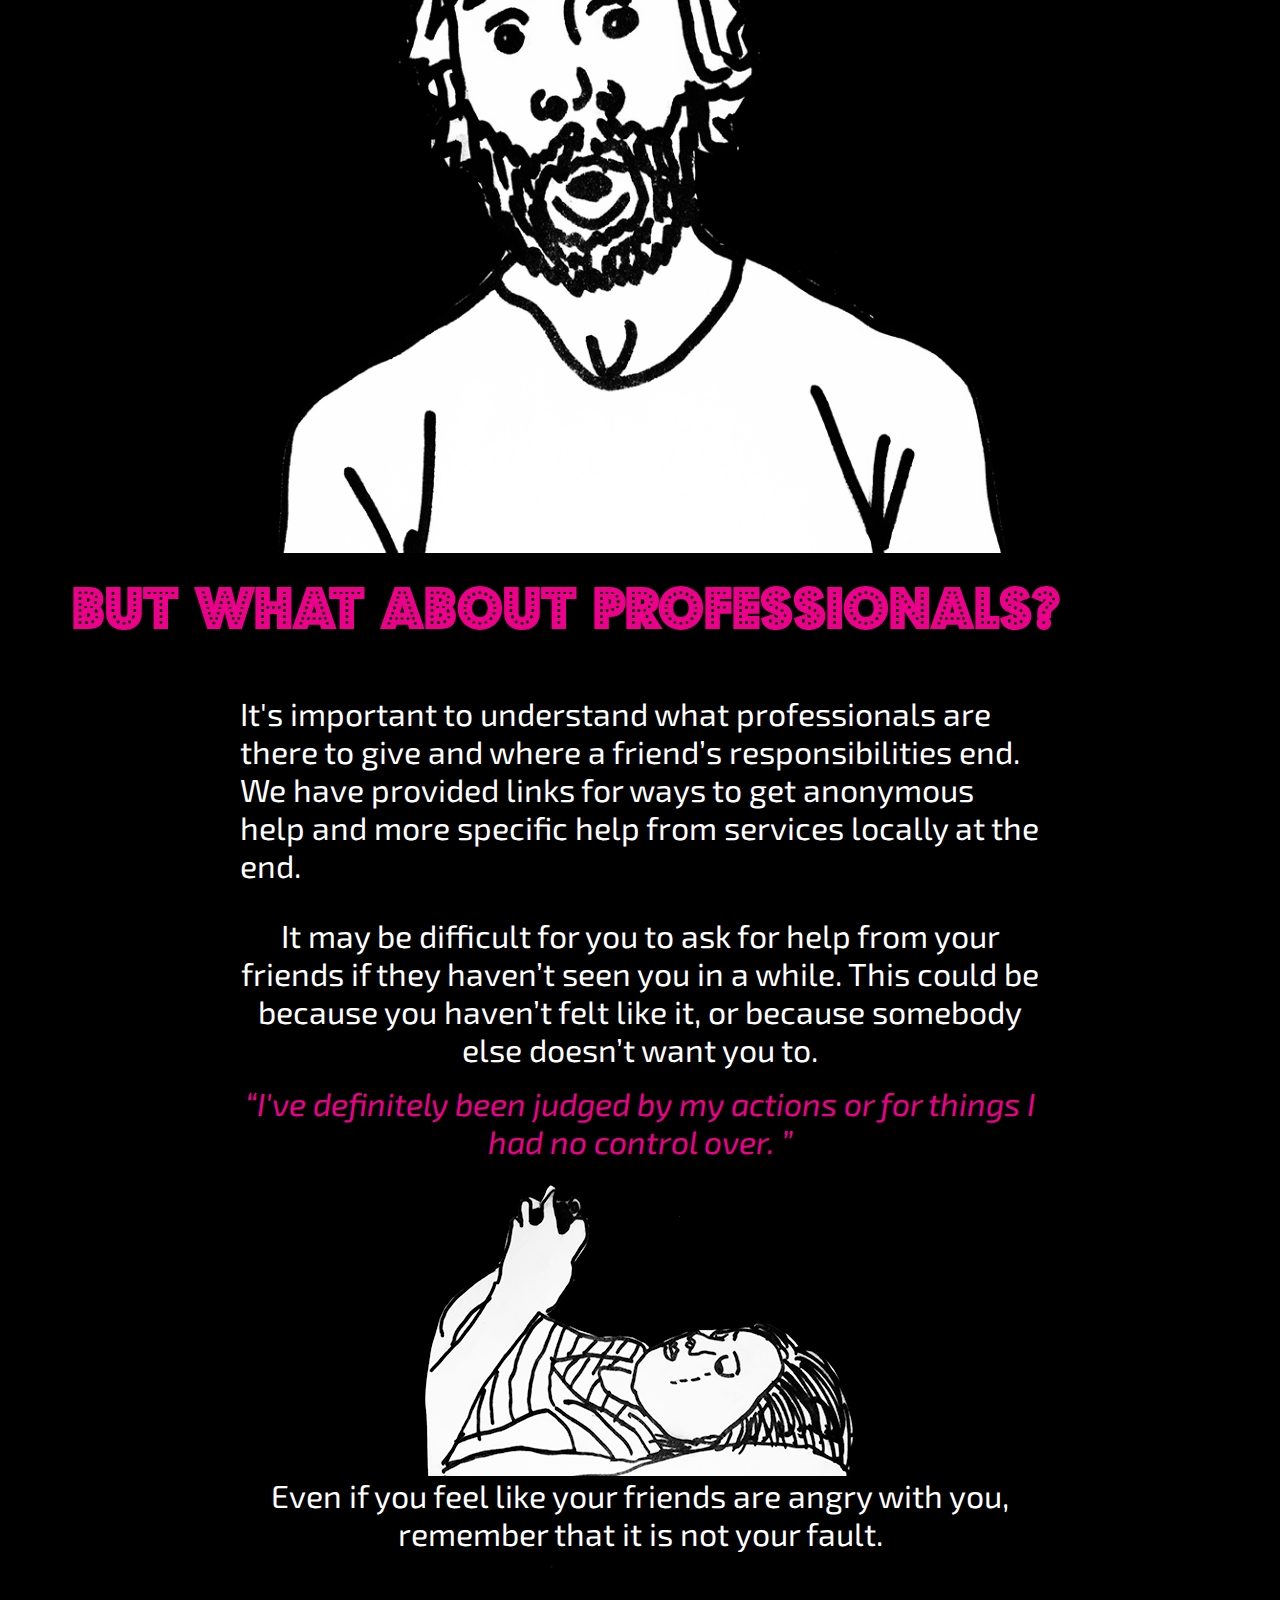
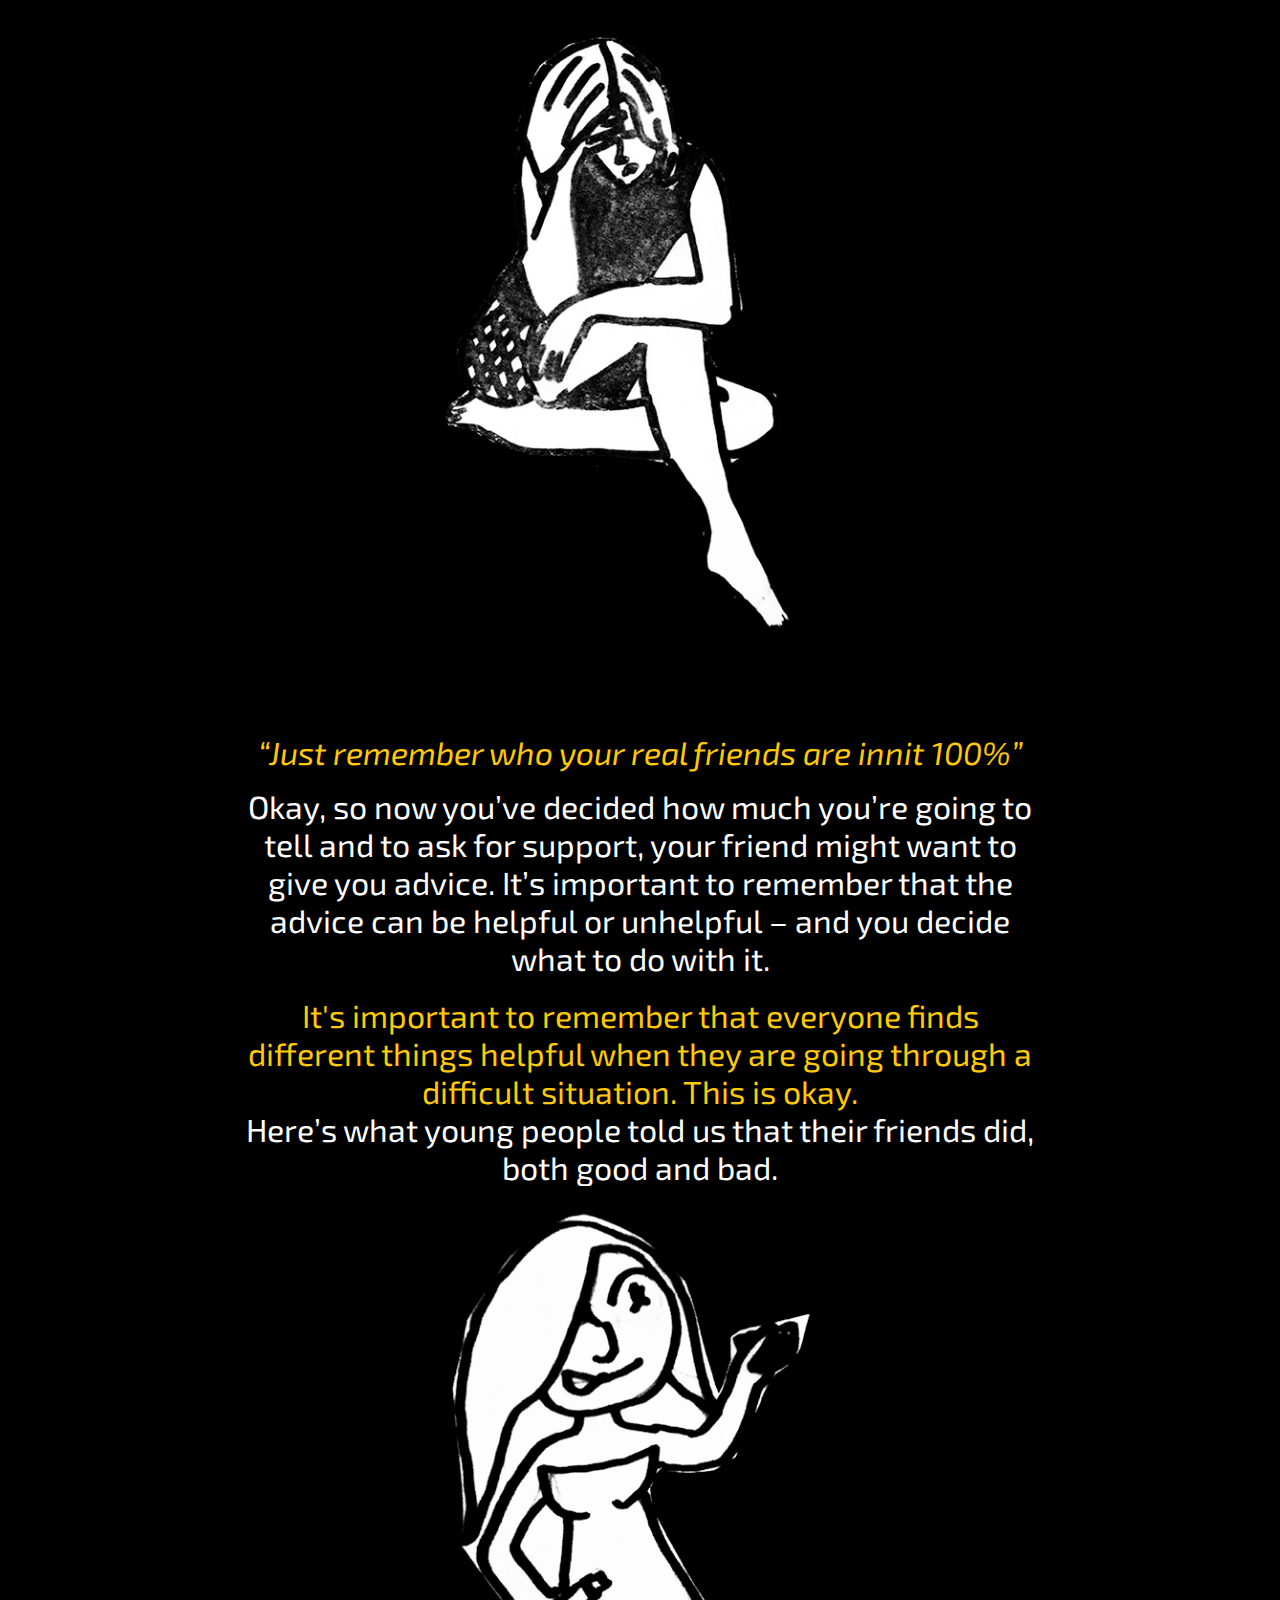
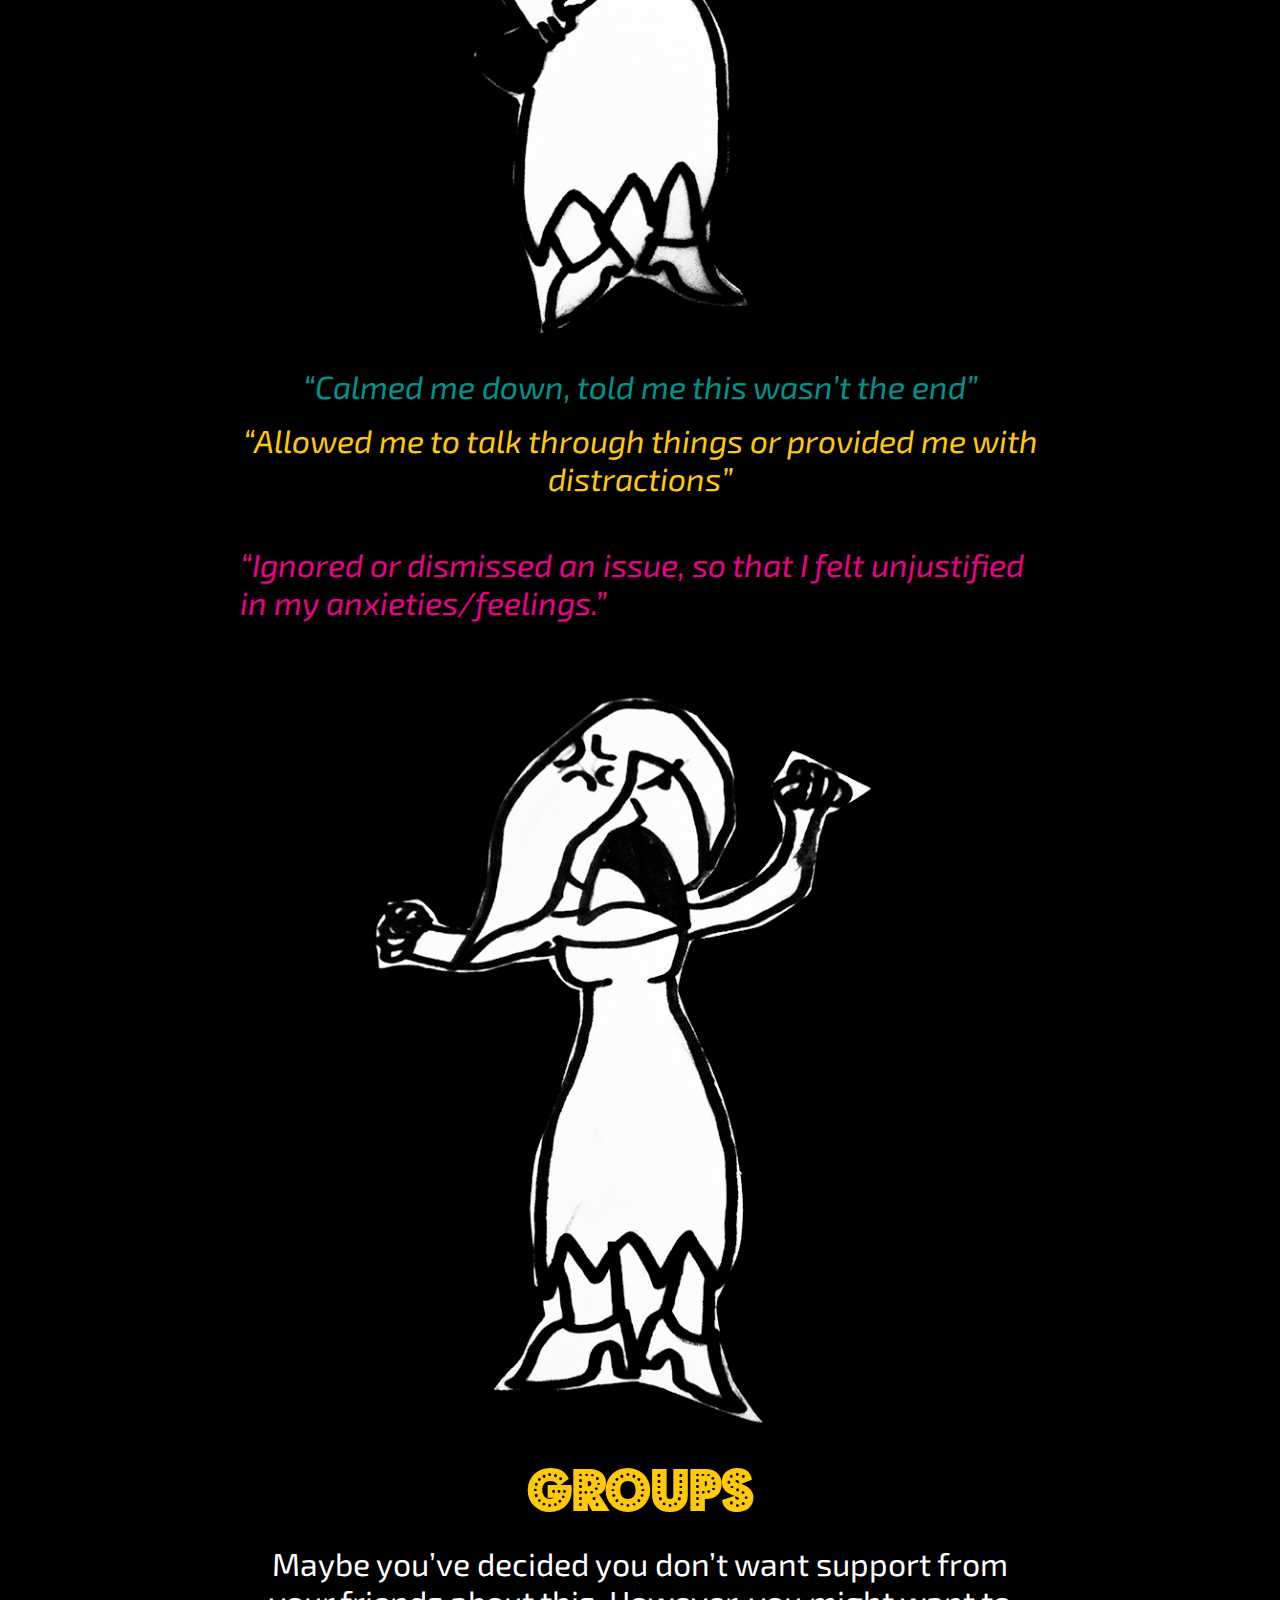
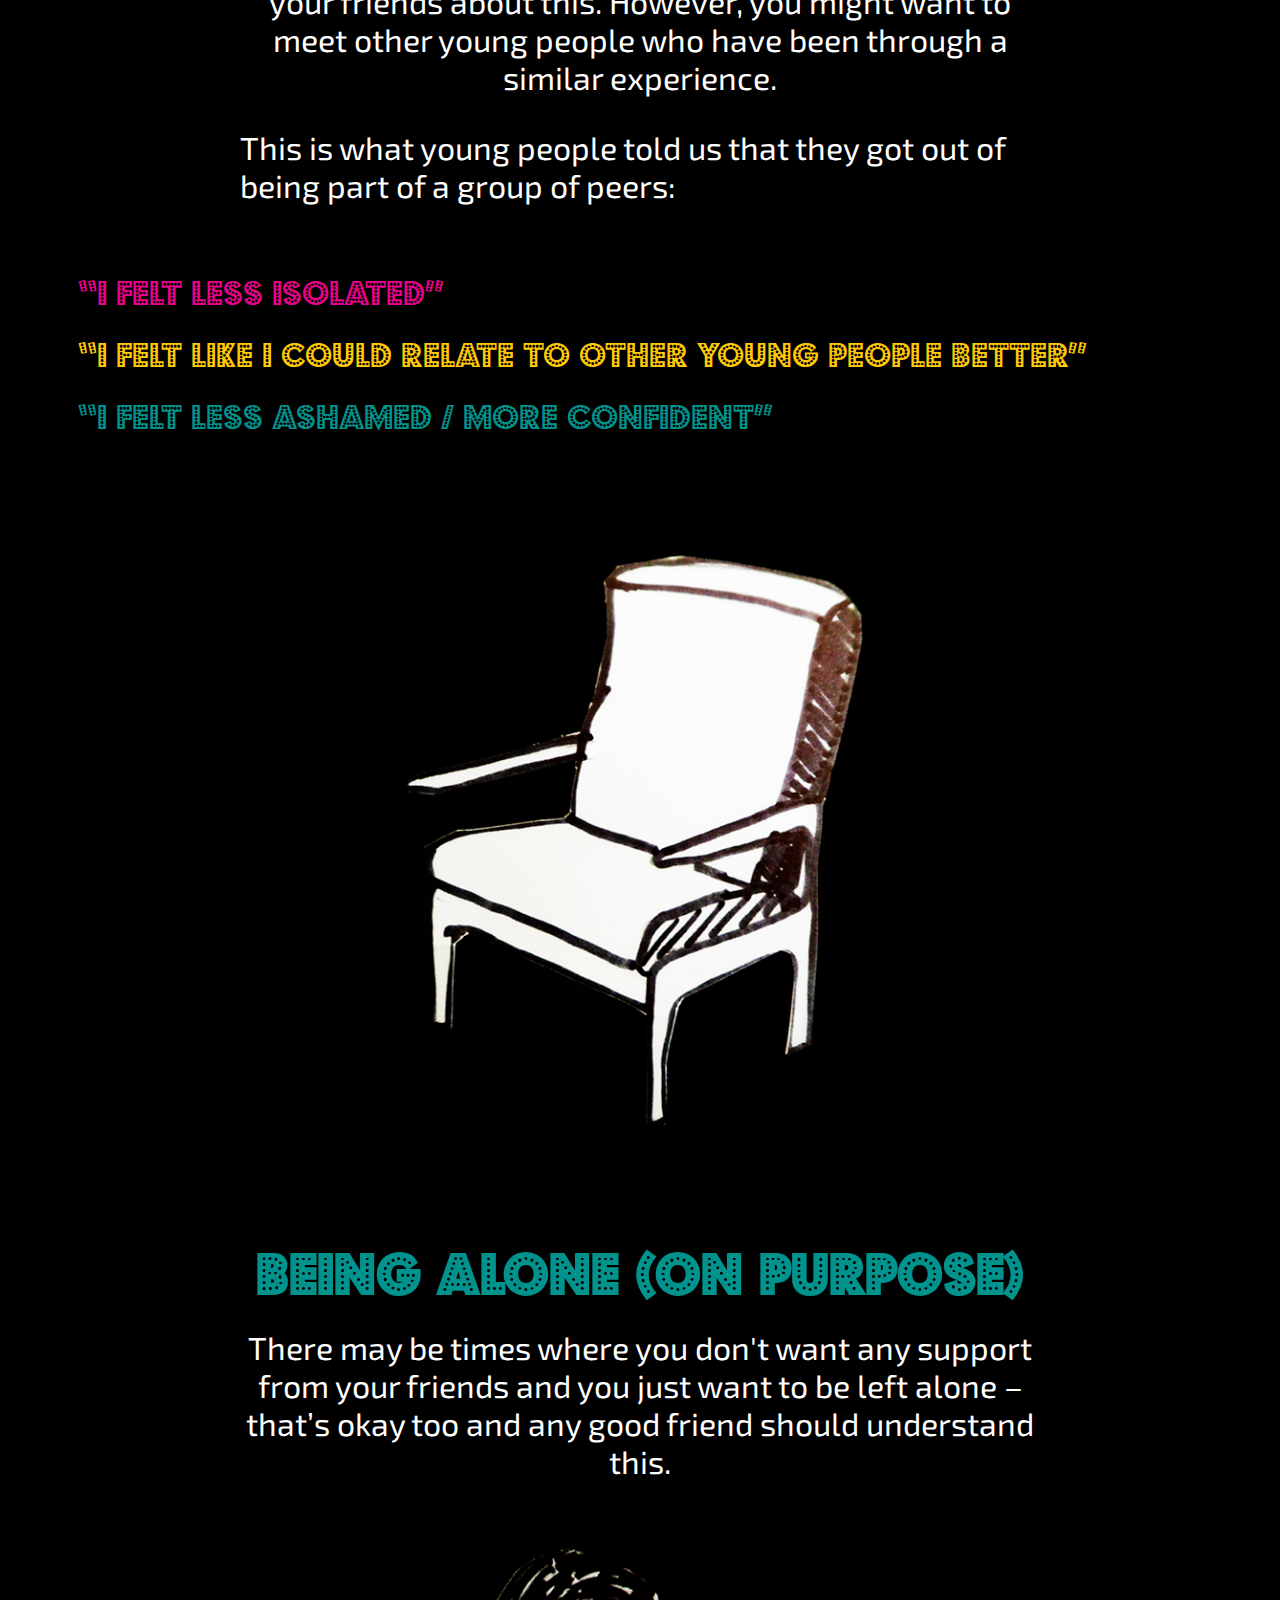
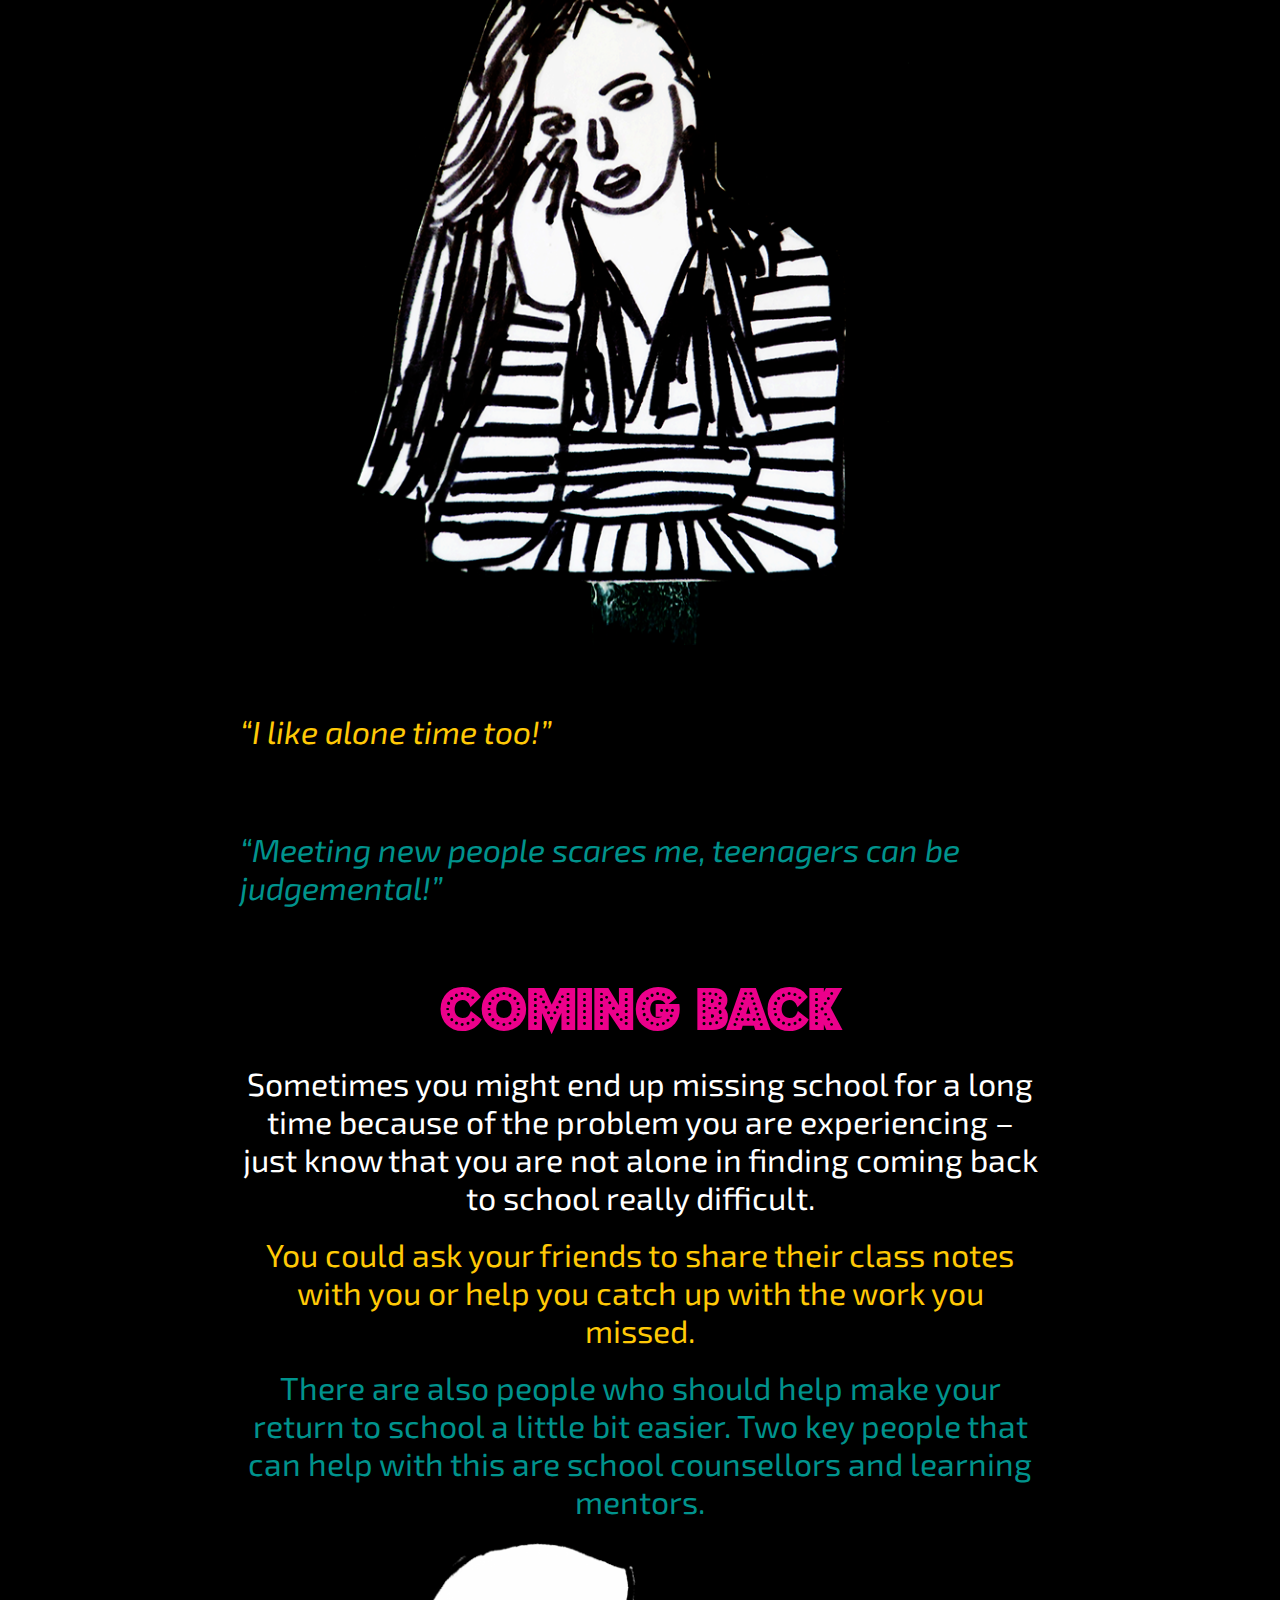
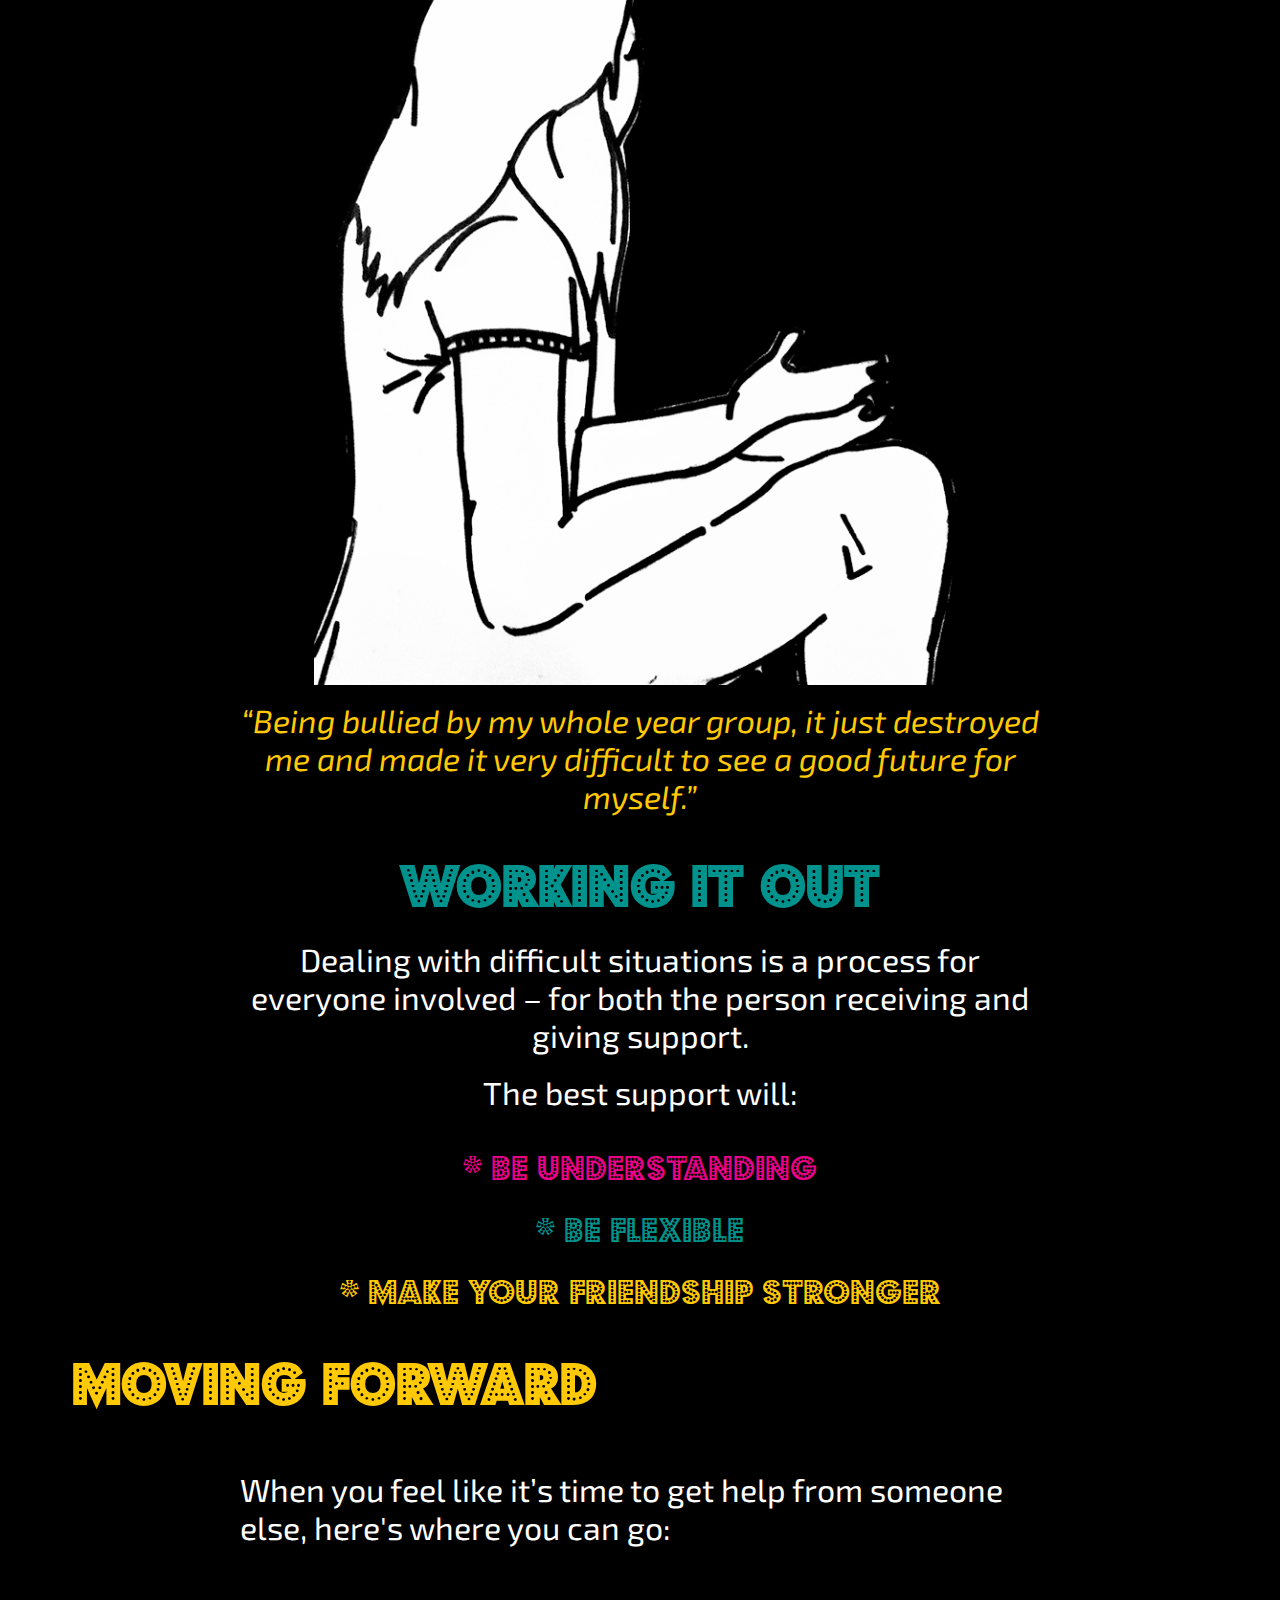
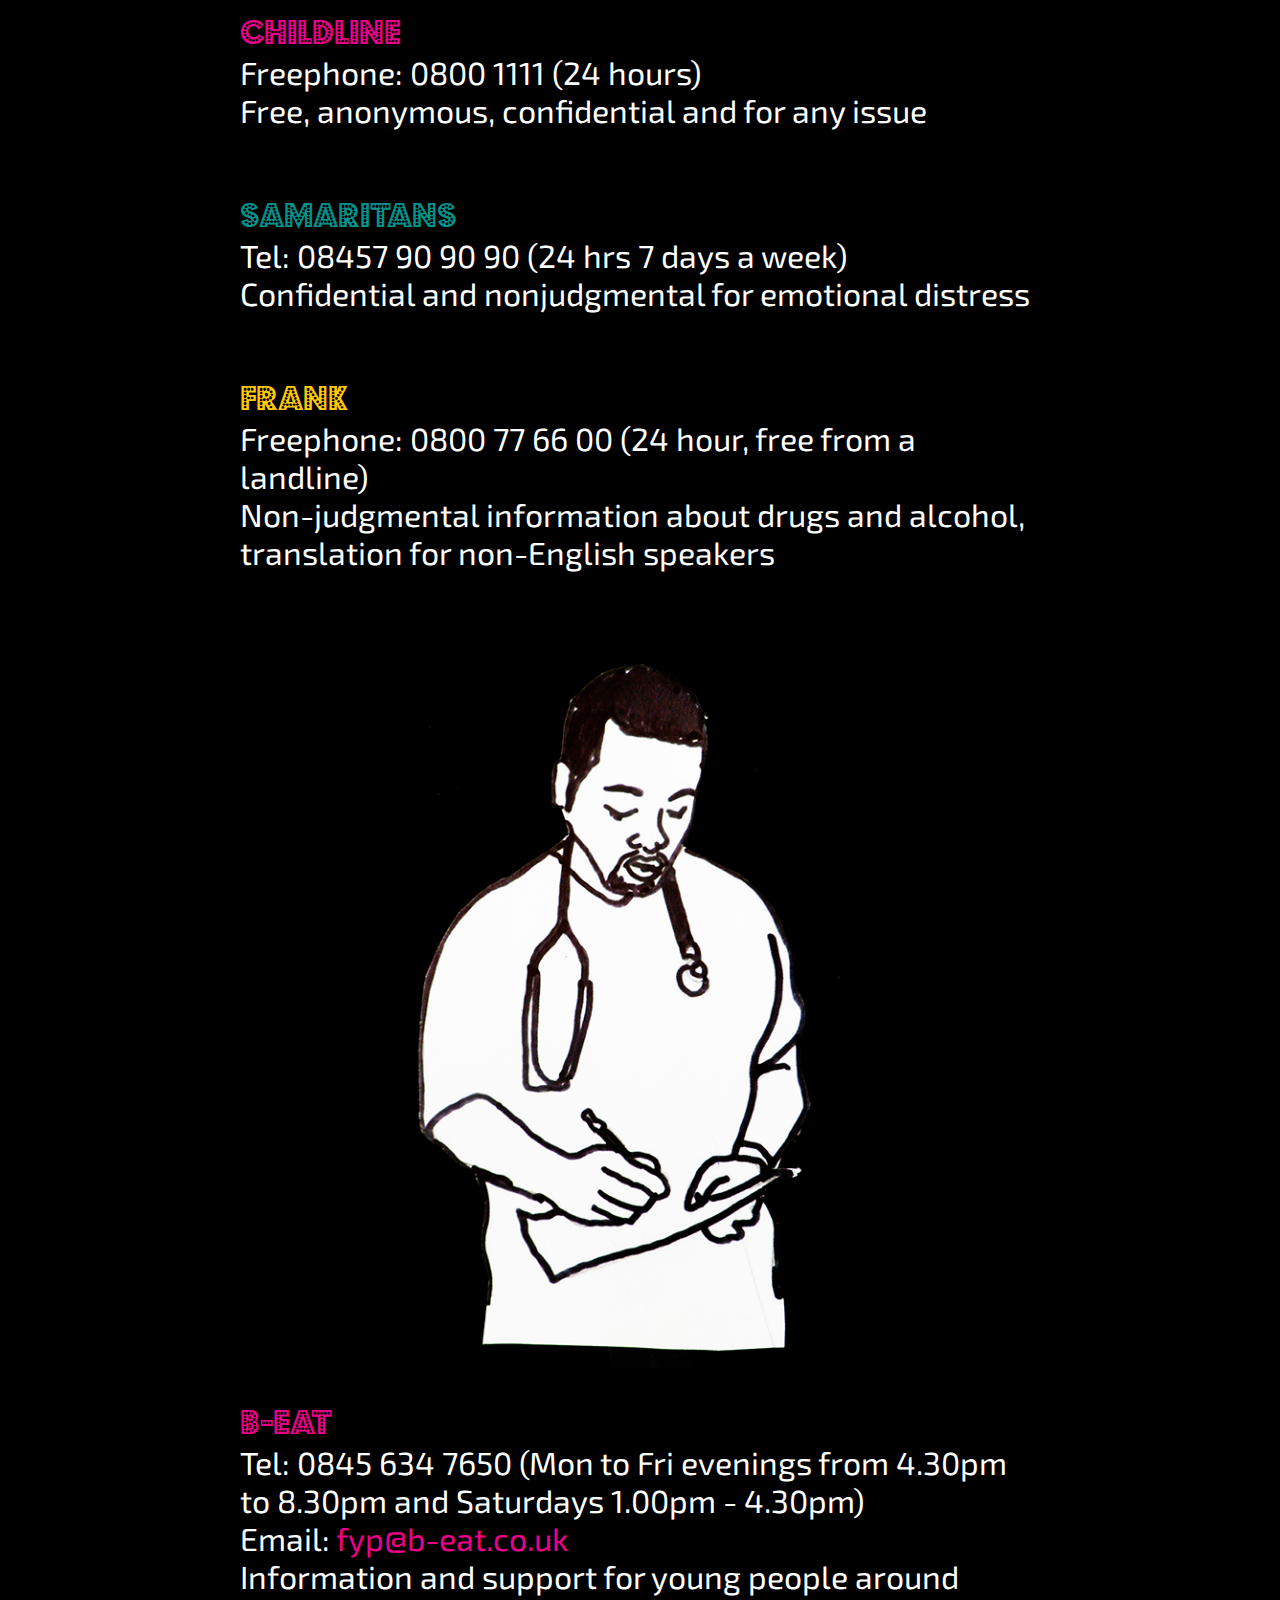
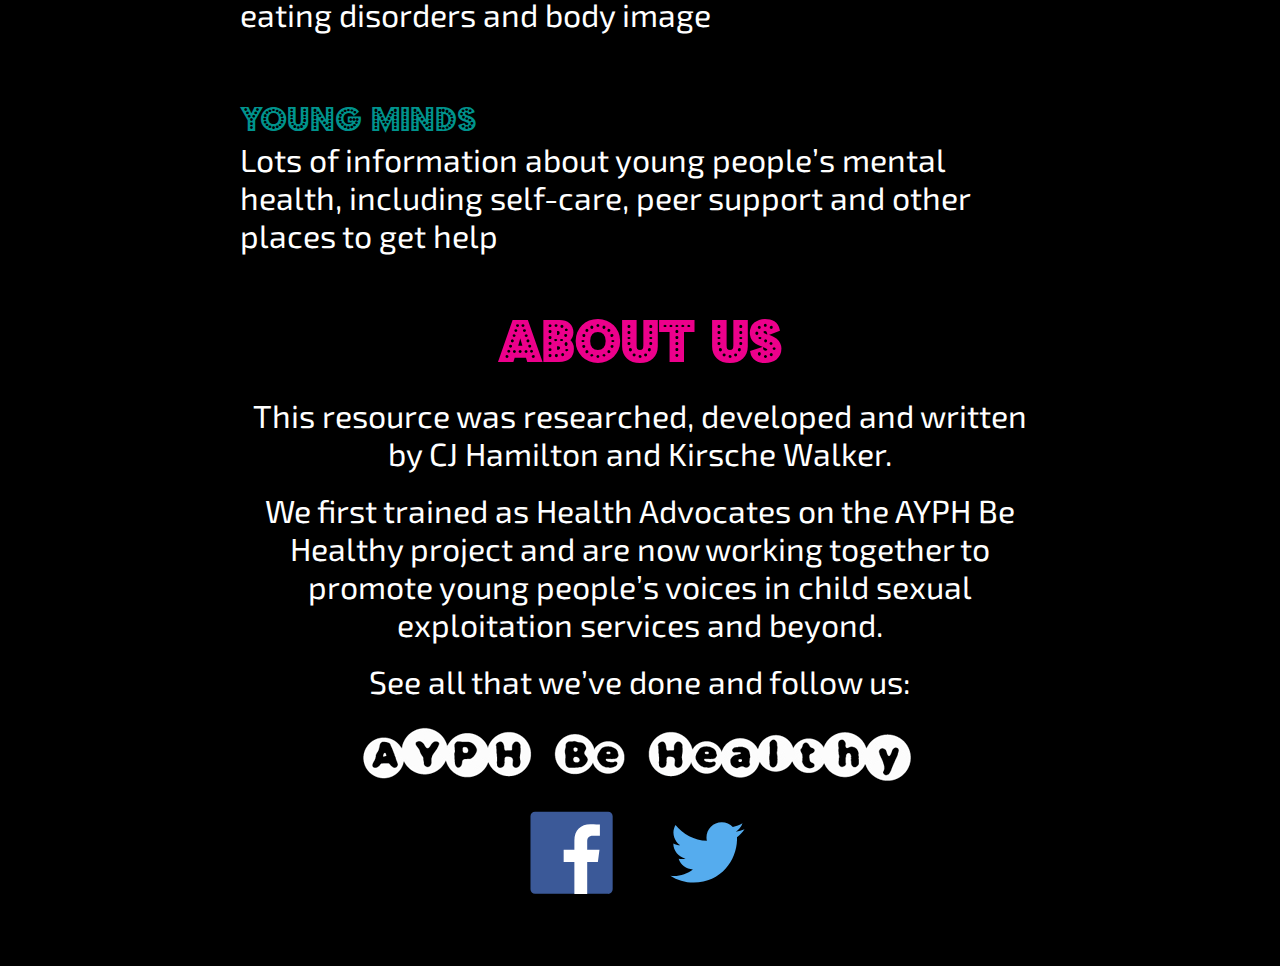
==== commit 5b8a7ee9: "Speech bubbles removed, external links changed, add favicon" ====
--- a/ask-for-support.html
+++ b/ask-for-support.html
@@ -127,8 +127,8 @@
 
 	 <div class="section black" data-anchor="isolation">
 		<p>It may be difficult for you to ask for help from your friends if they haven’t seen you in a while. This could be because you haven’t felt like it, or because somebody else doesn’t want you to.</p>
-		<blockquote class="oval-quotes">
-			<p>I've definitely been judged by my actions or for things I had no control over.
+		<blockquote class="quotes">
+			<p class="pink">I've definitely been judged by my actions or for things I had no control over.
 			</p>
 		</blockquote>
 		<img src="img/cryinggirl.png" alt="" class="halfHeight">
@@ -142,7 +142,7 @@
 			<img src="img/girl.png" alt="" class="fullHeight">
 		</div>	  			
 			<div class="pure-u-1 pure-u-md-1-2">
-			<blockquote class="oval-quotes"><p>Just remember who your real friends are innit 100%</p></blockquote>
+			<blockquote class="quotes"><p class="yellow">Just remember who your real friends are innit 100%</p></blockquote>
 			</div>
 		</div>
     </div>
@@ -162,11 +162,11 @@
 				<img src="img/party.png" alt="" class="fullHeight">
 			</div>
 			<div class="pure-u-1 pure-u-md-1-2">
-				<blockquote class="oval-quotes">
-					<p>Calmed me down, told me this wasn’t the end</p>
-				</blockquote>
-				<blockquote class="oval-quotes">
-					<p>Allowed me to talk through things or provided me with distractions</p>	
+				<blockquote class="quotes">
+					<p class="teal">Calmed me down, told me this wasn’t the end</p>
+				</blockquote>
+				<blockquote class="quotes">
+					<p class="yellow">Allowed me to talk through things or provided me with distractions</p>	
 				</blockquote>
 			</div>
 			
@@ -178,8 +178,8 @@
 		<div class="pure-g">			
 			
 			<div class="pure-u-1 pure-u-md-1-2 left">
-				<blockquote class="oval-quotes">
-				<p>Ignored or dismissed an issue, so that I felt unjustified in my anxieties/feelings.</p>
+				<blockquote class="quotes">
+				<p class="pink">Ignored or dismissed an issue, so that I felt unjustified in my anxieties/feelings.</p>
 				</blockquote>
 			</div>	
 			<div class="pure-u-1 pure-u-md-1-2">
@@ -226,12 +226,12 @@
 				<img src="img/crying2.png" alt="" class="fullHeight">
 			</div>
 			<div class="pure-u-1 pure-u-md-1-2 left">
-				<blockquote class="oval-quotes">
-					<br>
-					<p>I like alone time too!</p>
-				</blockquote>
-				<blockquote class="oval-quotes">
-					<p>Meeting new people scares me, teenagers can be judgemental!</p>	
+				<blockquote class="quotes">
+					<br>
+					<p class="yellow">I like alone time too!</p>
+				</blockquote>
+				<blockquote class="quotes">
+					<p class="teal">Meeting new people scares me, teenagers can be judgemental!</p>	
 				</blockquote>
 			</div>						
 		</div>		
@@ -252,8 +252,8 @@
 				<img src="img/talking.png" alt="" class="fullHeight">
 			</div>
 			<div class="pure-u-1 pure-u-md-1-2">
-				<blockquote>
-					<p>&ldquo;Being bullied by my whole year group, it just destroyed me and made it very difficult to see a good future for myself.&rdquo;</p>		
+				<blockquote class="quotes">
+					<p class="yellow">Being bullied by my whole year group, it just destroyed me and made it very difficult to see a good future for myself.</p>		
 				</blockquote>
 			</div>
 		</div>
@@ -274,25 +274,27 @@
 		</ul>
    </div>
 
-		<div class="section black" data-anchor="help">		
+	<div class="section black" data-anchor="help">		
 		<div class="pure-g">
 			<div class="pure-u-1 pure-u-md-1-2 left">
 				<h2 class="yellow">MOVING FORWARD</h2>
-				<p>When you feel like it's time to get help from someone else, here's where you can go:</p>
-				<p><span class="pink">CHILDLINE</span><a href="http://www.childline.org.uk" target="_blank" class="pink"> www.childline.org.uk</a> Freephone: <span class="phone">0800 1111</span> (24 hours)
+				<p>When you feel like it’s time to get help from someone else, here's where you can go:</p>
+				<p><a href="http://www.childline.org.uk" target="_blank" class="pink ex-link">CHILDLINE</a>
+				<br>
+				 Freephone: <span class="phone">0800 1111 (24 hours)</span>
 				<br>
 				Free, anonymous, confidential and for any issue</p>			
 
 			</div>
 			<div class="pure-u-1 pure-u-md-1-2 left">
-				<p><span class="teal">SAMARITANS</span><a href="http://www.samaritans.org" target="_blank" class="teal"> www.samaritans.org</a>
+				<p><a href="http://www.samaritans.org" target="_blank" class="teal ex-link">SAMARITANS</a>
 				<br>
 				Tel: <span class="phone">08457 90 90 90</span> (24 hrs 7 days a week) 
 				<br>
 				Confidential and nonjudgmental for emotional distress
 				</p>
 
-				<p><span class="yellow">FRANK</span><a href="http://www.talktofrank.com" target="_blank" class="yellow"> www.talktofrank.com</a>
+				<p><a href="http://www.talktofrank.com" target="_blank" class="yellow ex-link">FRANK</a>
 				<br>
 				Freephone: <span class="phone">0800 77 66 00</span> (24 hour, free from a landline) 
 				<br>
@@ -311,7 +313,7 @@
 				<img src="img/doctor.png" alt="" class="fullHeight">
 			</div>
 			<div class="pure-u-1 pure-u-md-1-2 left">
-					<p><span class="pink">B-EAT</span><a href="http://www.b-eat.co.uk" target="_blank" class="pink"> www.b-eat.co.uk</a>
+					<p><a href="http://www.b-eat.co.uk" target="_blank" class="pink ex-link">B-EAT</a>
 					<br>
 					Tel: <span class="phone">0845 634 7650</span> (Mon to Fri evenings from 4.30pm to 8.30pm and Saturdays 1.00pm - 4.30pm) 
 					<br>
@@ -320,7 +322,7 @@
 					Information and support for young people around eating disorders and body image
 					</p>
 
-					<p><span class="teal">YOUNG MINDS</span><a href="http://www.youngminds.org.uk" target="_blank" class="teal"> www.youngminds.org.uk</a>
+					<p><a href="http://www.youngminds.org.uk" target="_blank" class="teal ex-link">YOUNG MINDS</a>
 					<br>
 					Lots of information about young people&rsquo;s mental health, including self-care, peer support and other places to get help
 					</p>			
--- a/css/style.css
+++ b/css/style.css
@@ -29,15 +29,16 @@
     padding: 0;
 }
 
-
 html {
 	font-size: 1em;
+  background-color: #000;
 }
 
 
 body {
 	font-family: 'Exo 2', sans-serif;
 	color: white;
+  background-color: #000;
 }
 
 #logo {
@@ -60,8 +61,6 @@
 	font-size: 5em;
 	padding: .4em;
 	letter-spacing: 0.1em;
-	
-
 }
 
 h2 {
@@ -223,150 +222,21 @@
   max-width: 1200px;
 }
 
-
-
-/* ============================================================================================================================
-== OVAL SPEECH BUBBLE (more CSS3)
-** ============================================================================================================================ */
-
-.oval-speech {
-  position:relative;
-  width:270px;
-  padding:50px 40px;
-  margin:1em auto 50px;
-  text-align:center;
-  color:#fff;
-  background:#5a8f00;
-  /* css3 */
-  background:-webkit-gradient(linear, 0 0, 0 100%, from(#b8db29), to(#5a8f00));
-  background:-moz-linear-gradient(#b8db29, #5a8f00);
-  background:-o-linear-gradient(#b8db29, #5a8f00);
-  background:linear-gradient(#b8db29, #5a8f00);
-  /*
-  NOTES:
-  -webkit-border-radius:220px 120px; // produces oval in safari 4 and chrome 4
-  -webkit-border-radius:220px / 120px; // produces oval in chrome 4 (again!) but not supported in safari 4
-  Not correct application of the current spec, therefore, using longhand to avoid future problems with webkit corrects this
-  */
-  -webkit-border-top-left-radius:220px 120px;
-  -webkit-border-top-right-radius:220px 120px;
-  -webkit-border-bottom-right-radius:220px 120px;
-  -webkit-border-bottom-left-radius:220px 120px;
-  -moz-border-radius:220px / 120px;
-  border-radius:220px / 120px;
-}
-
-/* ============================================================================================================================
-== OVAL SPEECH BUBBLE WITH QUOTATION MARKS (more CSS3)
-** ============================================================================================================================ */
-
-.oval-quotes {
-  position:relative;
-  width:600px;
-  height:200px;
-  margin:3em auto 10px;
-  color:#000;
-  background:#fff;  
-  /* css3 */
-  /*
-  NOTES:
-  -webkit-border-radius:Apx Bpx; // produces oval in safari 4 and chrome 4
-  -webkit-border-radius:Apx / Bpx; // produces oval in chrome 4 (again!) but not supported in safari 4
-  Not correct application of the current spec, therefore, using longhand to avoid future problems with webkit corrects this
-  */
-  -webkit-border-top-left-radius:600px 200px;
-  -webkit-border-top-right-radius:600px 200px;
-  -webkit-border-bottom-right-radius:600px 200px;
-  -webkit-border-bottom-left-radius:600px 200px;
-  -moz-border-radius:600px / 200px;
-  border-radius:600px / 200px;
-}
-
-/* creates opening quotation mark */
-.oval-quotes:before {
-  content:"\201C";
-  position:absolute;
-  z-index:10;
-  top:0;
-  left:0;
-  font:80px/1 'Exo 2', sans-serif;
-  color:#fff;
-}
-
-/* creates closing quotation mark */
-.oval-quotes:after {
+.ex-link {
+  font-family: 'budmojiggler';
+  font-size: 1.2em;
+}
+
+.quotes p {
+  font-style: italic;
+}
+
+.quotes p:before {
+    content:"\201C";
+}
+
+.quotes p:after {
   content:"\201D";
-  position:absolute;
-  z-index:10;
-  bottom:0;
-  right:0;
-  font:80px/0.25 'Exo 2', sans-serif;
-  color:#fff;
-}
-
-.oval-quotes p {
-  width:450px;
-  height:180px;
-  padding:50px 0 0;
-  margin:0 auto;
-  text-align:center;
-  /*font-size: 1em;*/
-}
-
-/* creates smaller curve */
-.oval-quotes p:before {
-  content:"";
-  position:absolute;
-  z-index:2;
-  bottom:-33px;
-  right:35%;
-  width:100px; /* wider than necessary to make it look a bit better in IE8 */
-  height:32px;
-  background:#000; /* need this for webkit - bug in handling of border-radius */
-  /* css3 */
-  -webkit-border-bottom-right-radius:40px 50px;
-  -moz-border-radius-bottomright:40px 50px;
-  border-bottom-right-radius:40px 50px;
-  /* using translate to avoid undesired appearance in CSS2.1-capabable but CSS3-incapable browsers */
-  -webkit-transform:translate(-30px, -2px);
-  -moz-transform:translate(-30px, -2px);
-  -ms-transform:translate(-30px, -2px);
-  -o-transform:translate(-30px, -2px);
-  transform:translate(-30px, -2px);
-}
-
-
-/* creates larger curve */
-.oval-quotes p:after {
-  content:"";
-  position:absolute;
-  z-index:1;
-  bottom:-32px;
-  right:25%;
-  height:50px;
-  border-right:120px solid #fff;
-  background:#ffed26; /* need this for webkit - bug in handling of border-radius */
-  /* css3 */
-  -webkit-border-bottom-right-radius:200px 100px;
-  -moz-border-radius-bottomright:200px 100px;
-  border-bottom-right-radius:200px 100px;
-  /* using translate to avoid undesired appearance in CSS2.1-capabable but CSS3-incapable browsers */
-  -webkit-transform:translate(0, -2px);
-  -moz-transform:translate(0, -2px);
-  -ms-transform:translate(0, -2px);
-  -o-transform:translate(0, -2px);
-  transform:translate(0, -2px);
-  /* reduce the damage in FF3.0 */
-  display:block;
-  width:0;
-}
-
-.oval-quotes + p {
-  position:relative; /* part of the IE8 width compromise */
-  width:150px;
-  margin:0 0 2em;
-  font-size:1em;
-  font-weight:bold;
 }
 
 @media screen and (max-width: 1200px) {
@@ -403,101 +273,7 @@
   .instruction {
     font-size: 3em; 
   }
-
-  .oval-quotes {
-    position:relative;
-    width:auto;
-    height:auto;
-    margin:1em auto;
-    color:#fff;
-    background:inherit;  
-    /* css3 */
-    /*
-    NOTES:
-    -webkit-border-radius:Apx Bpx; // produces oval in safari 4 and chrome 4
-    -webkit-border-radius:Apx / Bpx; // produces oval in chrome 4 (again!) but not supported in safari 4
-    Not correct application of the current spec, therefore, using longhand to avoid future problems with webkit corrects this
-    */
-    -webkit-border-top-left-radius: 0;
-    -webkit-border-top-right-radius:0;
-    -webkit-border-bottom-right-radius:0;
-    -webkit-border-bottom-left-radius:0;
-    -moz-border-radius:0;
-    border-radius:0;
-  }
-
-  /* creates opening quotation mark */
-  .oval-quotes:before {
-    content: "";    
-  }
-
-  /* creates closing quotation mark */
-  .oval-quotes:after {
-    content: "";    
-  }
-
-  .oval-quotes p {
-    width:auto;
-    height:auto;
-    padding: 0.4em 0;
-    margin:0 auto;
-    text-align:center;   
-    /*font-size: 1em;*/
-  }
-
-  /* creates smaller curve */
-  .oval-quotes p:before {
-    content:"\201C";
-    position:inherit;    
-    bottom:auto;  
-    width: auto; /* wider than necessary to make it look a bit better in IE8 */
-    height: auto;
-    background:#000; /* need this for webkit - bug in handling of border-radius */
-    /* css3 */
-    -webkit-border-bottom-right-radius:0;
-    -moz-border-radius-bottomright:0;
-    border-bottom-right-radius:0;
-    /* using translate to avoid undesired appearance in CSS2.1-capabable but CSS3-incapable browsers */
-    -webkit-transform:translate(0, 0);
-    -moz-transform:translate(0, 0);
-    -ms-transform:translate(0, 0);
-    -o-transform:translate(0, 0);
-    transform:translate(0, 0);
-  }
-
-
-/* creates larger curve */
-  .oval-quotes p:after {
-    content:"\201D";
-    position:inherit;
-
-    bottom:auto;
-    right:auto;
-    height:auto;
-    border-right:0;
-    background:inherit; /* need this for webkit - bug in handling of border-radius */
-    /* css3 */
-    -webkit-border-bottom-right-radius:0;
-    -moz-border-radius-bottomright:0;
-    border-bottom-right-radius:0;
-    /* using translate to avoid undesired appearance in CSS2.1-capabable but CSS3-incapable browsers */
-    -webkit-transform:translate(0, 0);
-    -moz-transform:translate(0, 0);
-    -ms-transform:translate(0, 0);
-    -o-transform:translate(0, 0);
-    transform:translate(0, 0);
-    /* reduce the damage in FF3.0 */
-    display:inline;
-  }
-
-  .oval-quotes + p {
-    position:relative; /* part of the IE8 width compromise */
-    width:150px;
-    margin:0 0 2em;
-    font-size:1em;
-    font-weight:bold;
-  }
-
+  
   .neonPink:hover {
     -webkit-animation: none;
       -moz-animation: none;
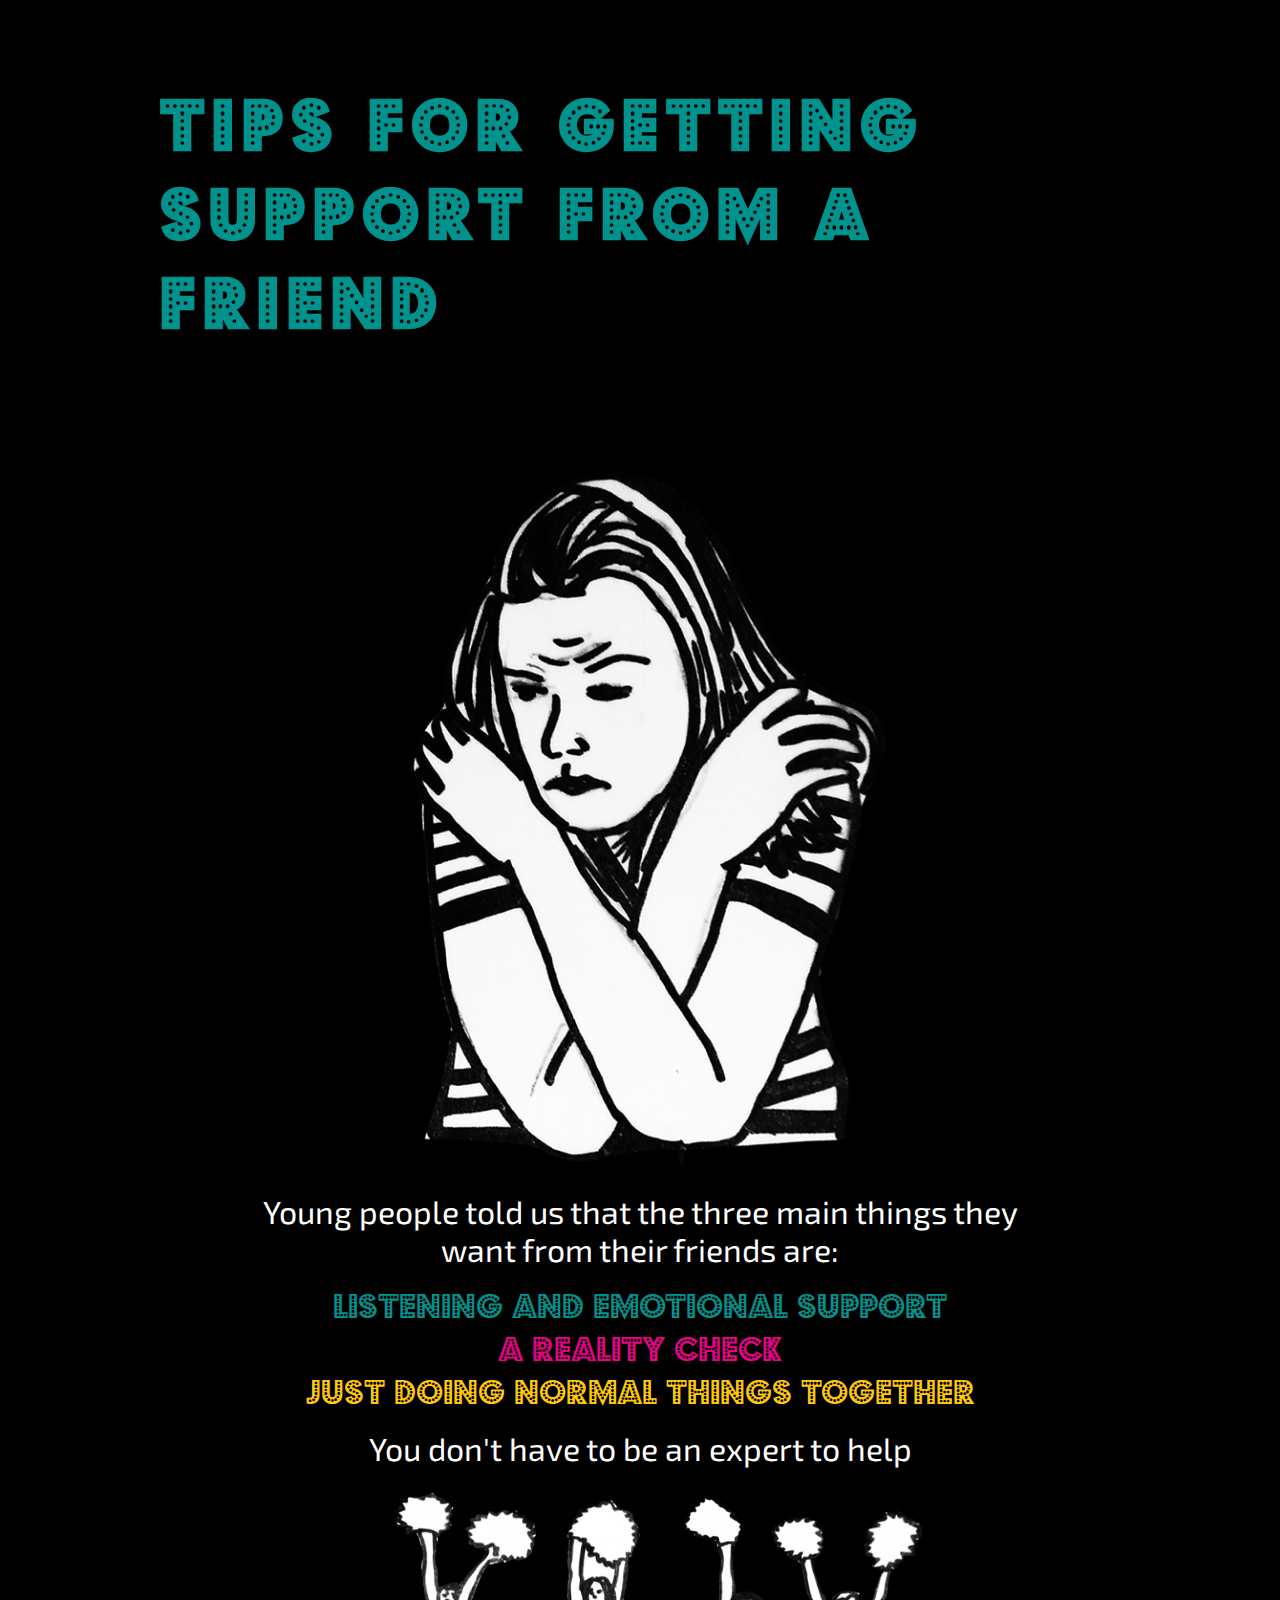
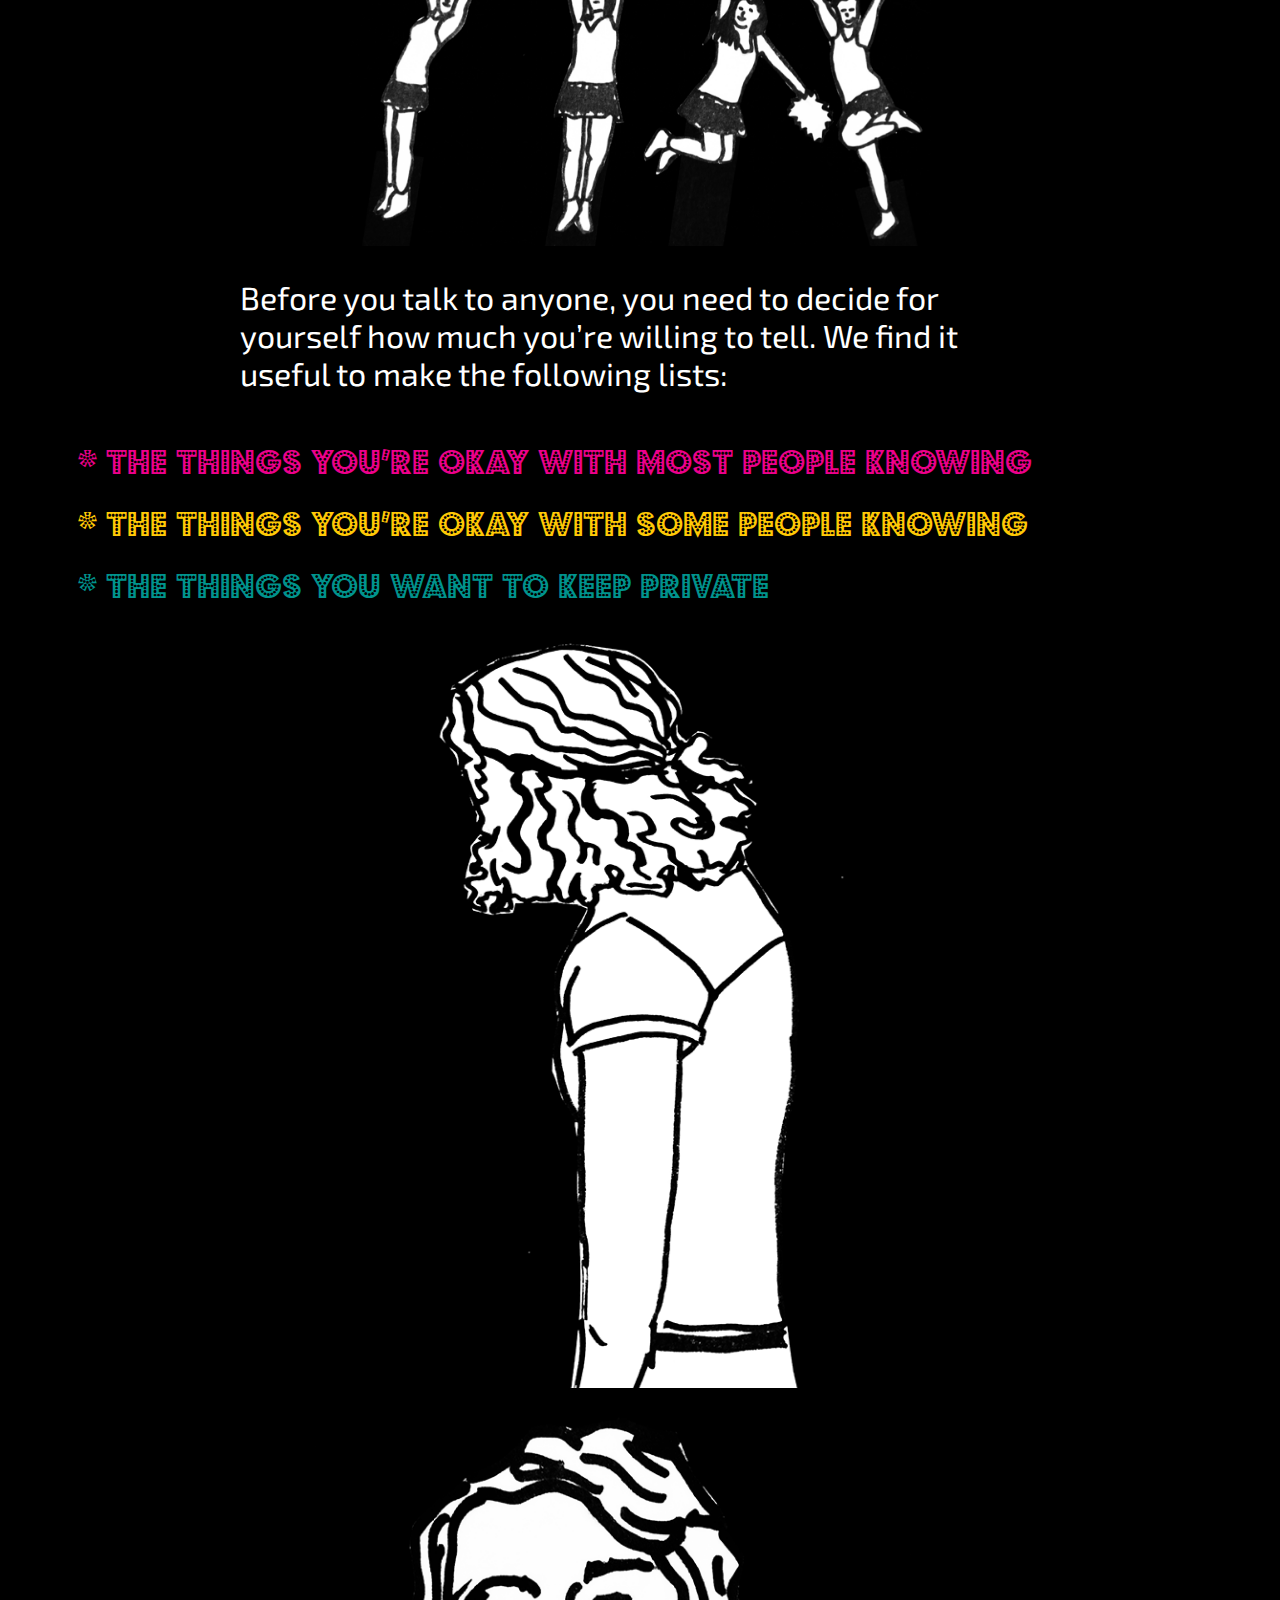
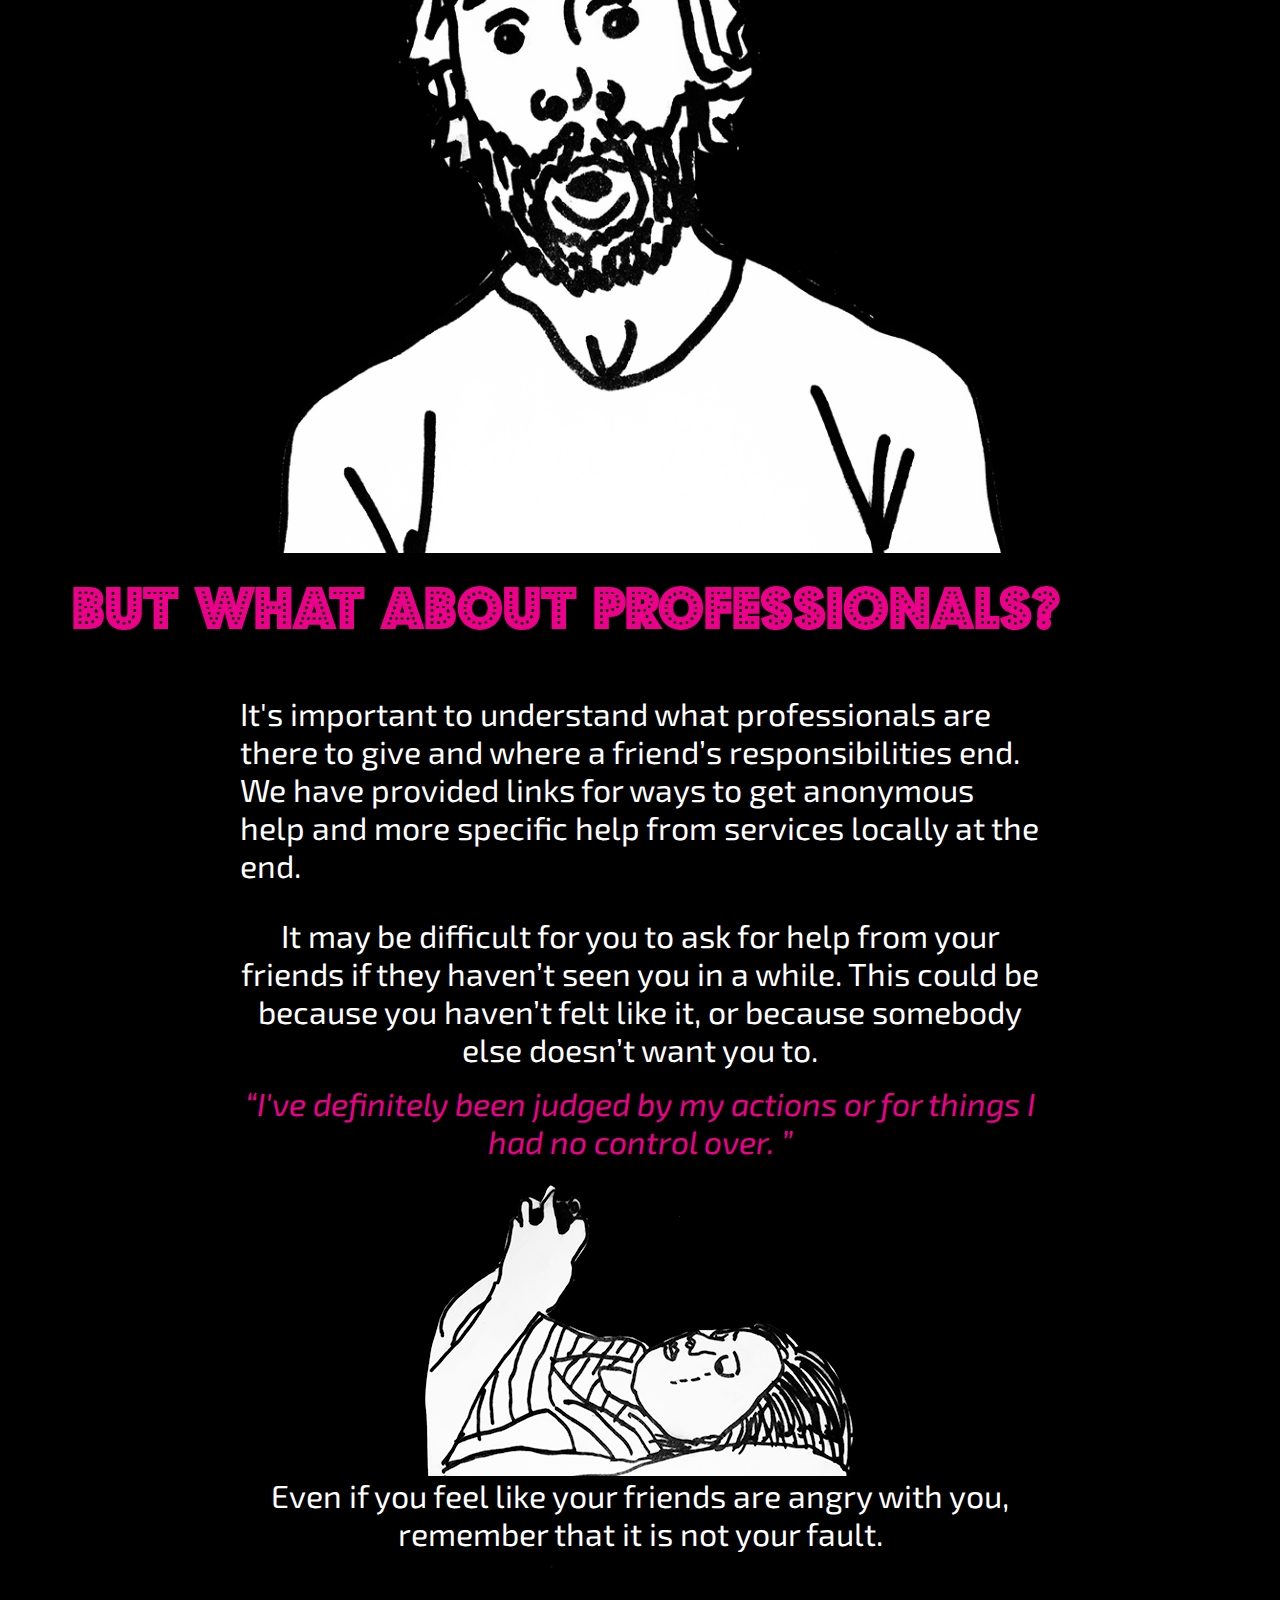
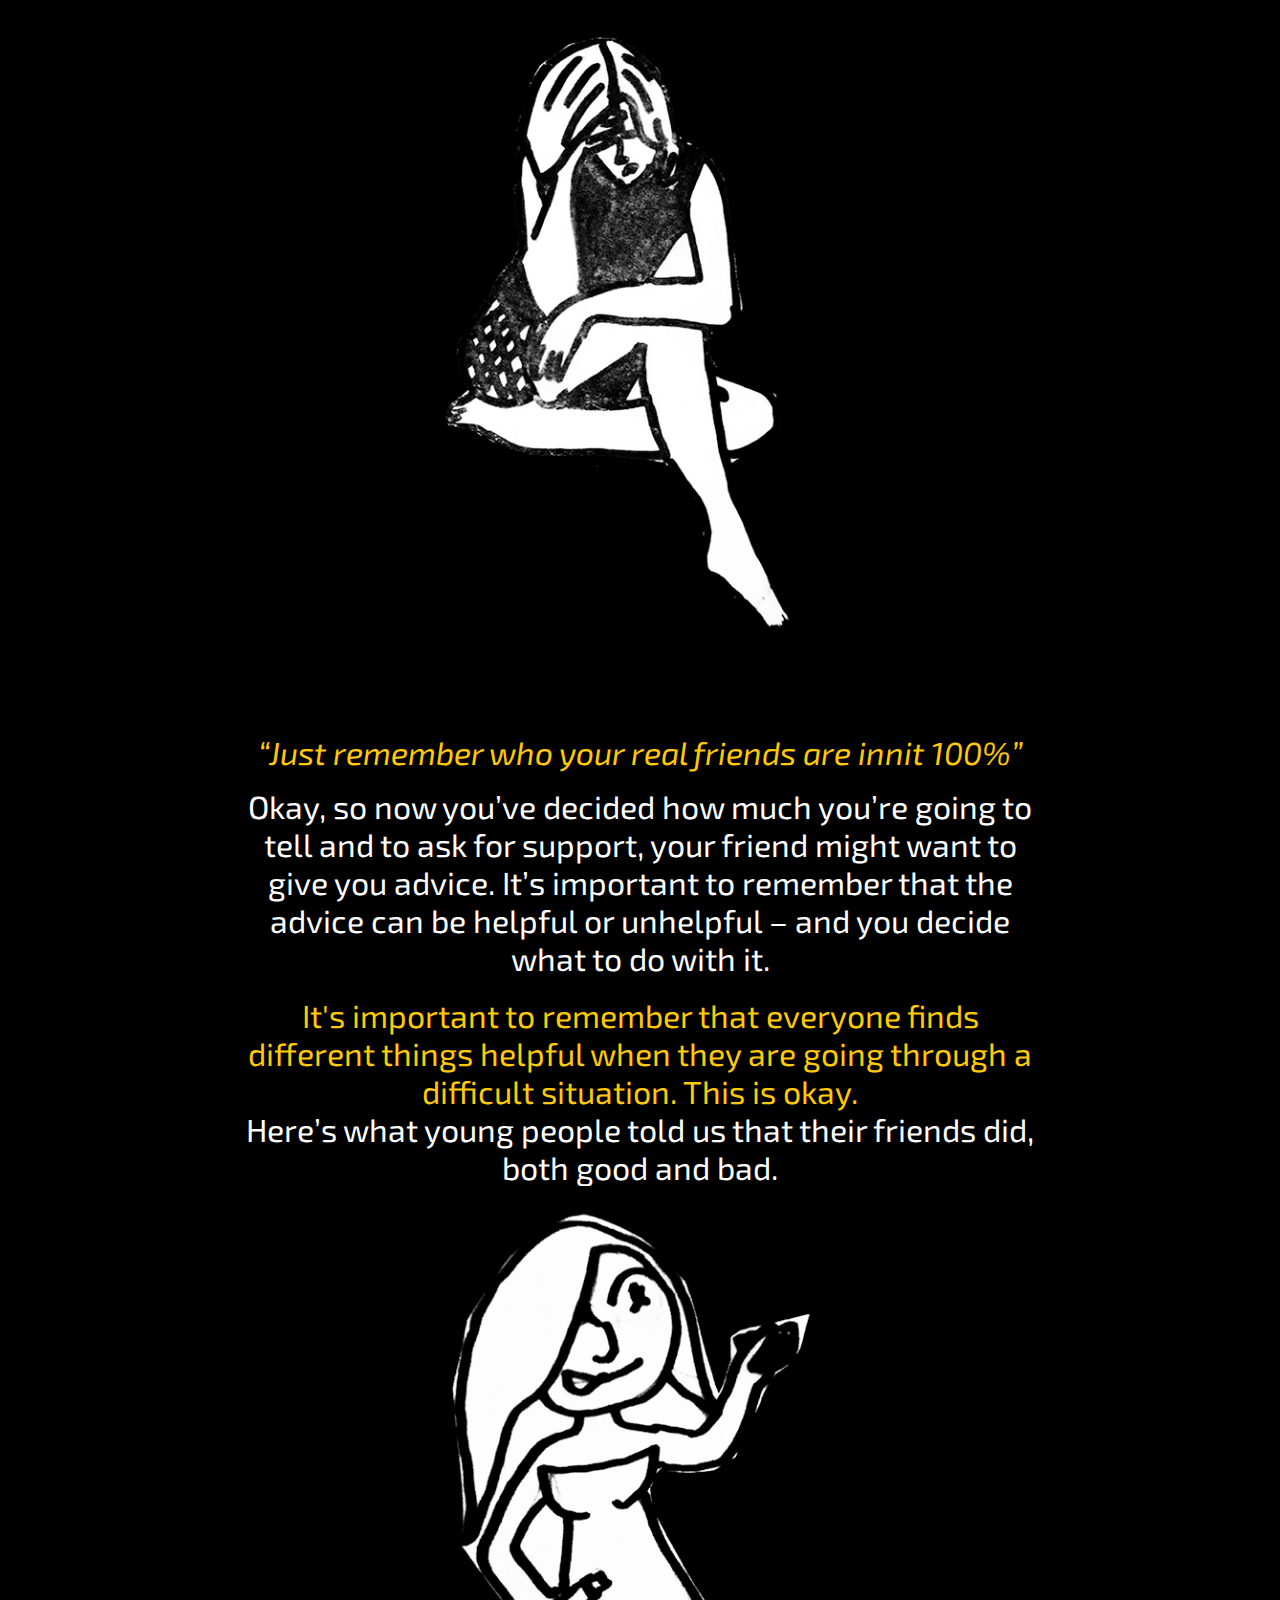
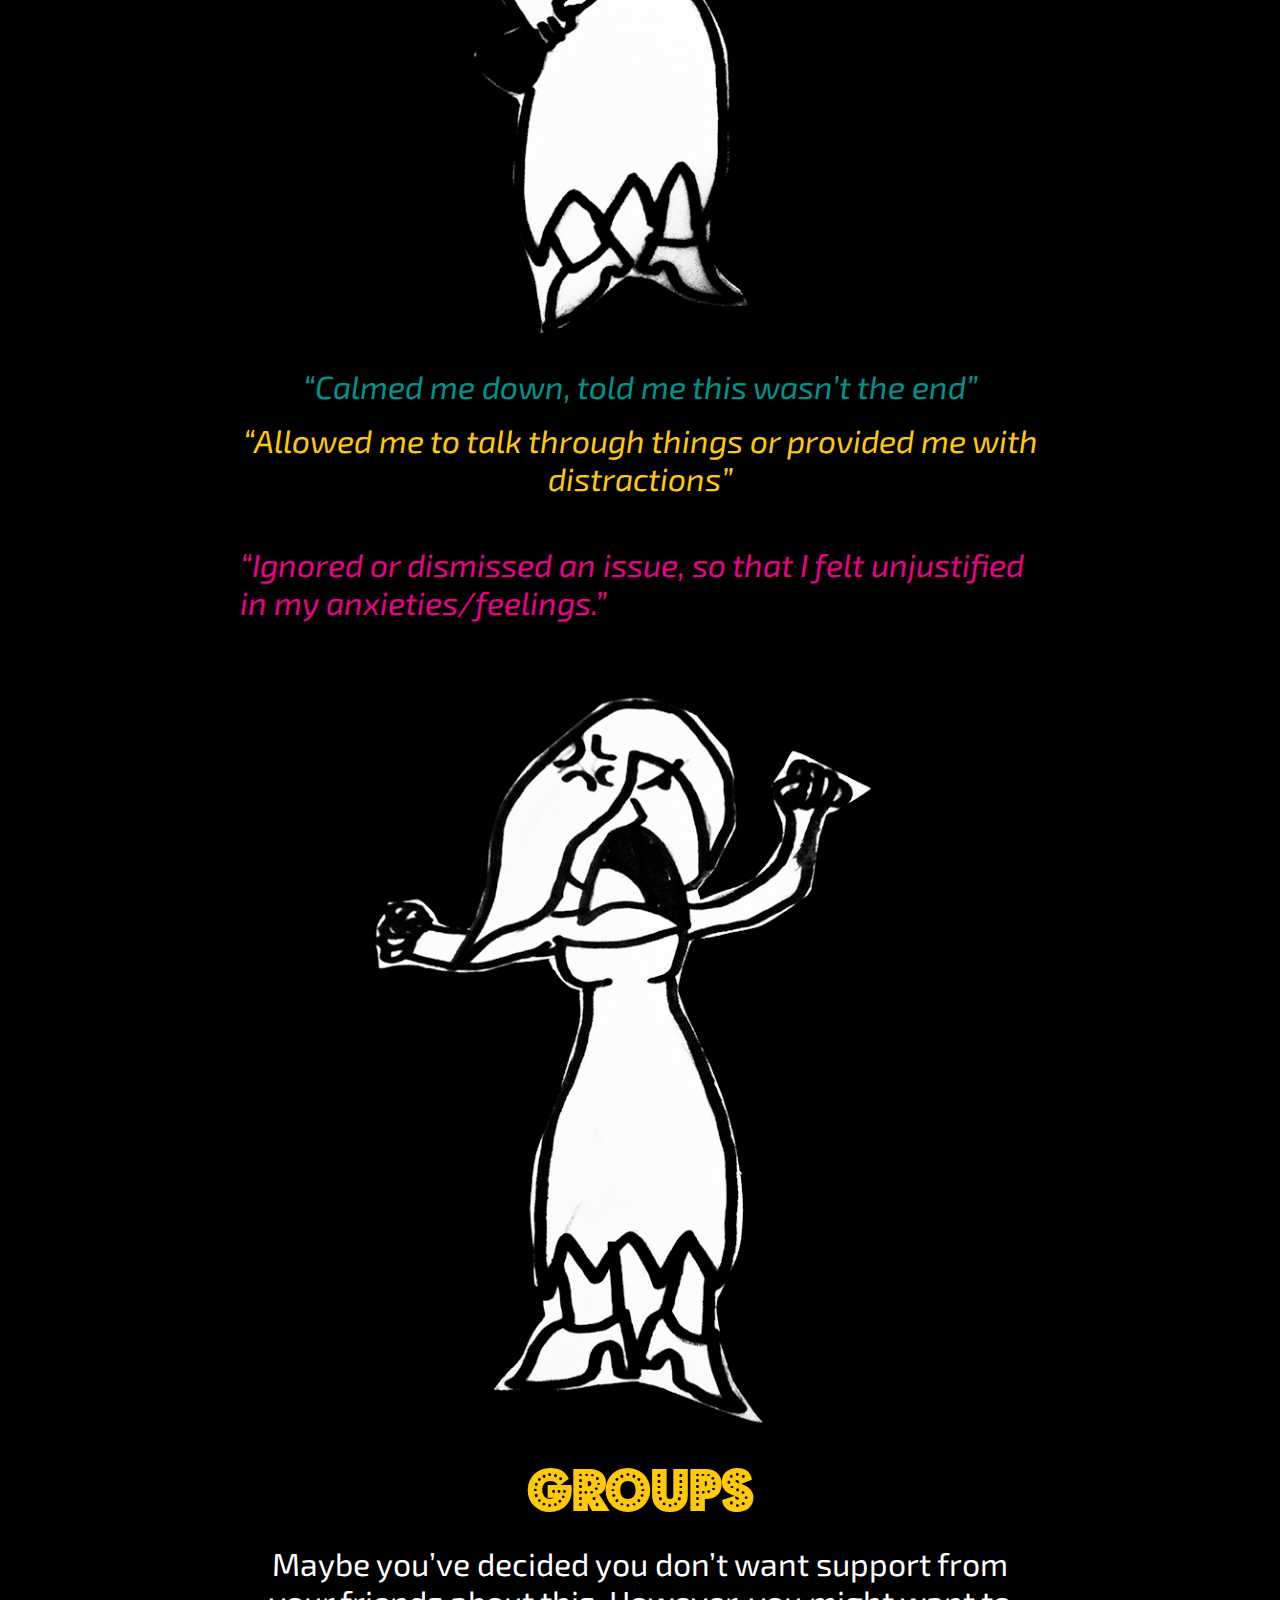
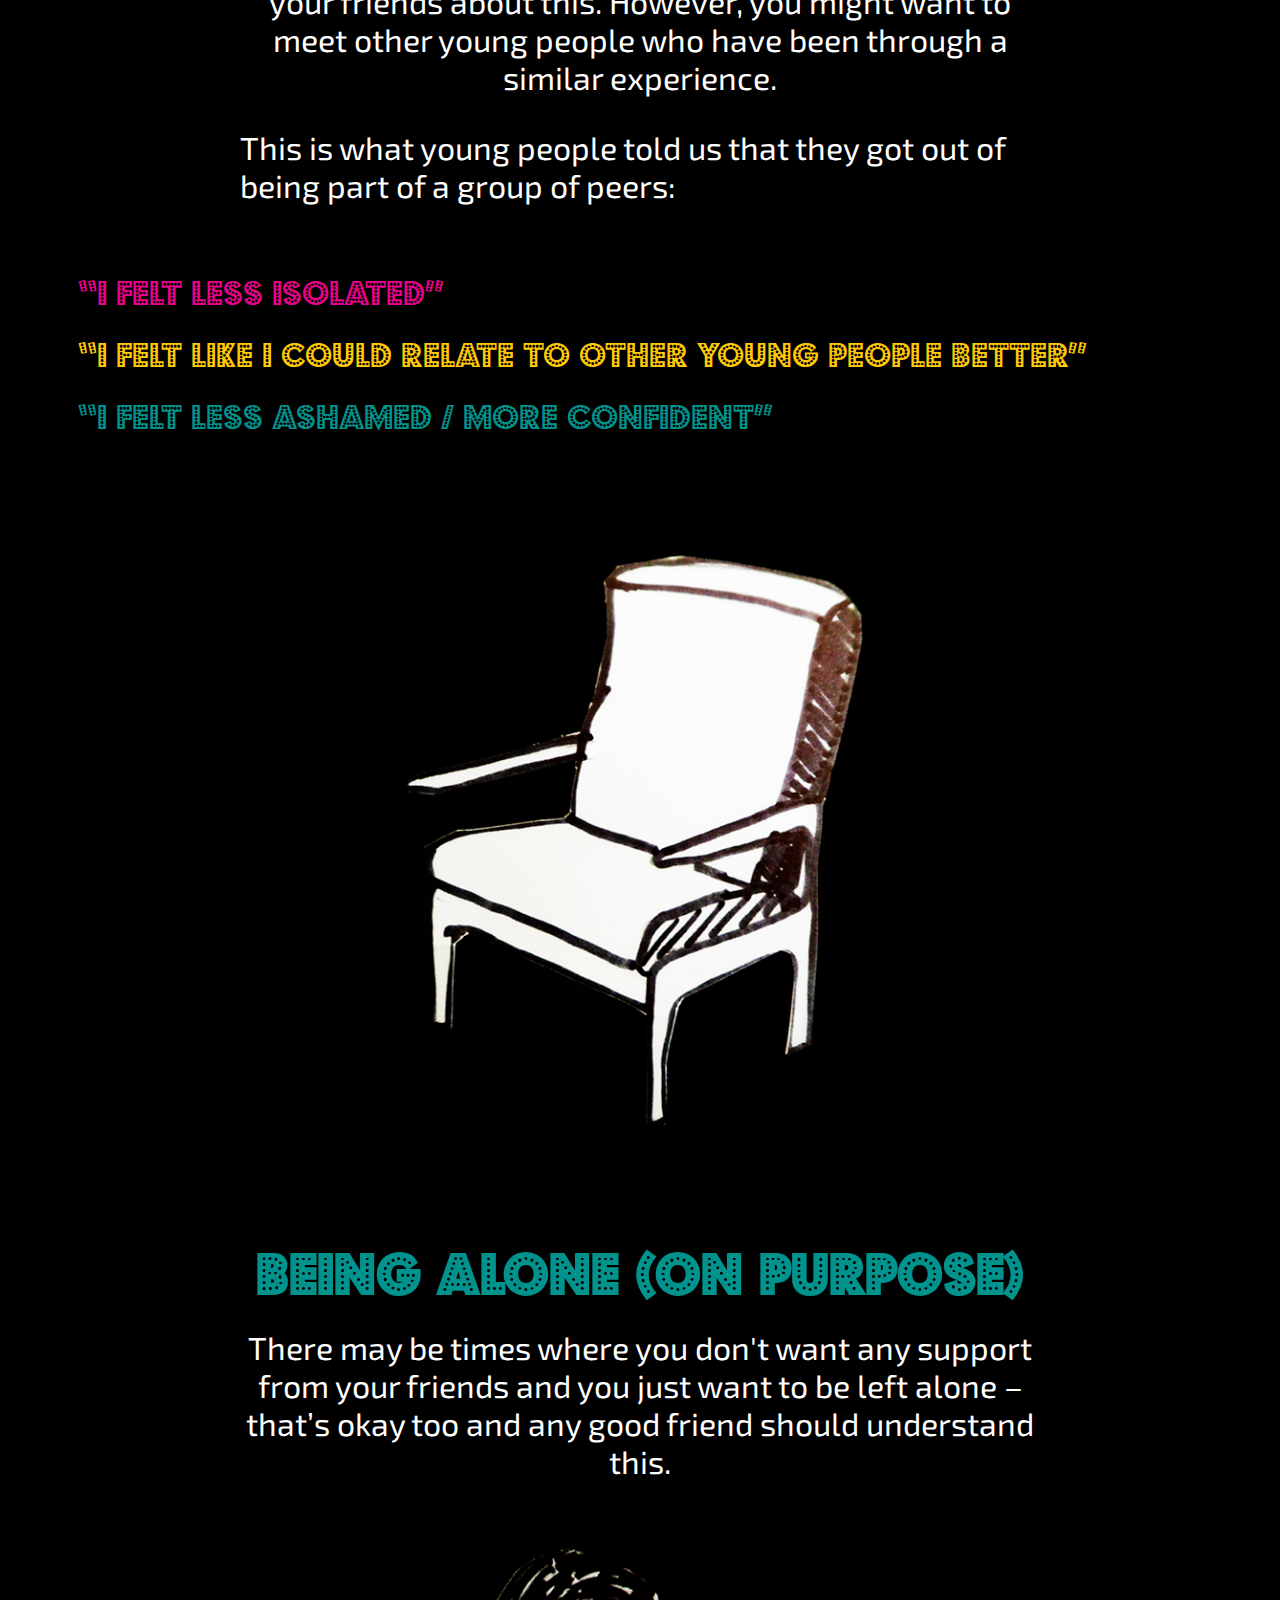
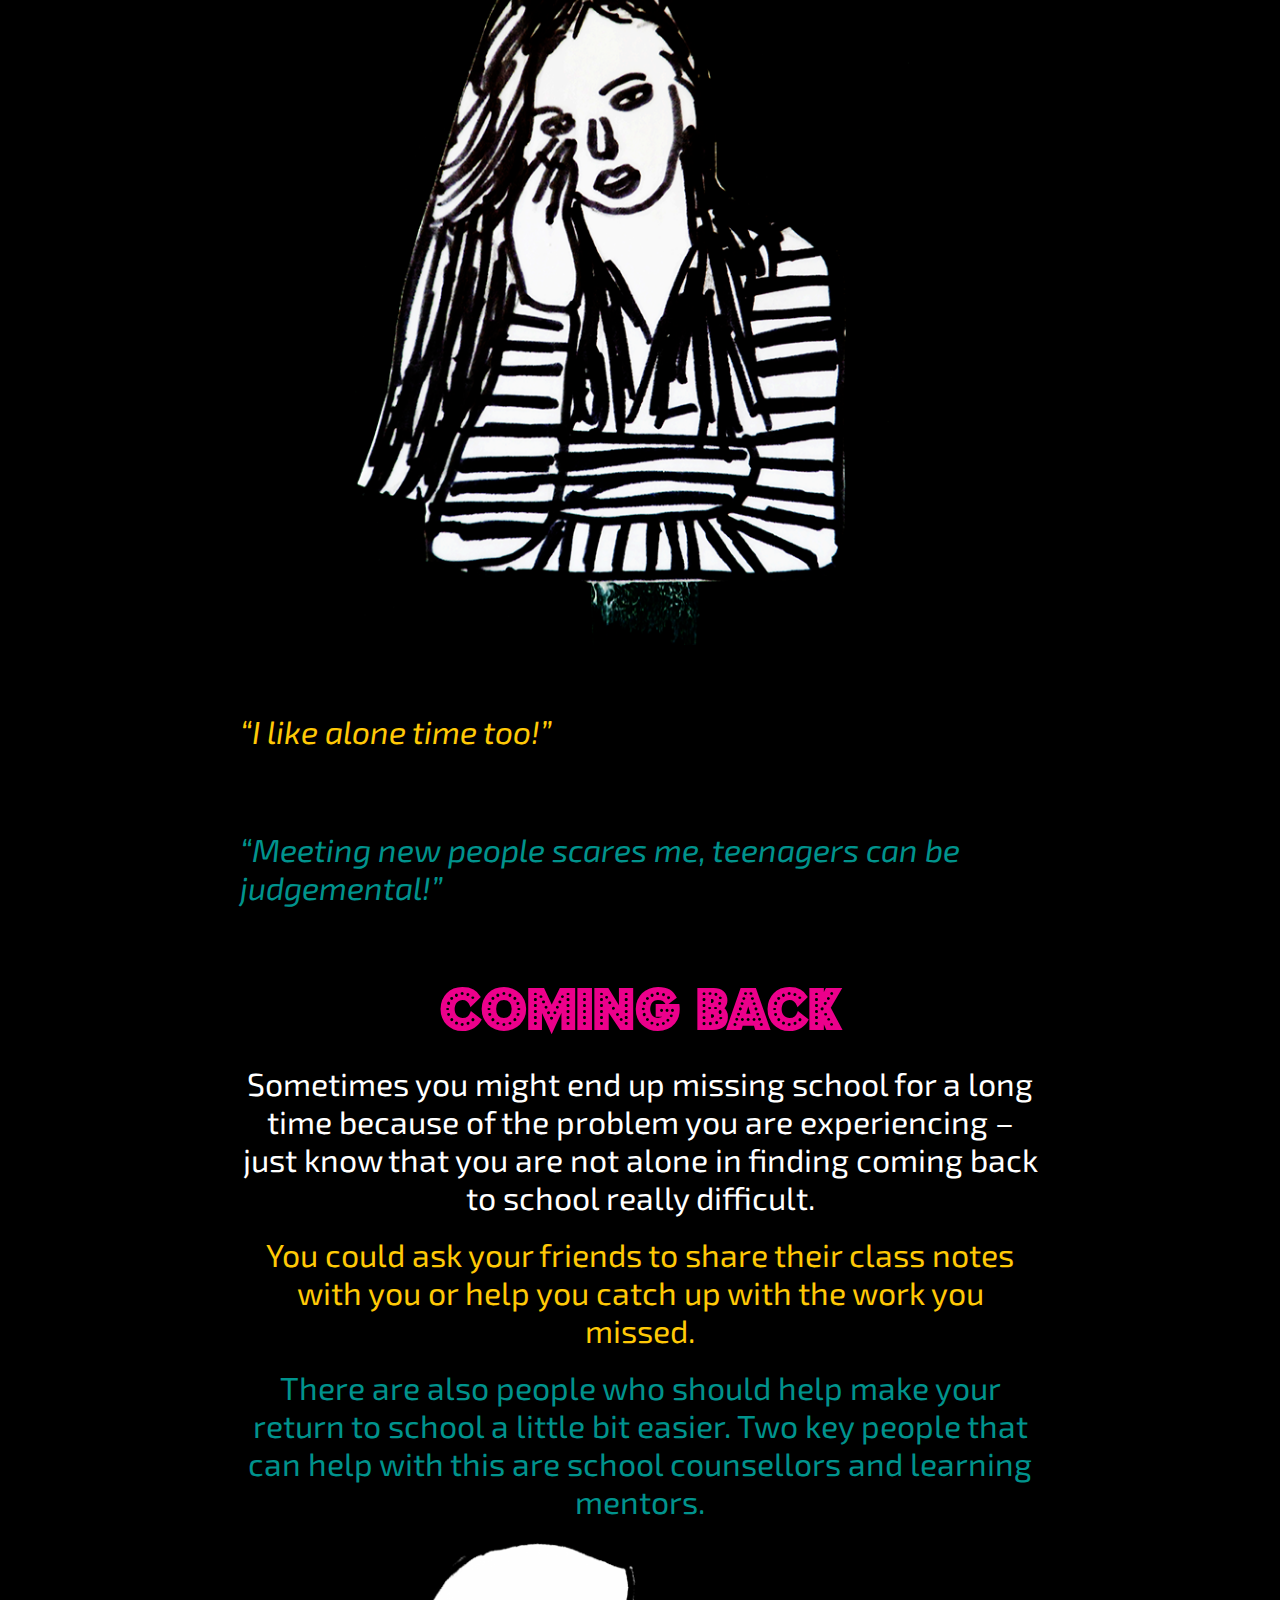
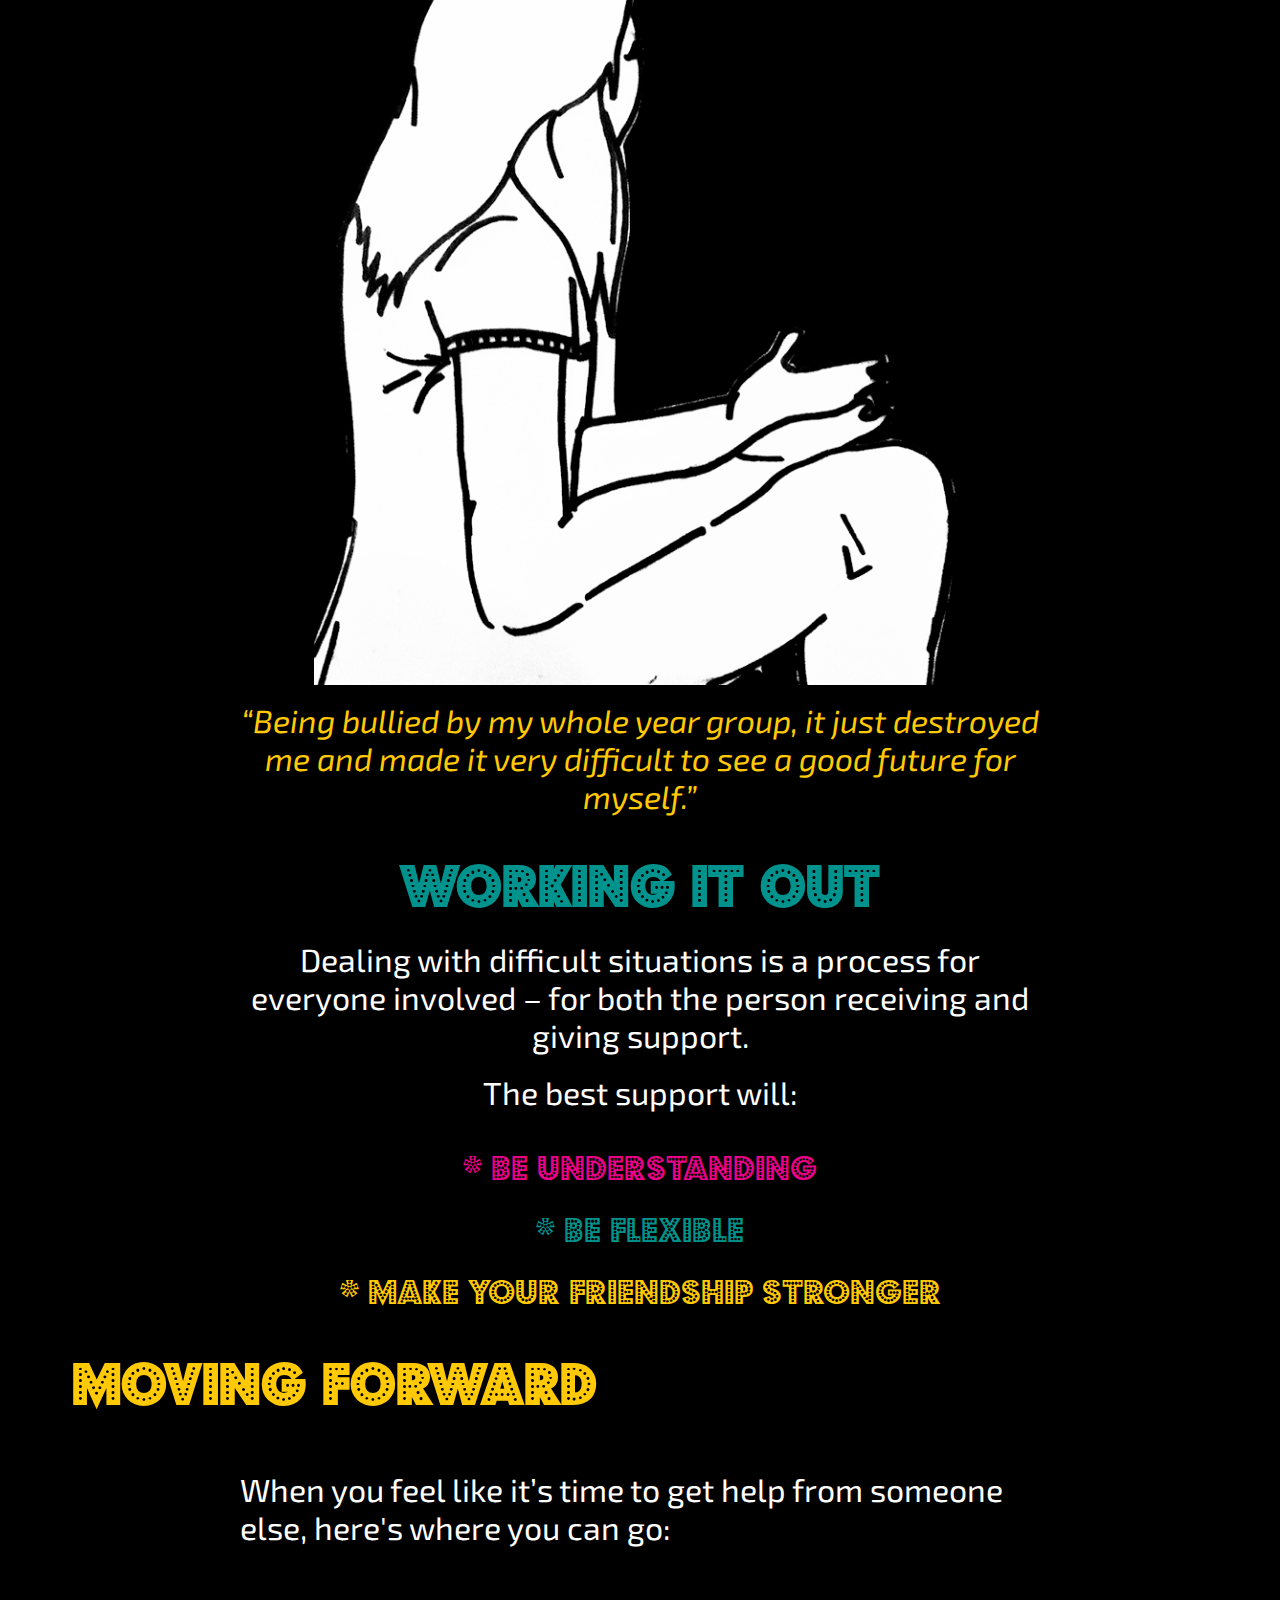
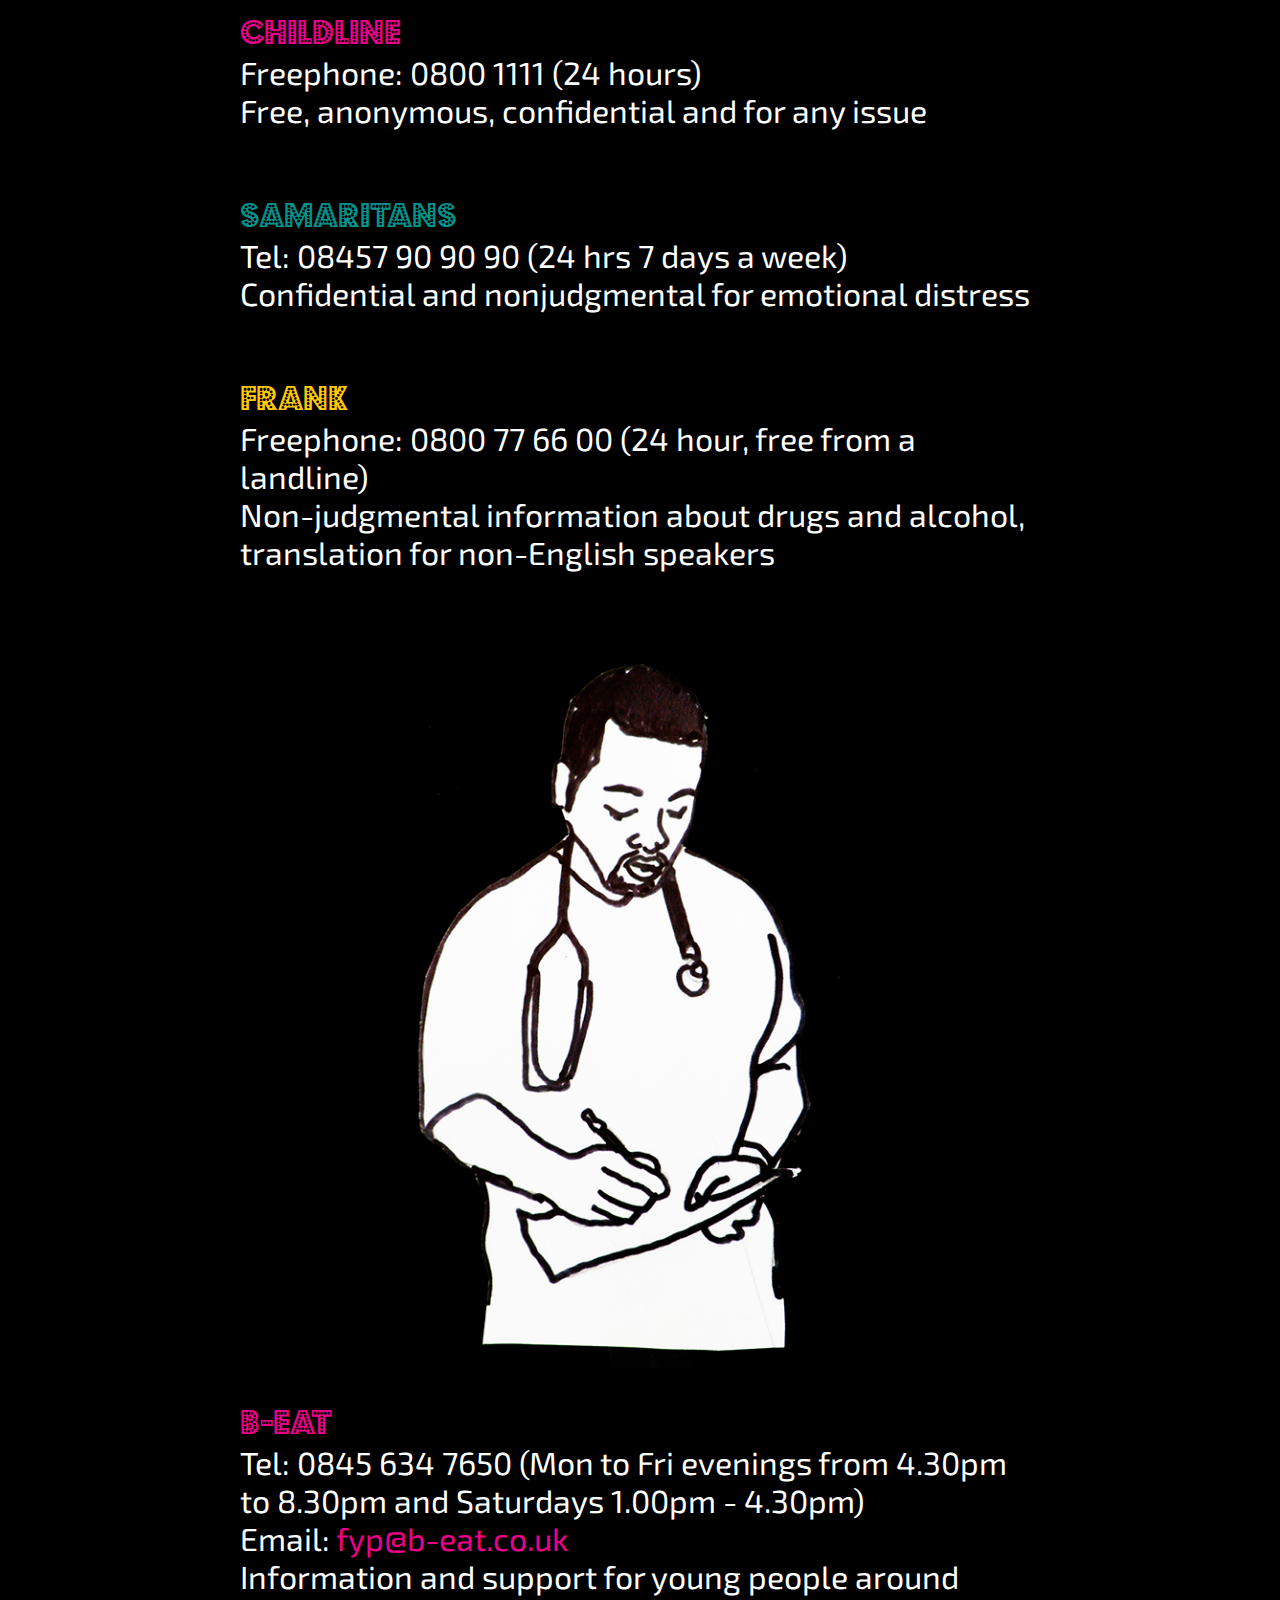
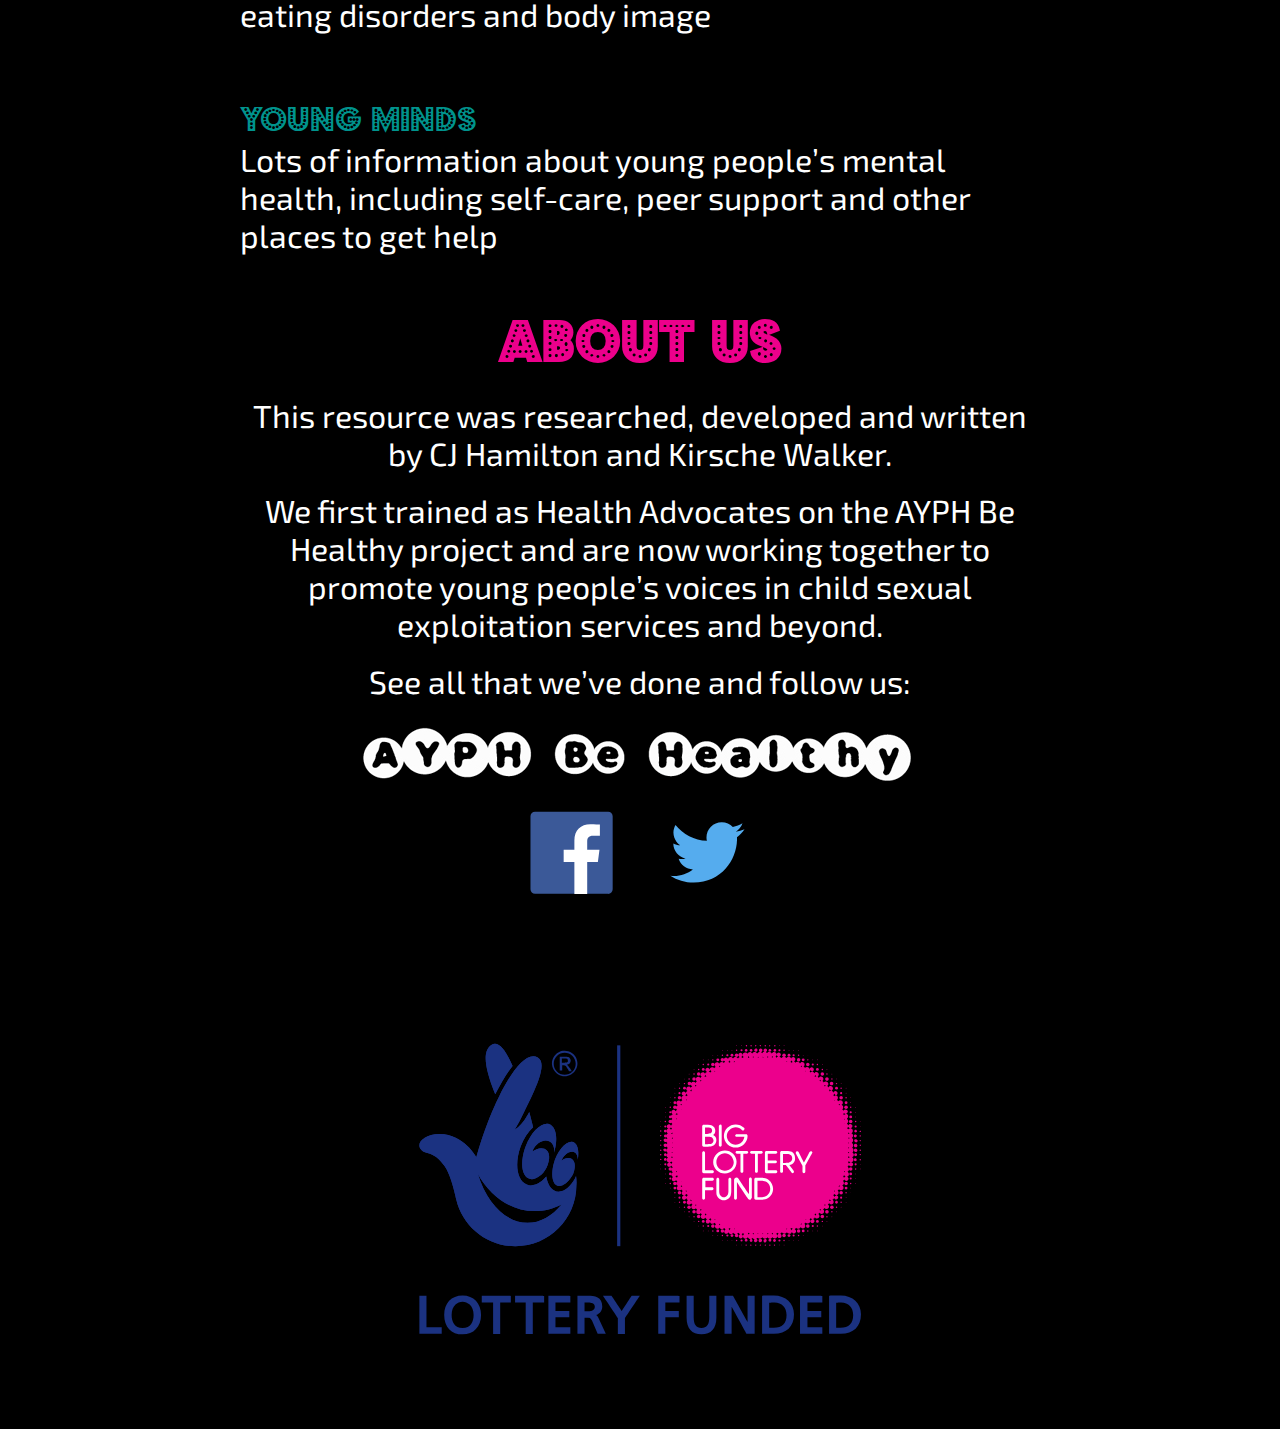
==== commit 8c607063: "National lottery logo added" ====
--- a/ask-for-support.html
+++ b/ask-for-support.html
@@ -50,7 +50,7 @@
 		} 
 
 	    $('#fullpage').fullpage({
-        	anchors:['header', 'friends', 'boundaries', 'professionals', 'isolation', 'isolation-from-friends', 'decisions', 'quotes-good', 'quotes-bad', 'groups', 'groups-quotes', 'alone-time',  'alone-time-quotes', 'class-notes', 'bullied', 'difficult-situations', 'help', 'help-2', 'about-us'],
+        	anchors:['header', 'friends', 'boundaries', 'professionals', 'isolation', 'isolation-from-friends', 'decisions', 'quotes-good', 'quotes-bad', 'groups', 'groups-quotes', 'alone-time',  'alone-time-quotes', 'class-notes', 'bullied', 'difficult-situations', 'help', 'help-2', 'about-us', 'funding'],
         	scrollOverflow: true,
         	recordHistory: false
     	});
@@ -347,8 +347,11 @@
 			<div class="social"><a href="https://twitter.com/AYPHbehealthy" target="_blank"><img src="img/TwitterLogo.svg" alt="Twitter" width="110" height="110"></a></div>	
 		</div>	
 	</div>
-
-  
+	<div class="section black" data-anchor="funding">
+		<div id="logo">
+			<img src="img/funding.svg" alt="Lottery Funded">
+		</div>
+	</div>  
 
 </div>
 
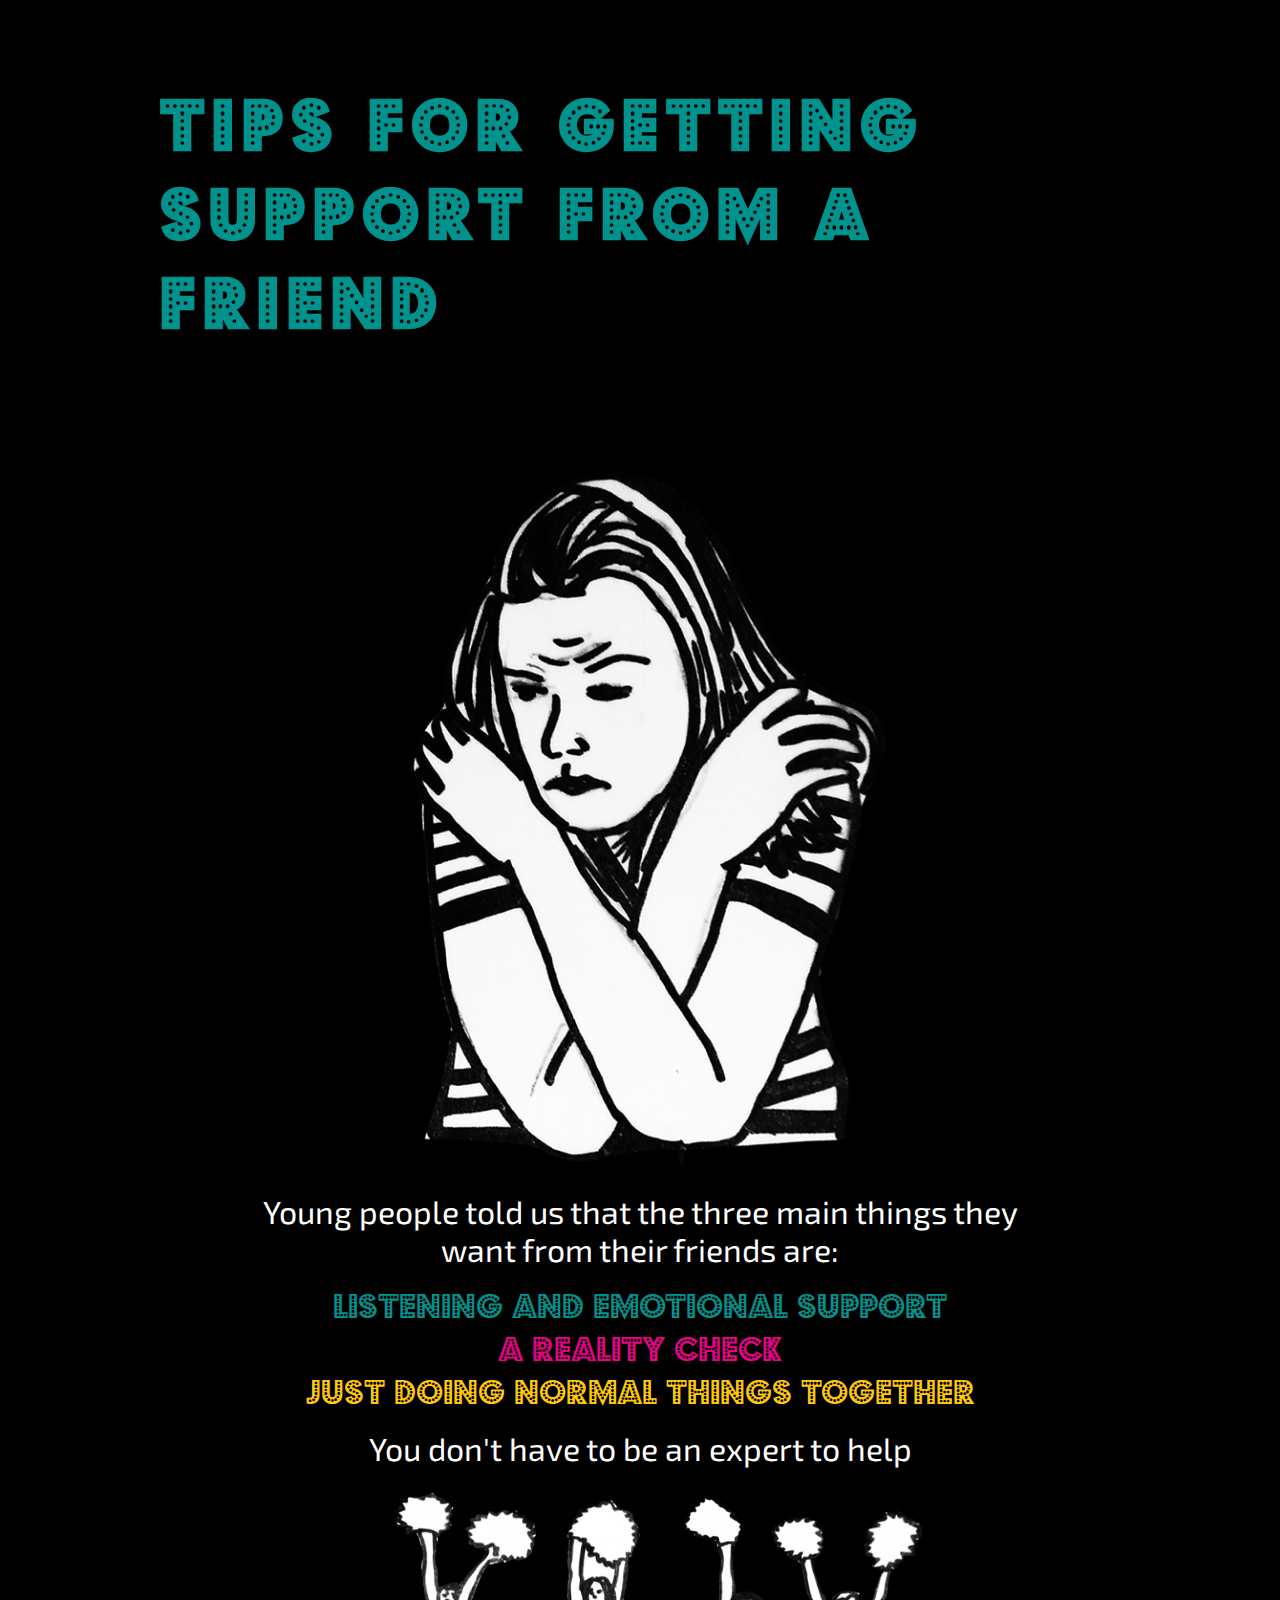
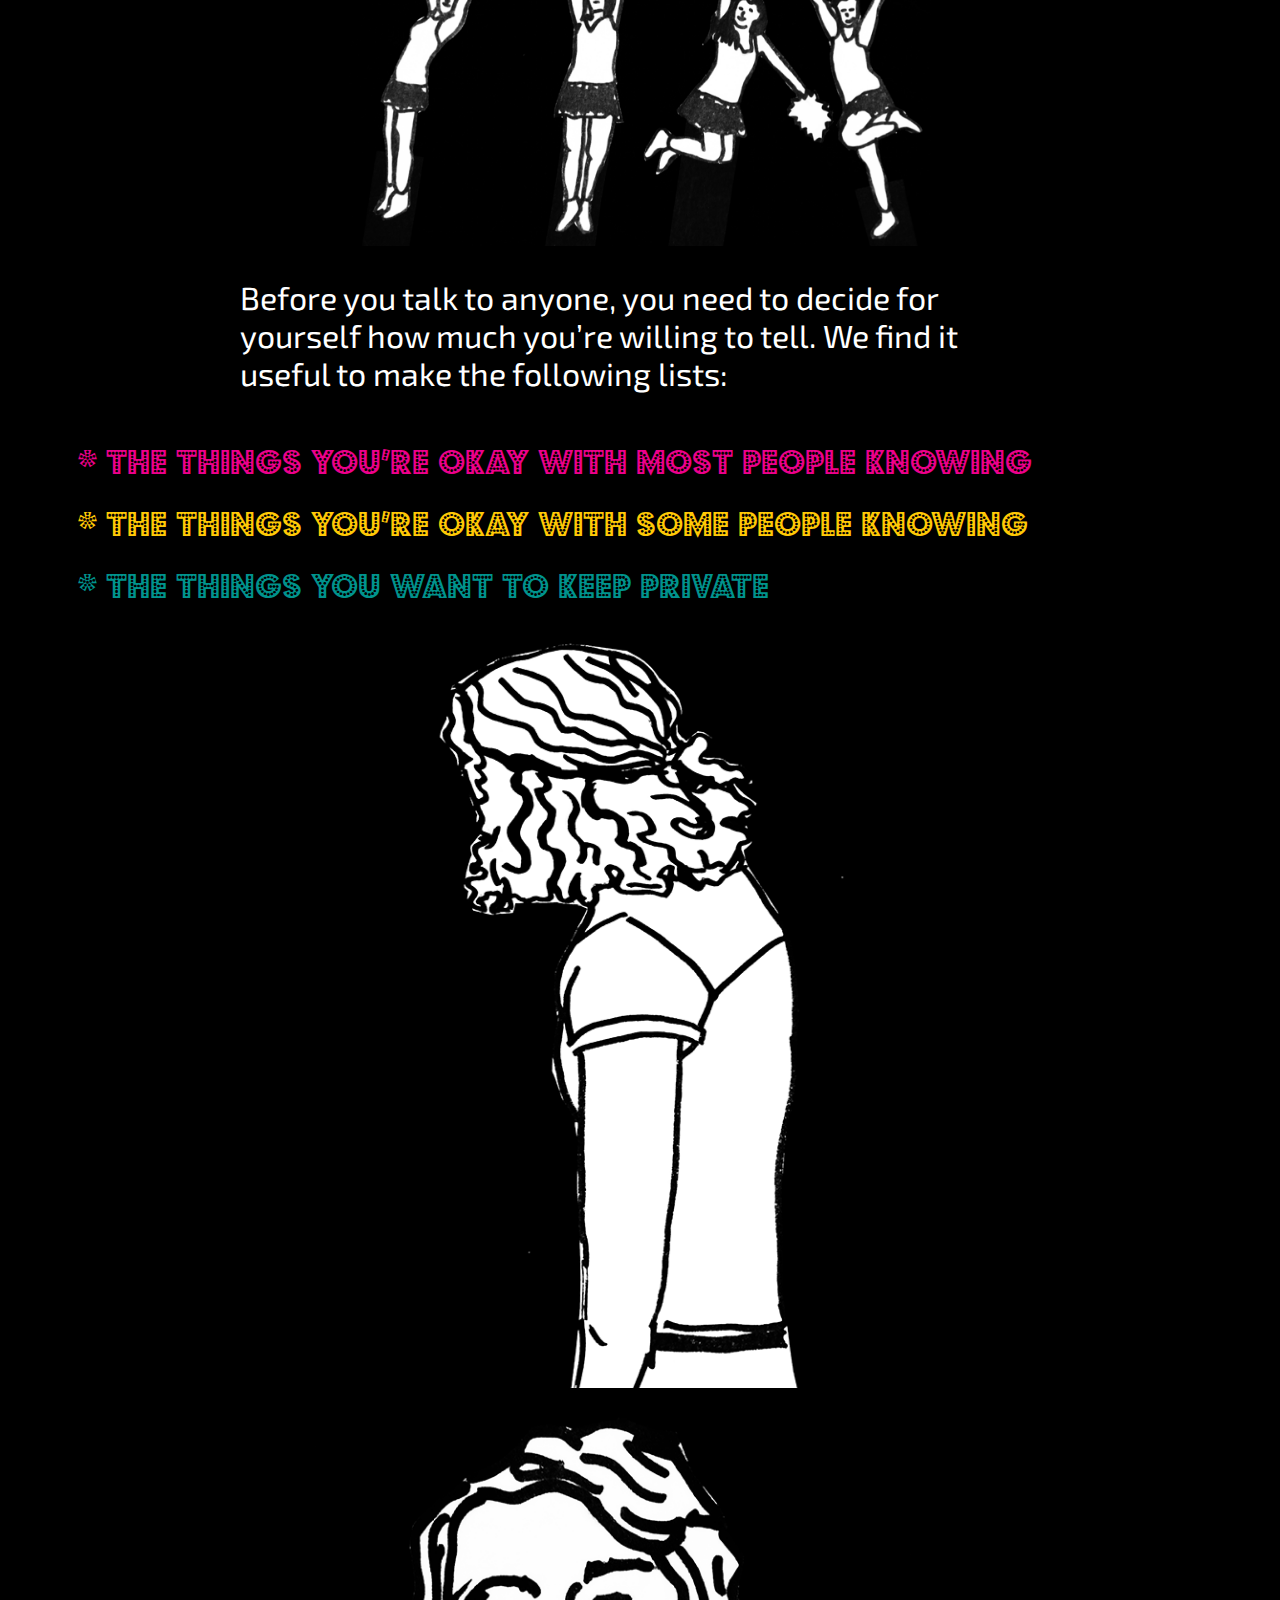
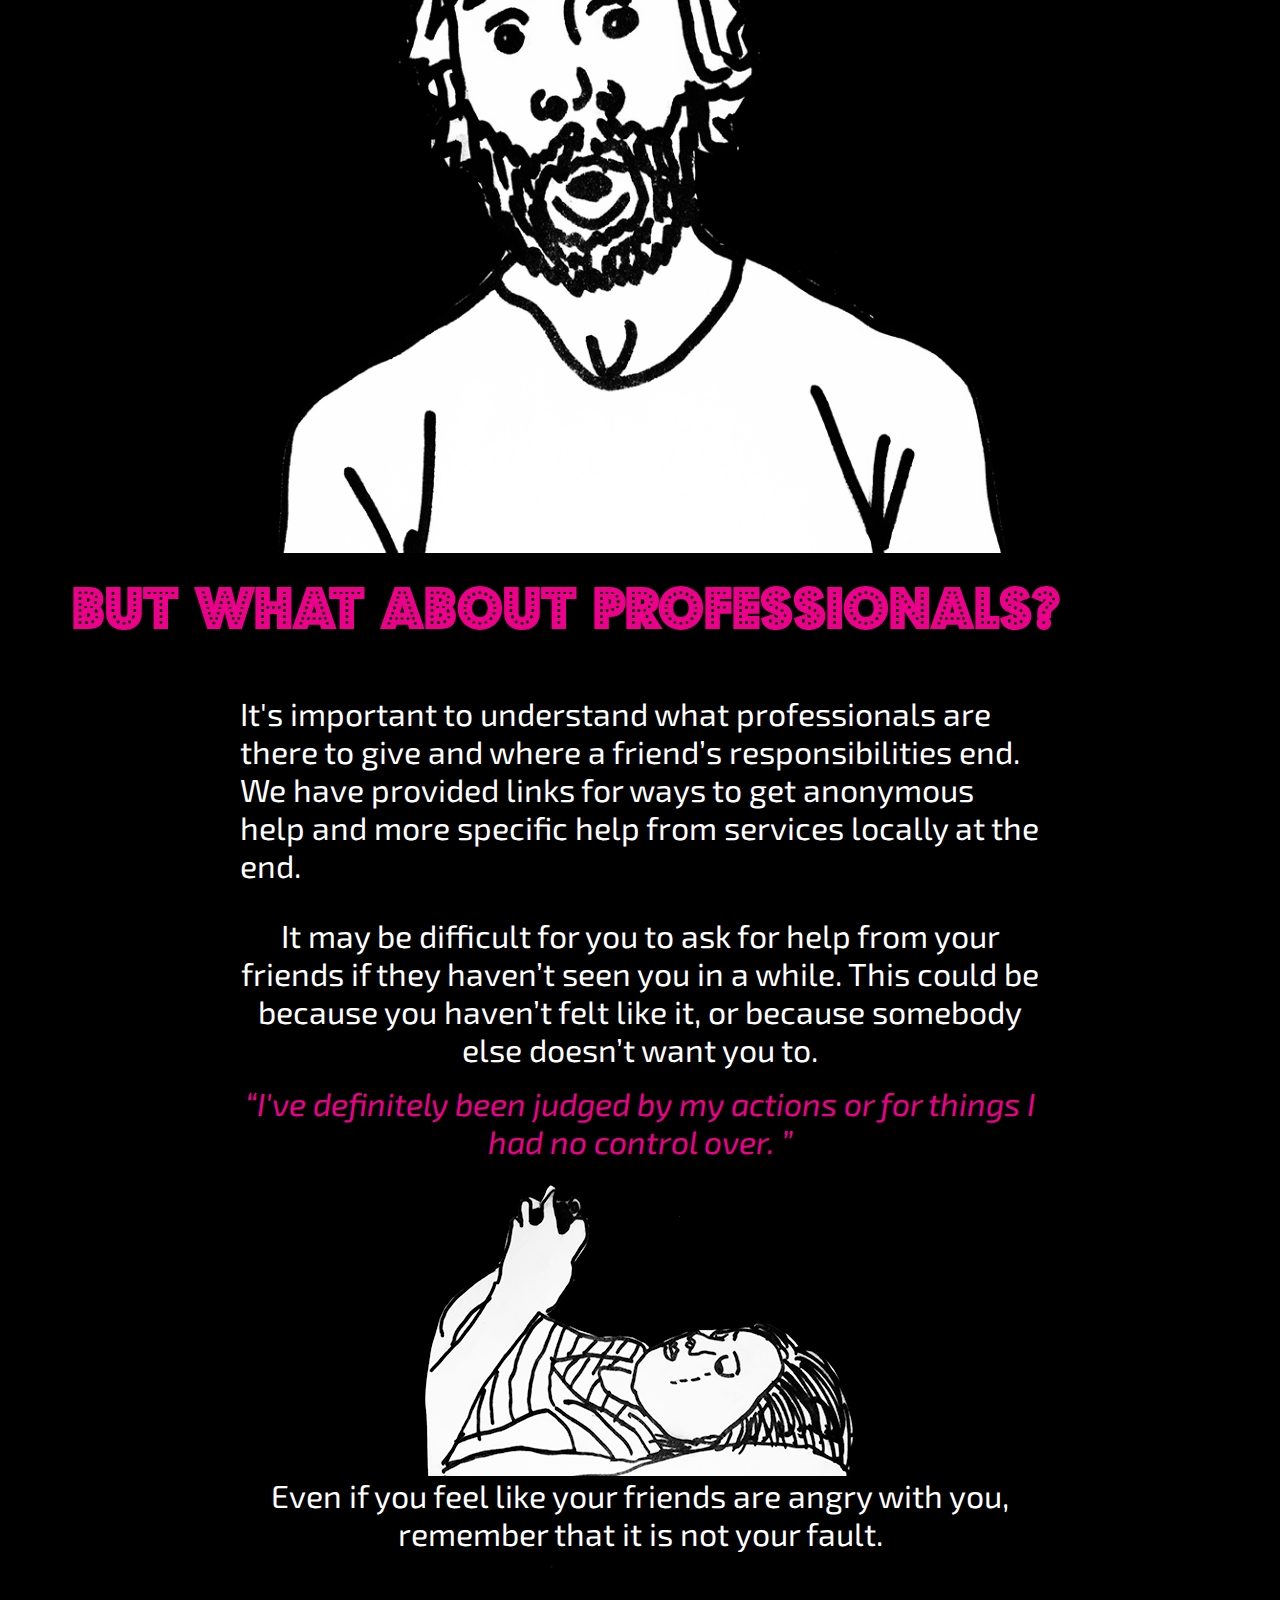
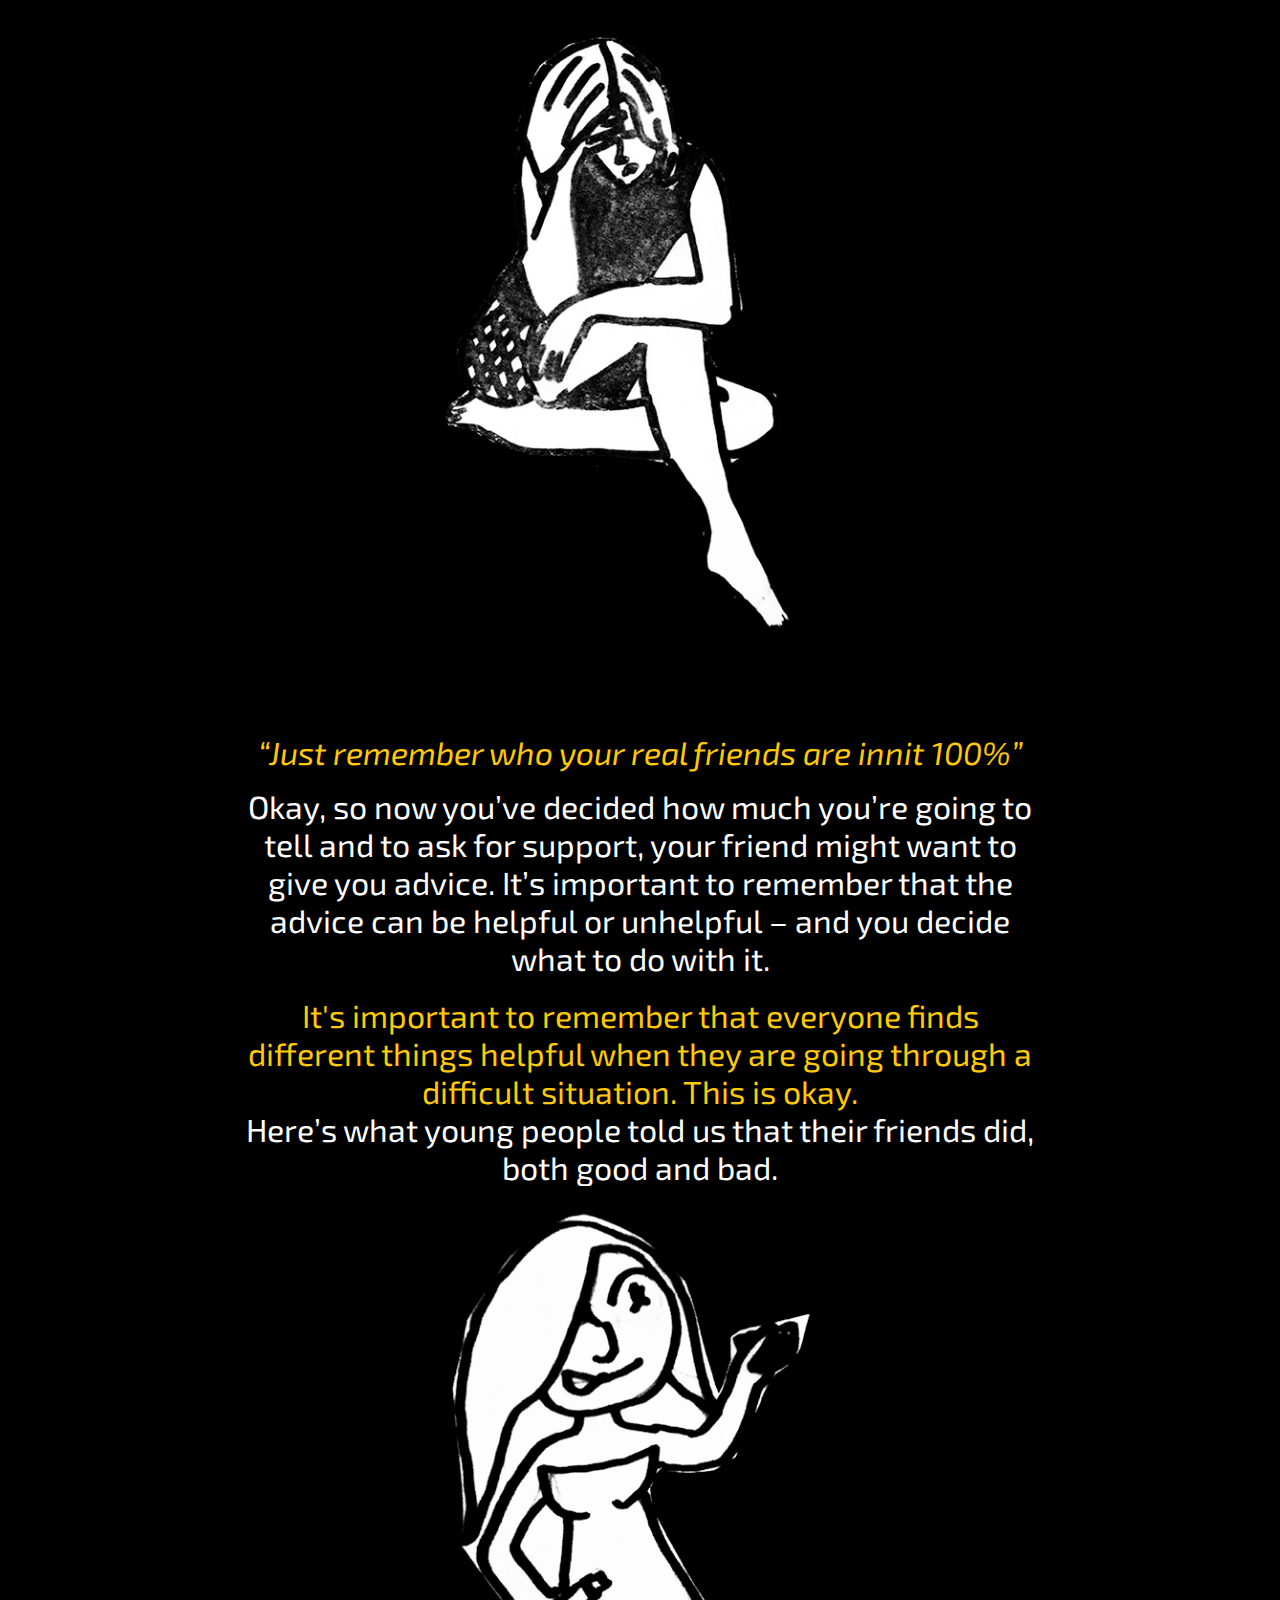
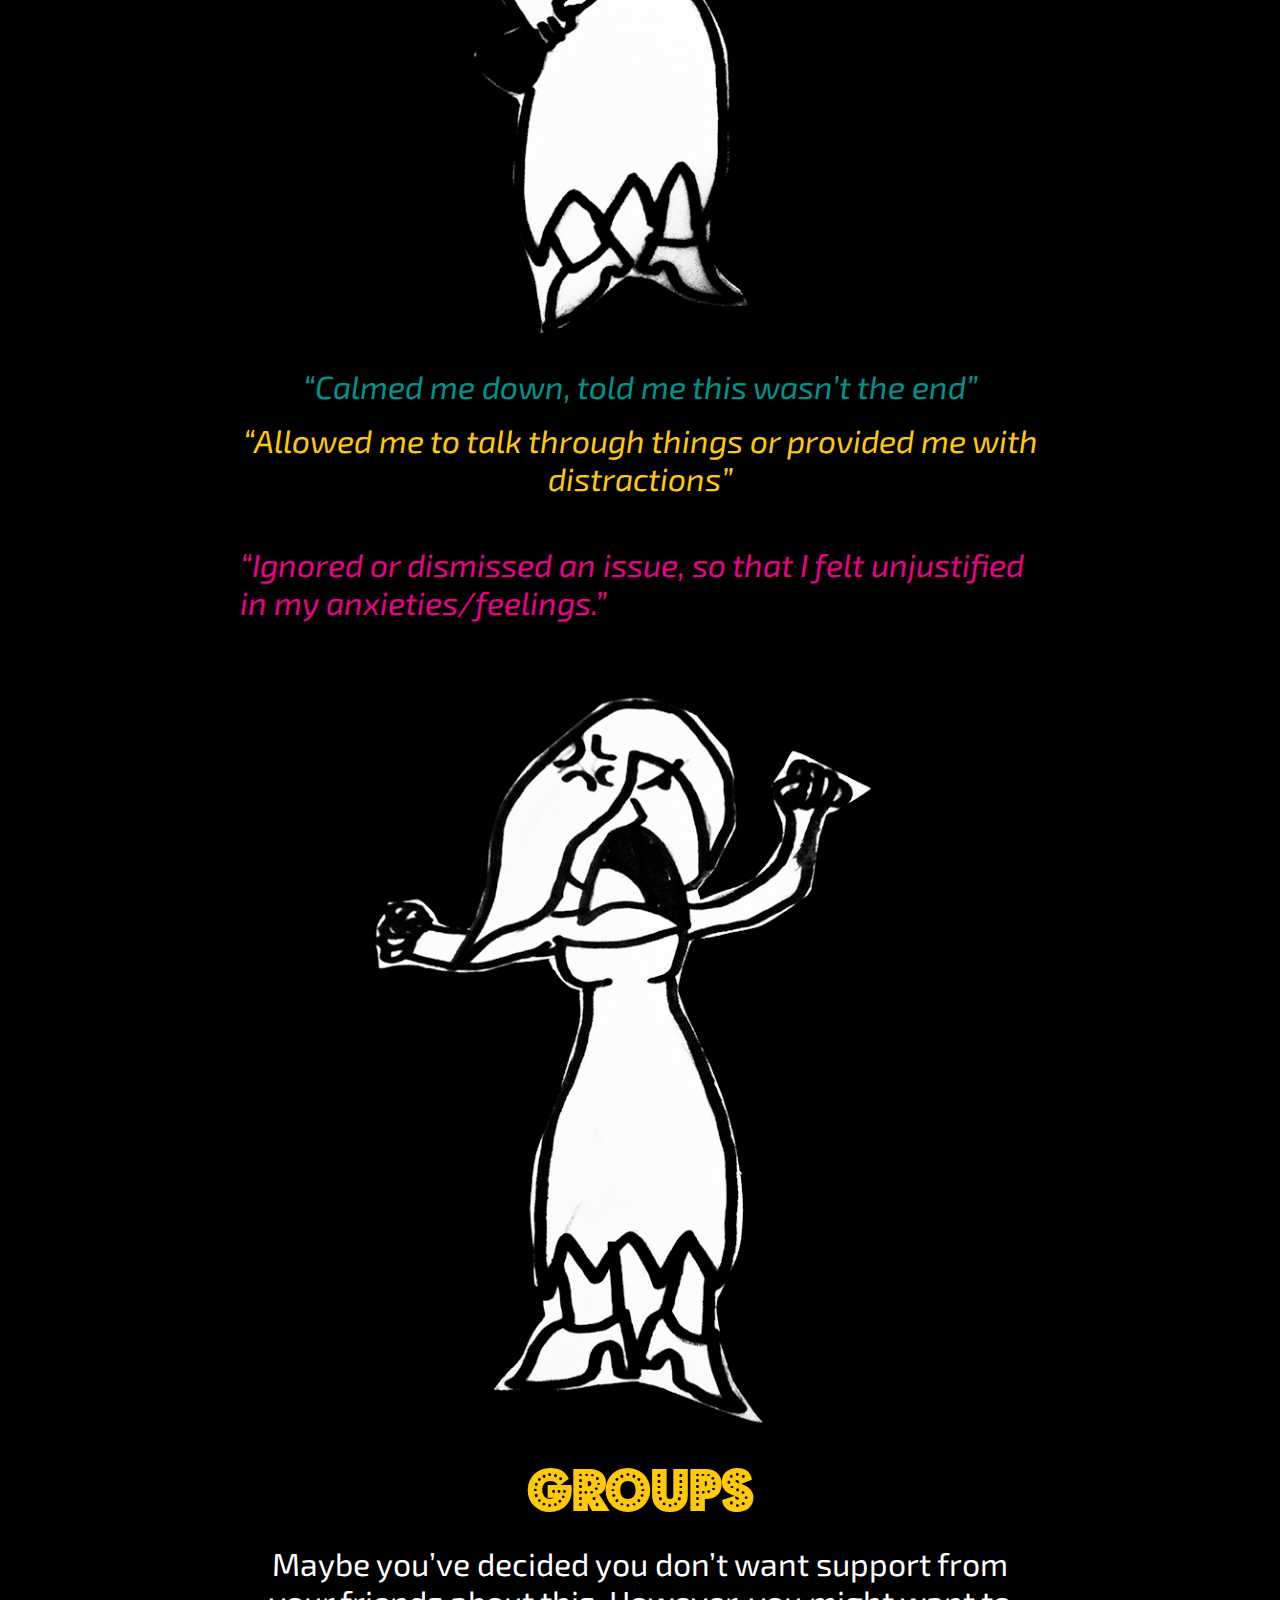
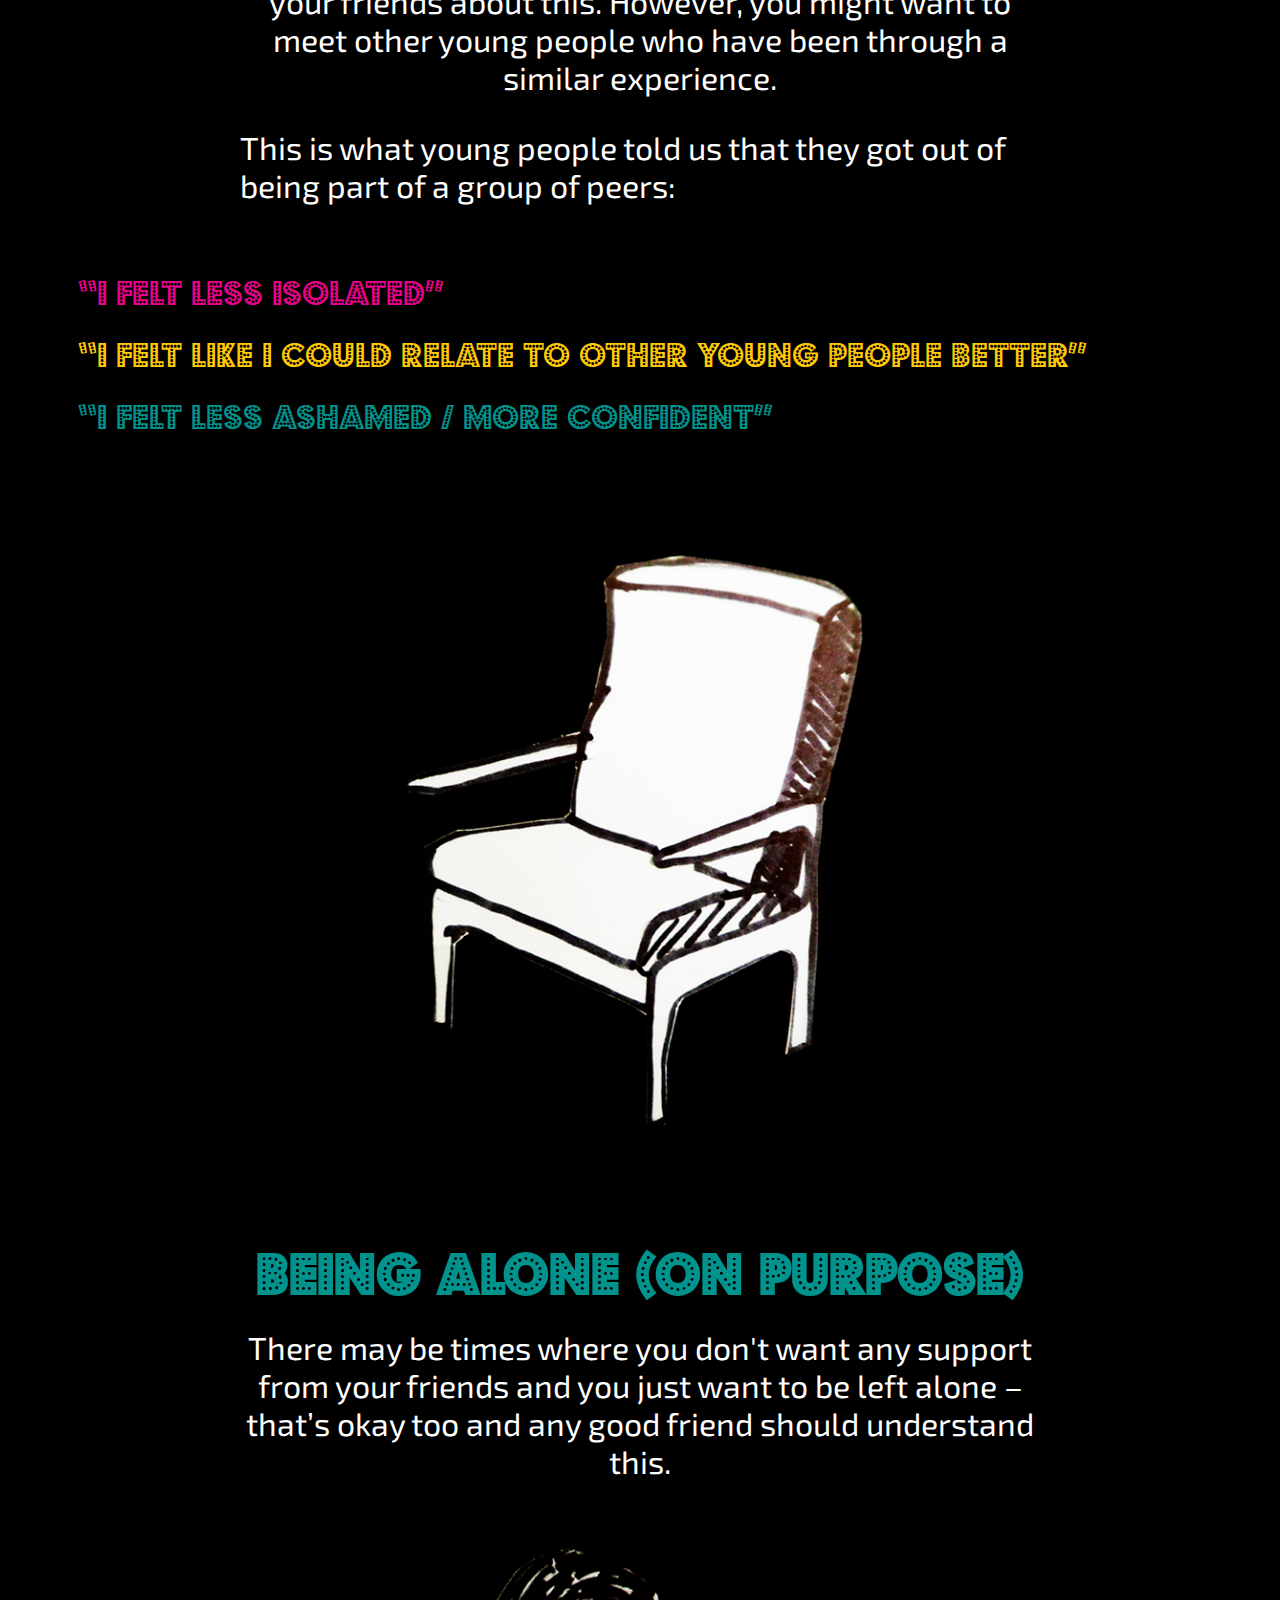
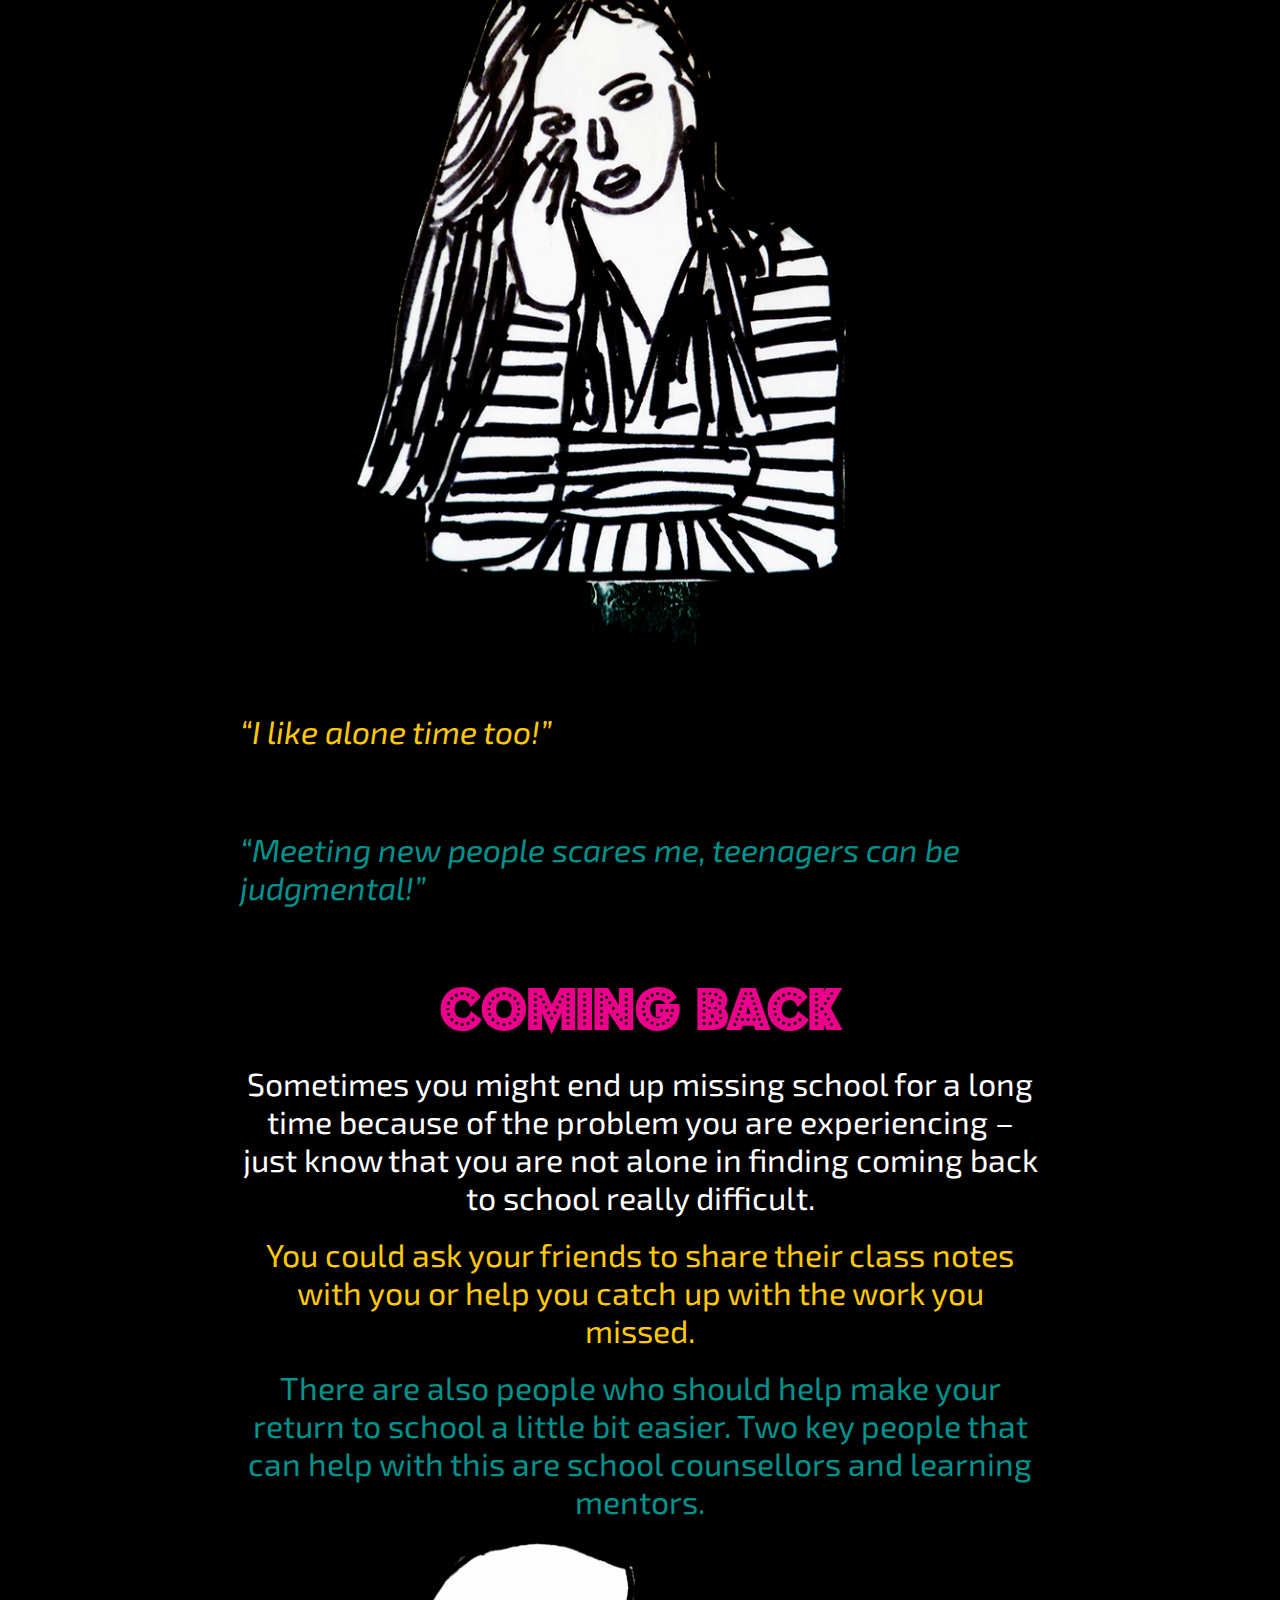
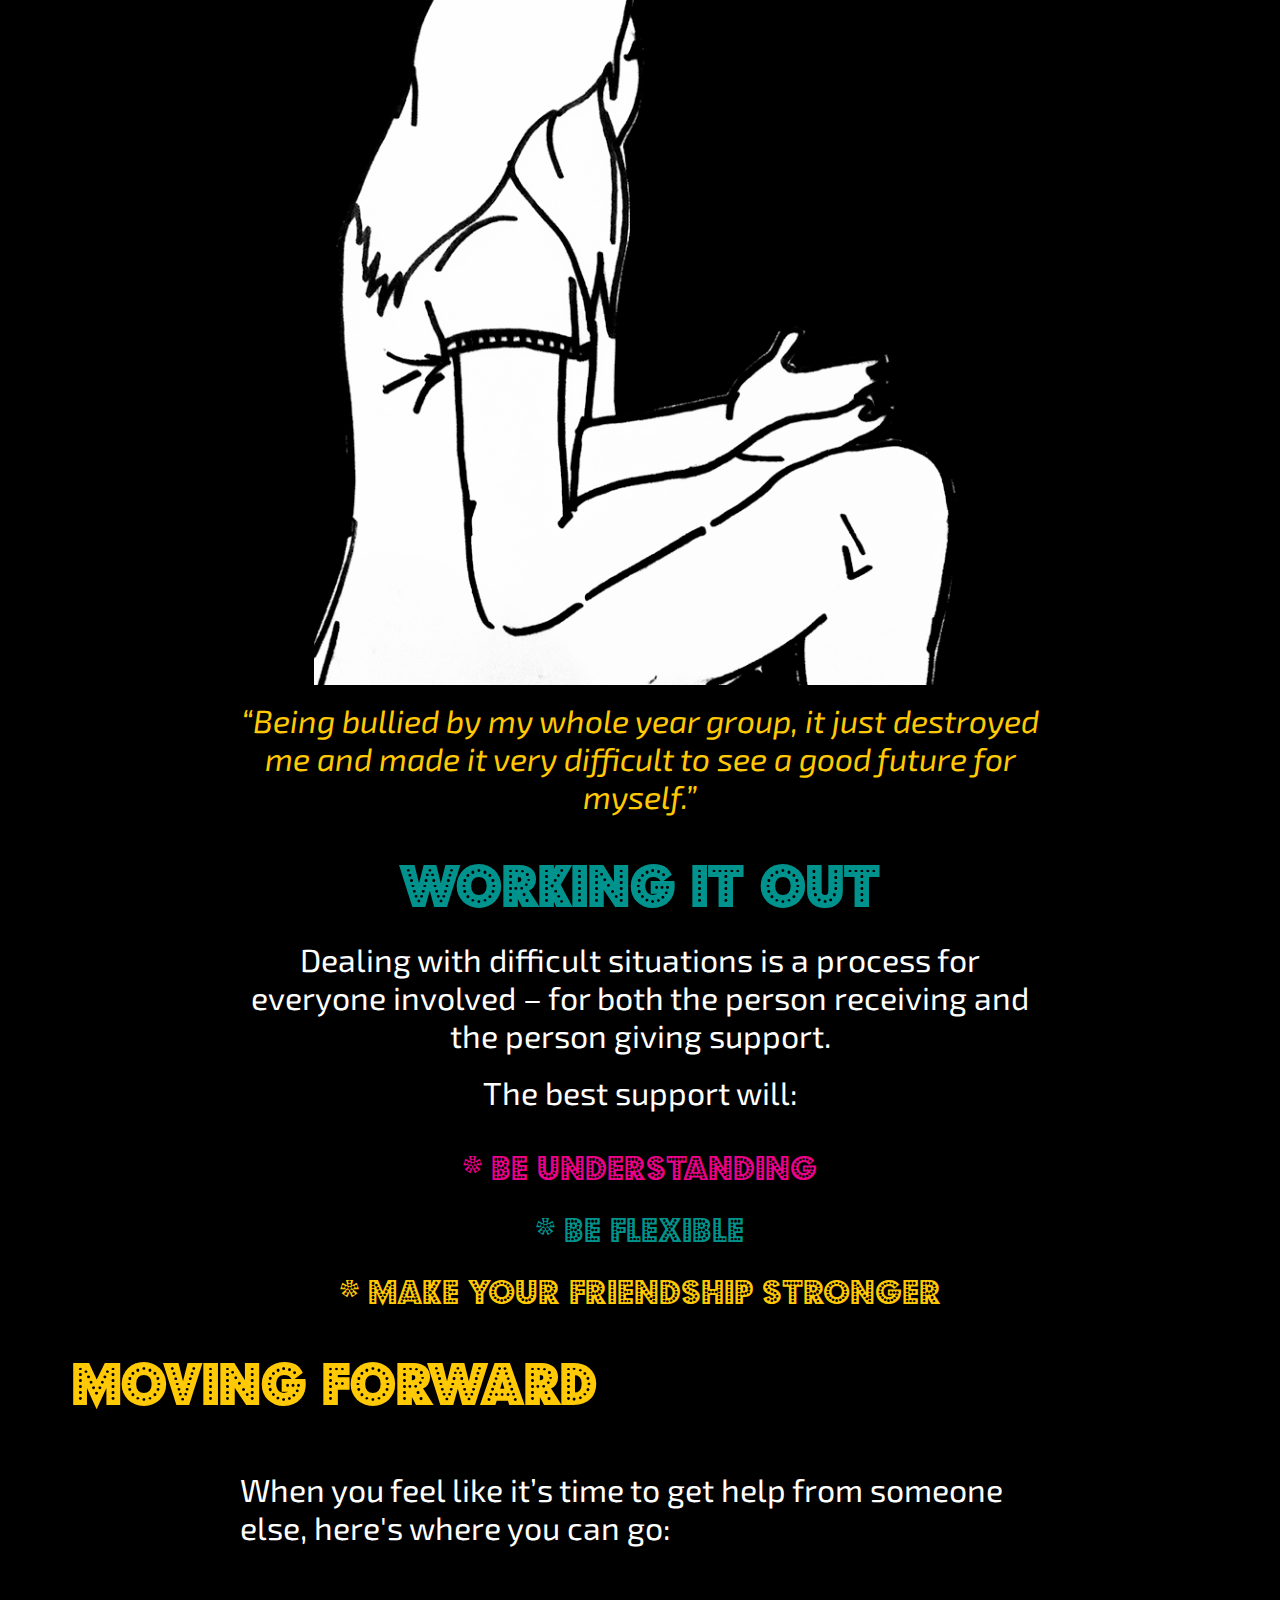
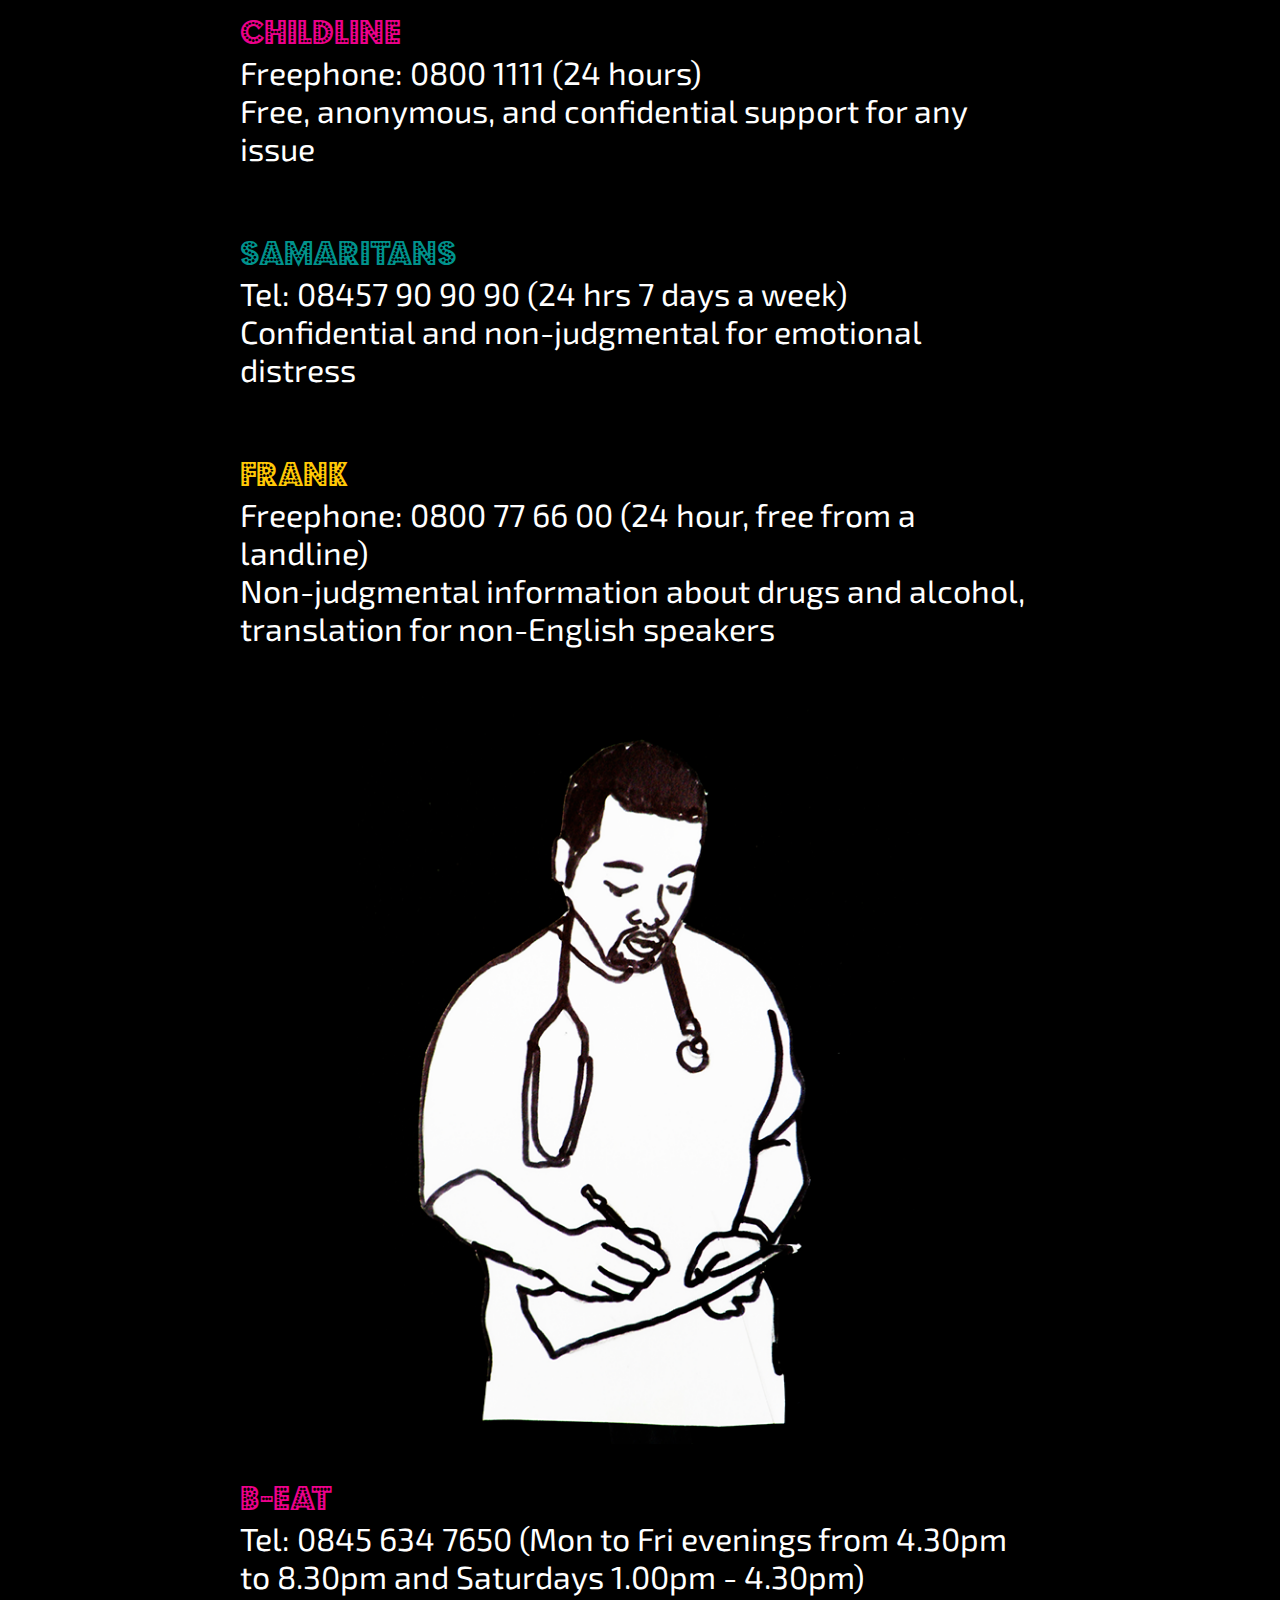
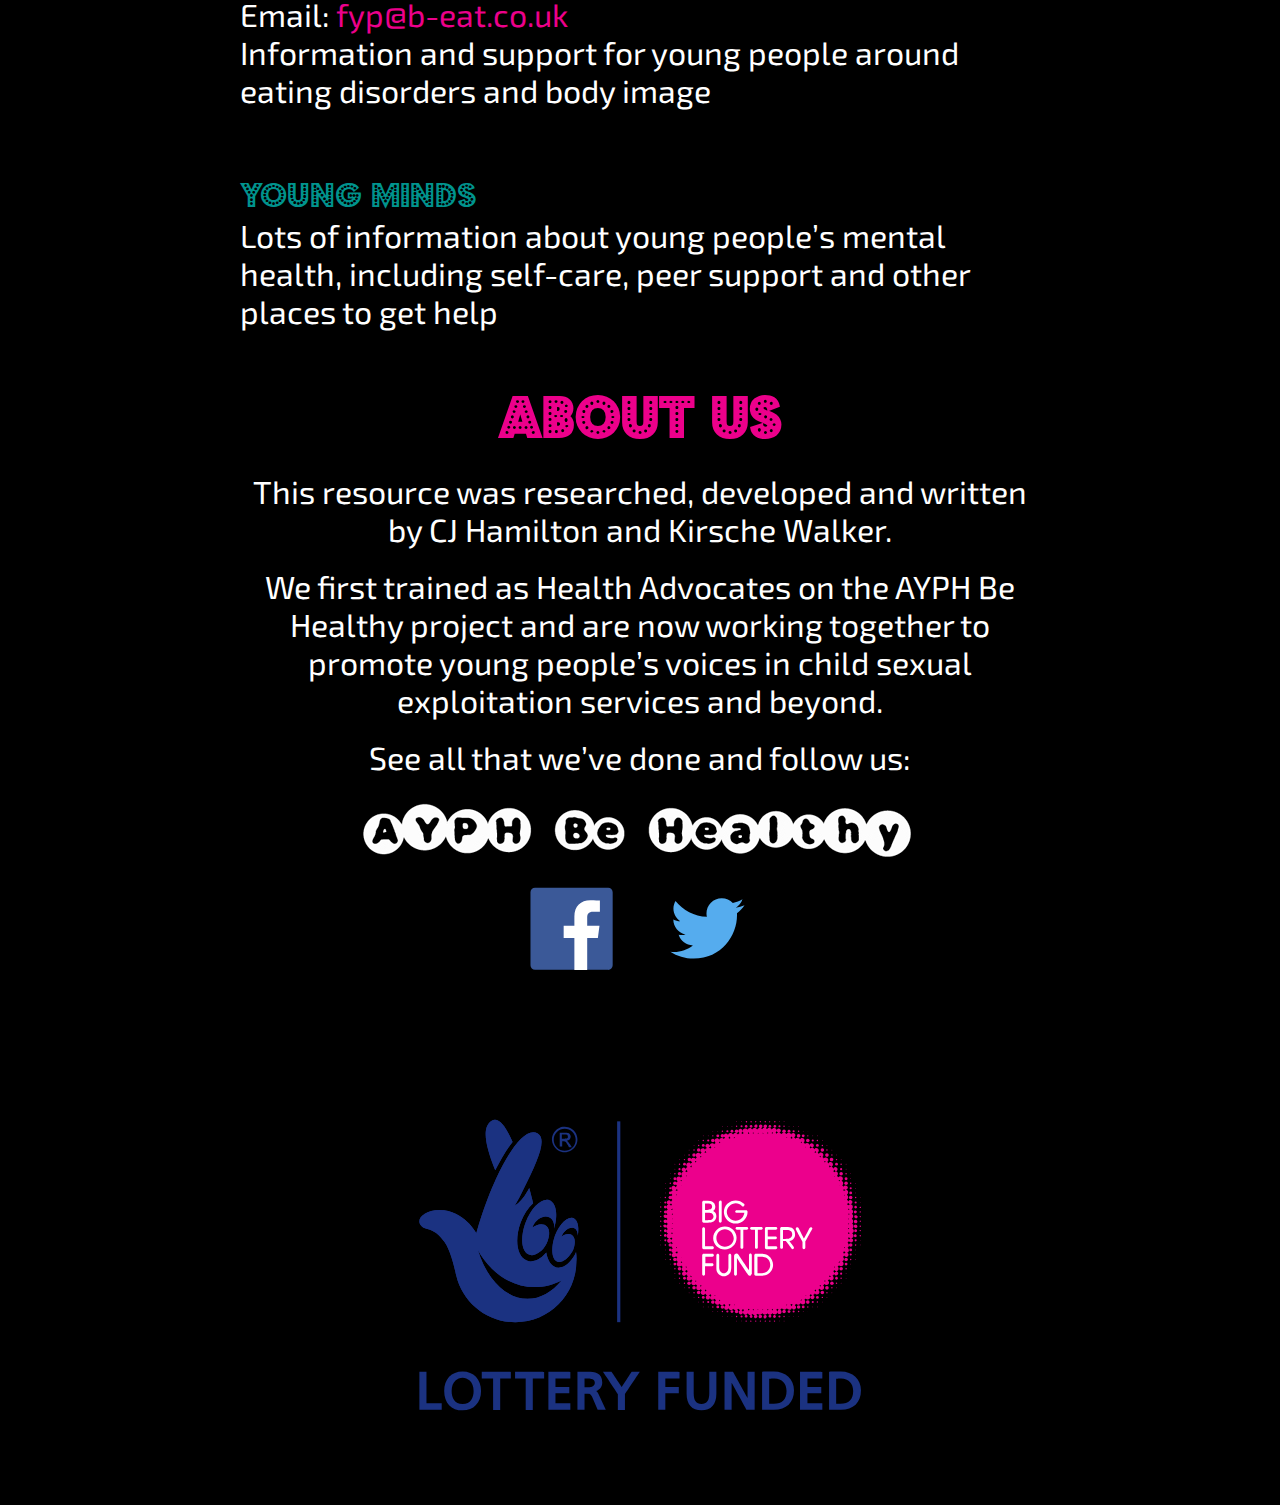
==== commit a83d6140: "Text changes nd corrections, font fix" ====
--- a/ask-for-support.html
+++ b/ask-for-support.html
@@ -5,7 +5,7 @@
 <meta name=viewport content="width=device-width, initial-scale=1">
 <meta charset="UTF-8">
 
-<title>A guide to young people supporting each other</title>
+<title>A guide for young people supporting each other</title>
 
 <link rel="stylesheet" type="text/css" href="bower_components/fullpage/jquery.fullPage.css" />
 
@@ -231,7 +231,7 @@
 					<p class="yellow">I like alone time too!</p>
 				</blockquote>
 				<blockquote class="quotes">
-					<p class="teal">Meeting new people scares me, teenagers can be judgemental!</p>	
+					<p class="teal">Meeting new people scares me, teenagers can be judgmental!</p>	
 				</blockquote>
 			</div>						
 		</div>		
@@ -261,7 +261,7 @@
     
     <div class="section black" data-anchor="difficult-situations">		
 		<h2 class="teal">Working it out</h2>
-		<p>Dealing with difficult situations is a process for everyone involved – for both the person receiving and giving support.</p>
+		<p>Dealing with difficult situations is a process for everyone involved – for both the person receiving and the person giving support.</p>
 		<br>
 		<p>The best support will:</p>
 		<ul>
@@ -283,7 +283,7 @@
 				<br>
 				 Freephone: <span class="phone">0800 1111 (24 hours)</span>
 				<br>
-				Free, anonymous, confidential and for any issue</p>			
+				Free, anonymous, and confidential support for any issue</p>			
 
 			</div>
 			<div class="pure-u-1 pure-u-md-1-2 left">
@@ -291,7 +291,7 @@
 				<br>
 				Tel: <span class="phone">08457 90 90 90</span> (24 hrs 7 days a week) 
 				<br>
-				Confidential and nonjudgmental for emotional distress
+				Confidential and non-judgmental for emotional distress
 				</p>
 
 				<p><a href="http://www.talktofrank.com" target="_blank" class="yellow ex-link">FRANK</a>
--- a/css/style.css
+++ b/css/style.css
@@ -81,6 +81,10 @@
 	/*padding: 1em;*/
 }
 
+.pure-g p {
+  font-family: 'Exo 2', sans-serif;
+}
+
 .small {
   font-size: 1em;
 }
